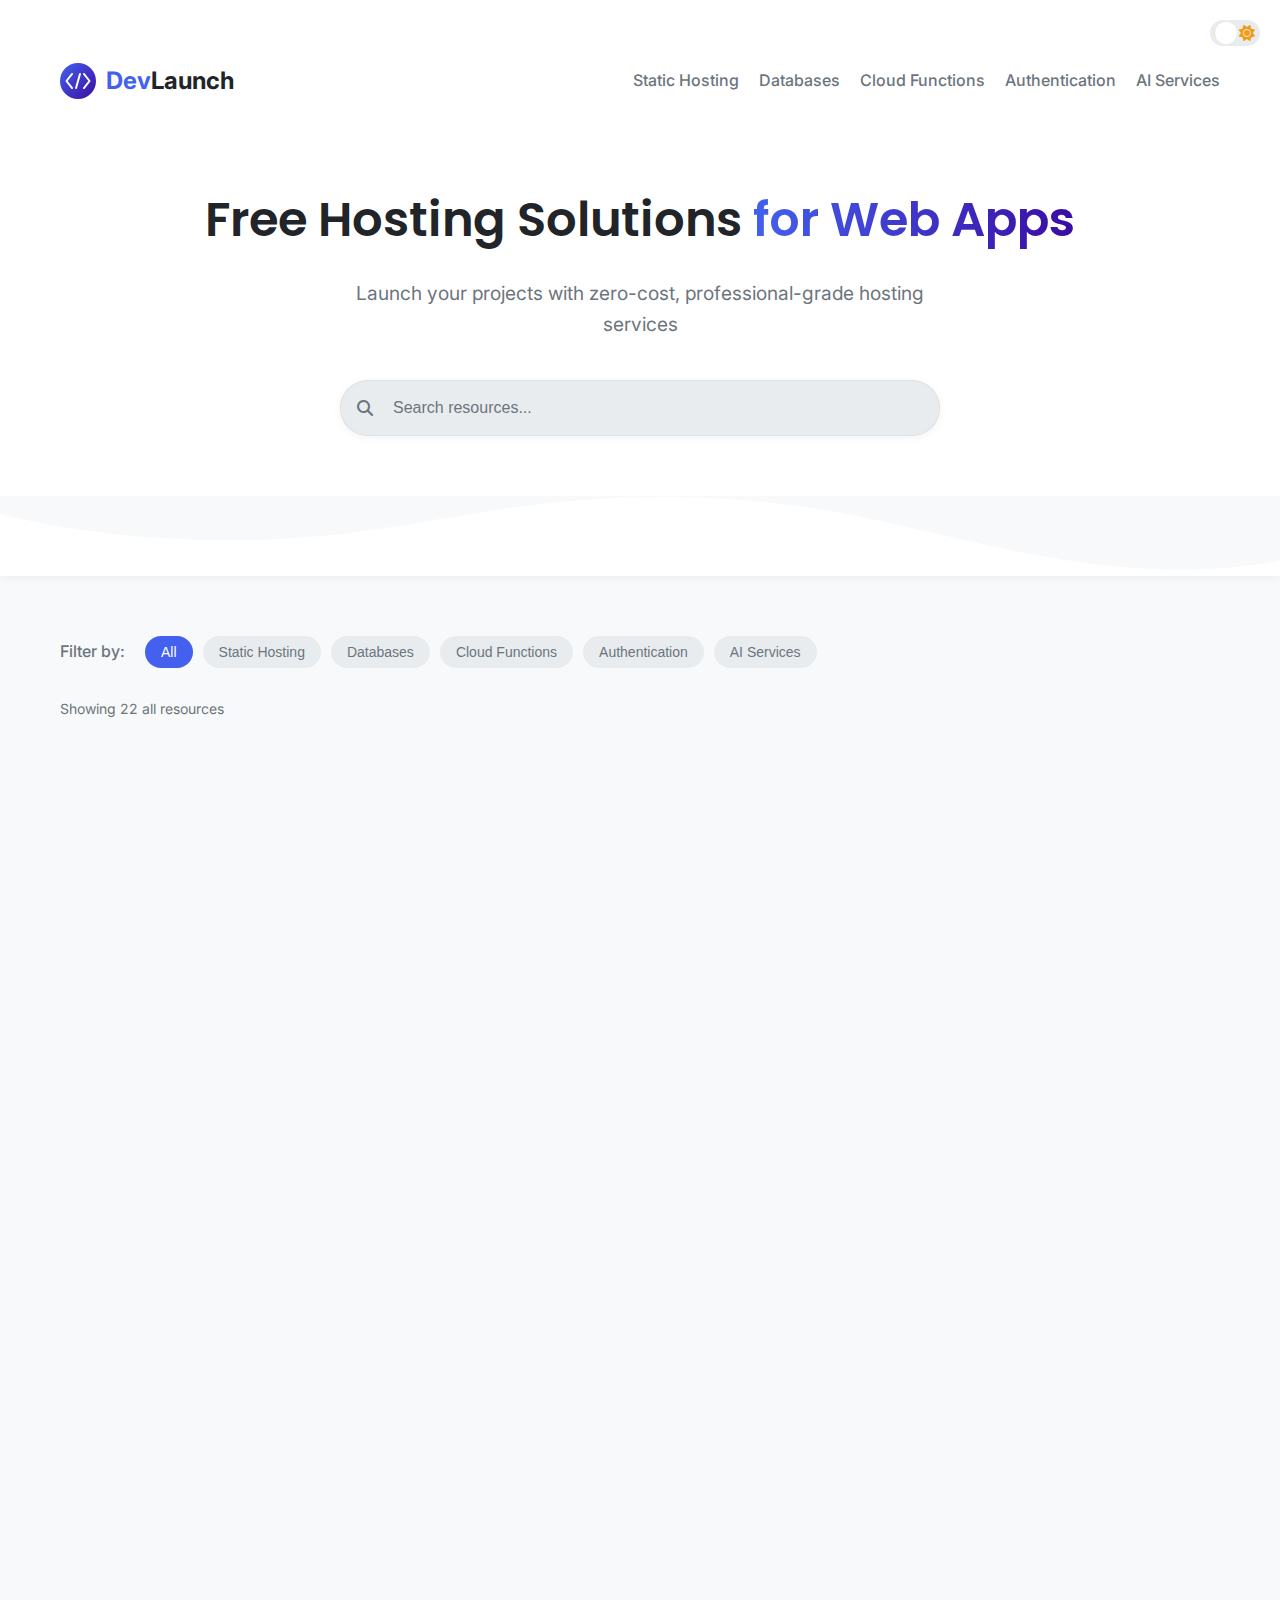
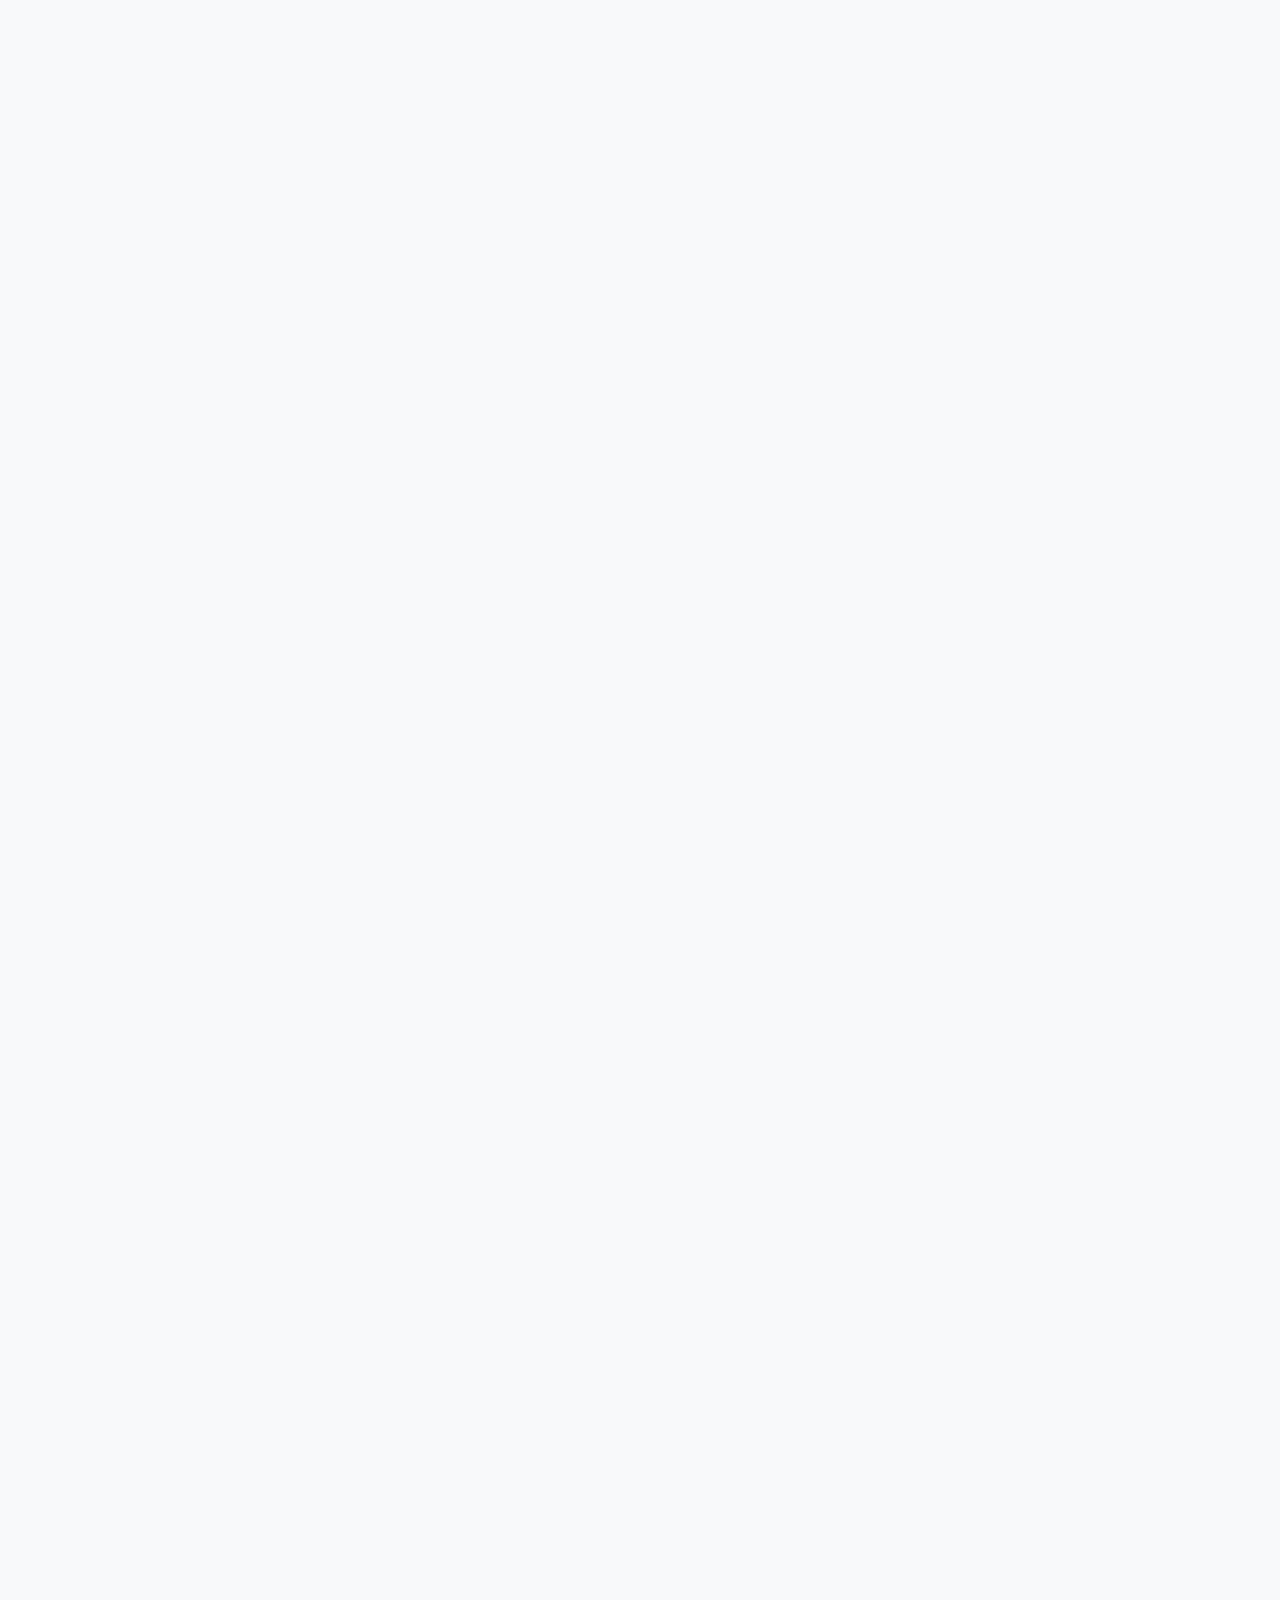
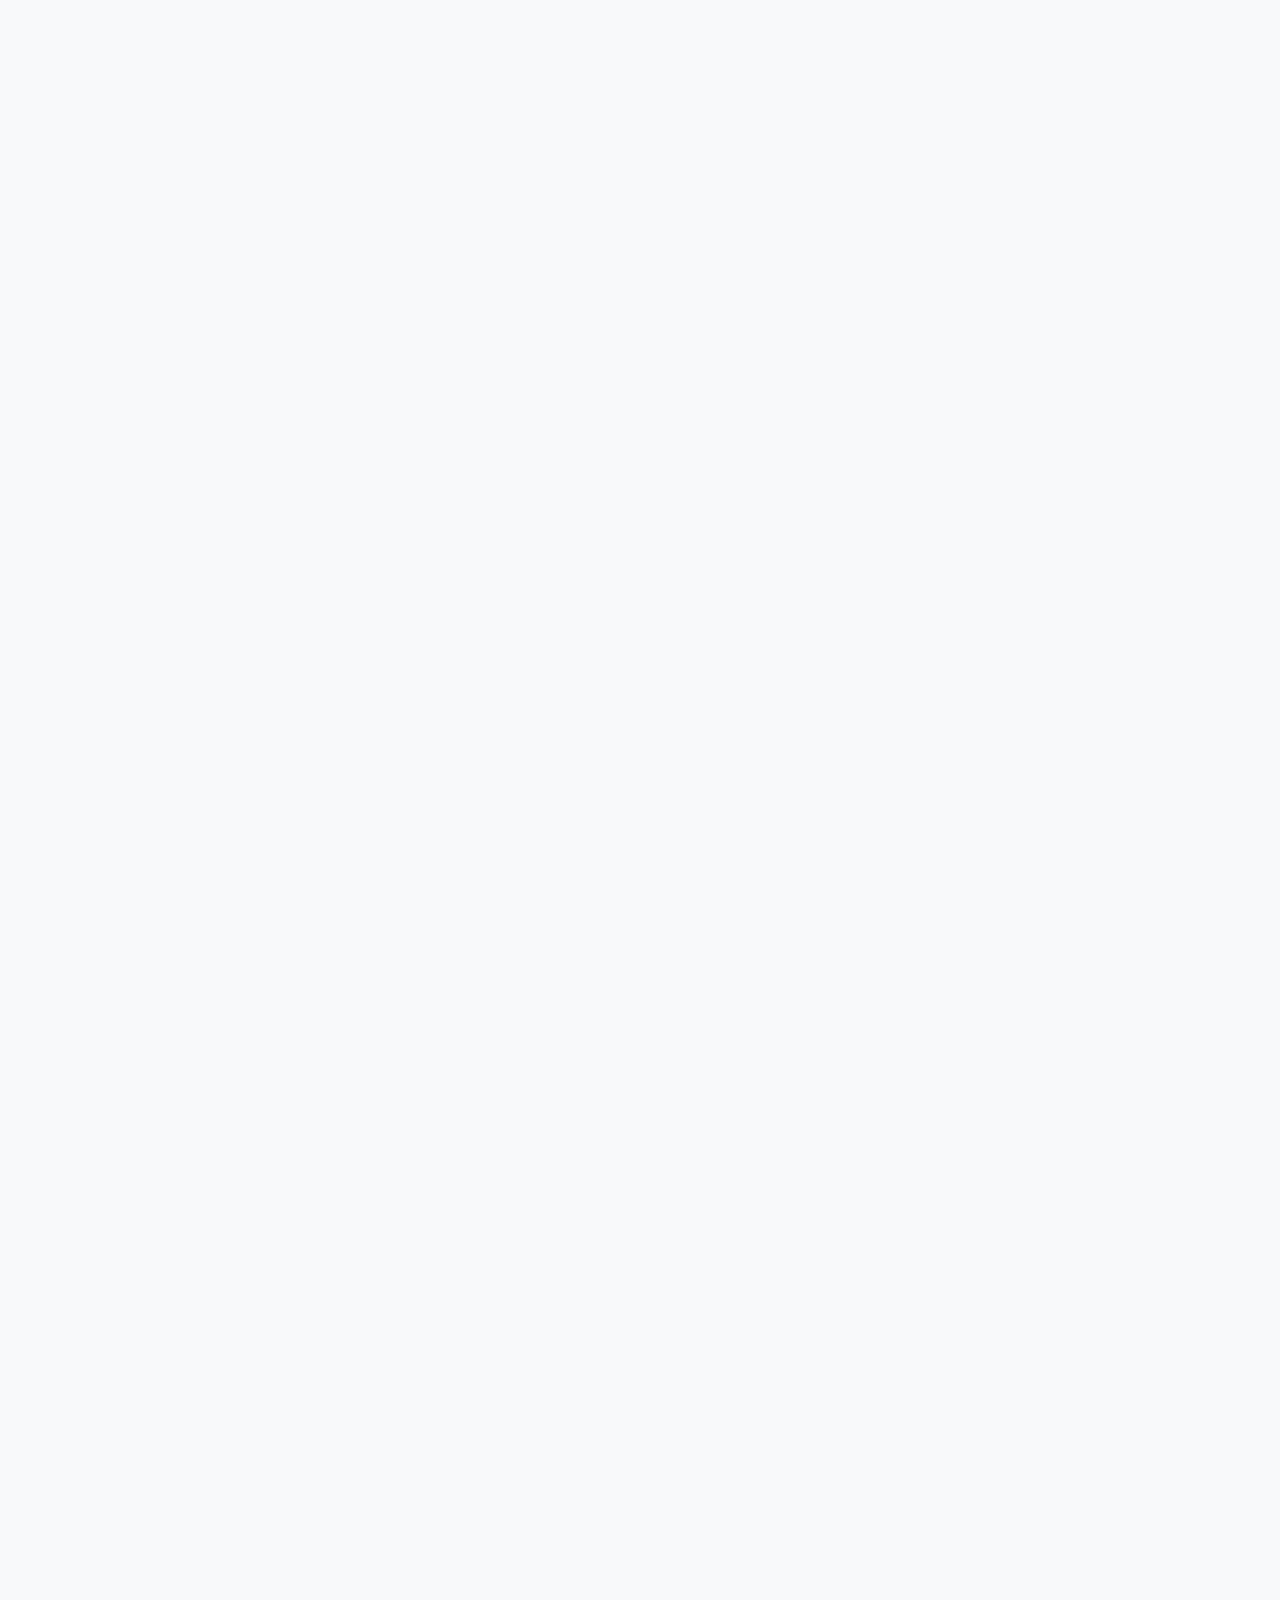
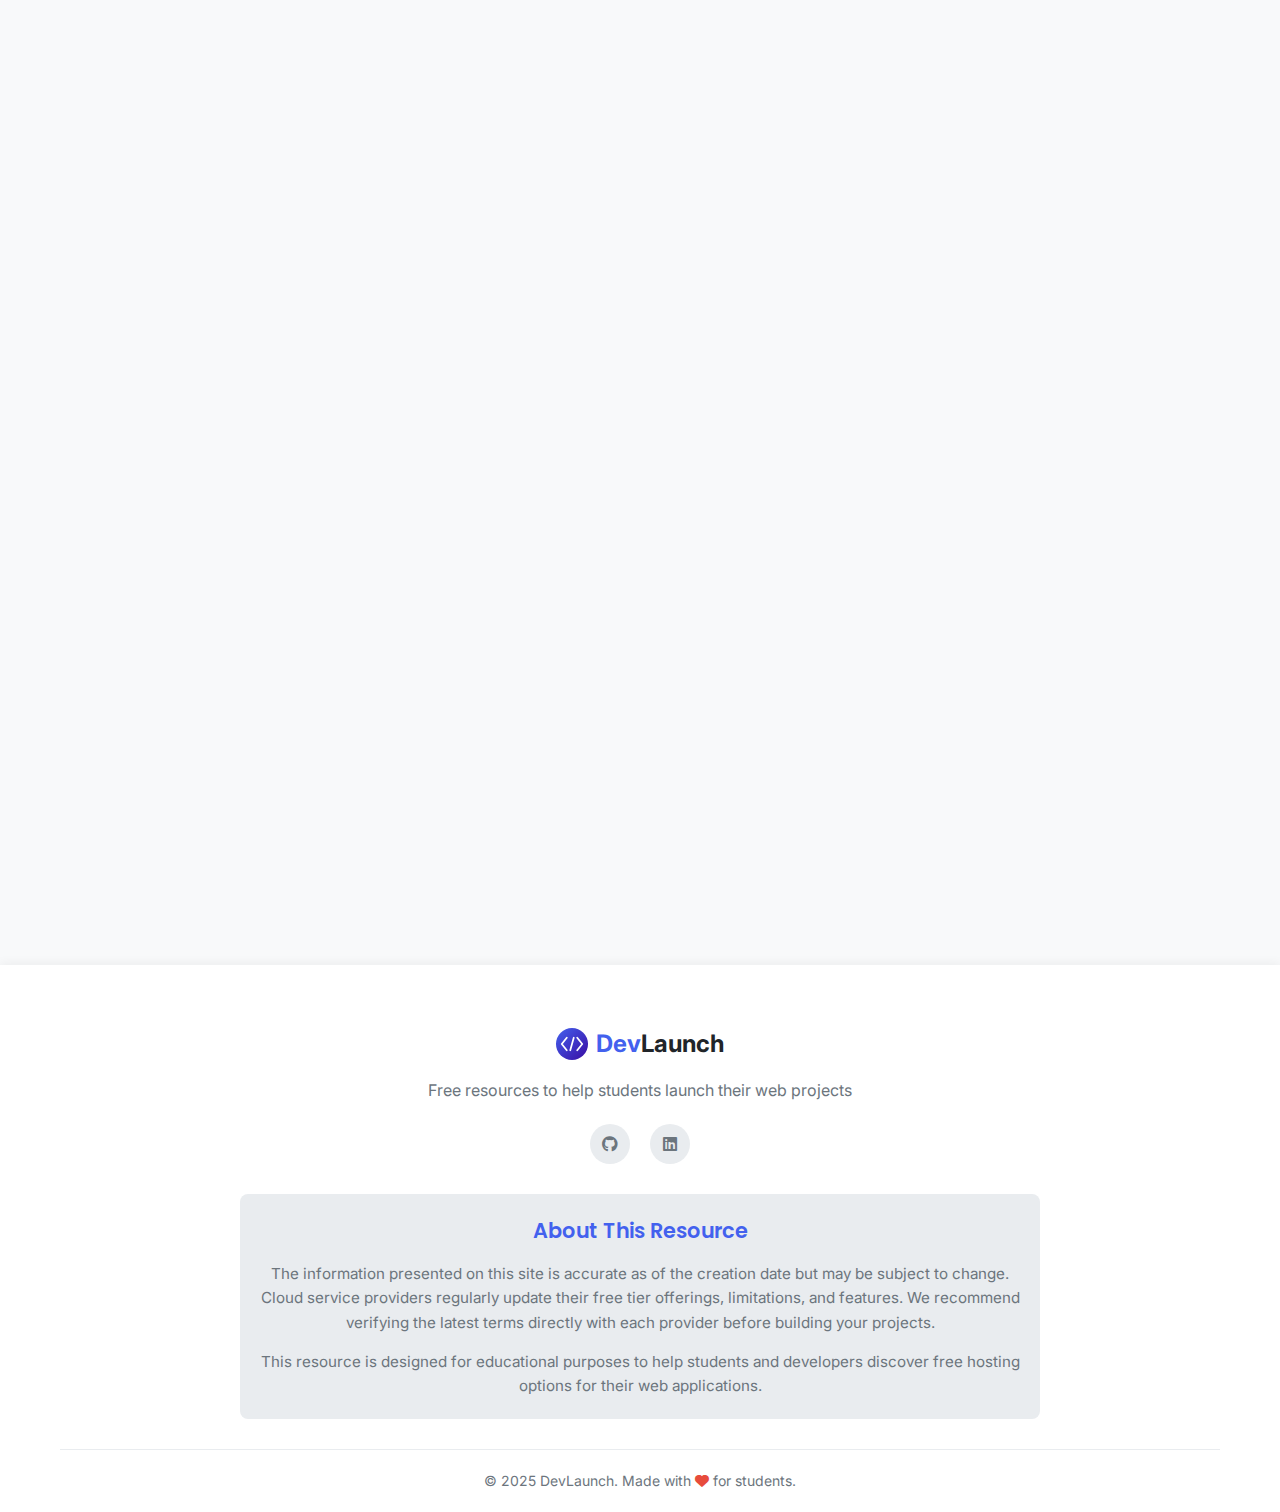
==== index.html @ 15673de0 "Add files via upload" ====
<!DOCTYPE html>
<html lang="en">
<head>
    <meta charset="UTF-8">
    <meta name="viewport" content="width=device-width, initial-scale=1.0">
    <title>DevLaunch | Free Hosting Resources</title>
    <link rel="icon" href="favicon.svg" type="image/svg+xml">
    <link rel="stylesheet" href="styles.css">
    <link rel="stylesheet" href="https://cdnjs.cloudflare.com/ajax/libs/font-awesome/6.4.0/css/all.min.css">
    <link rel="preconnect" href="https://fonts.googleapis.com">
    <link rel="preconnect" href="https://fonts.gstatic.com" crossorigin>
    <link href="https://fonts.googleapis.com/css2?family=Inter:wght@300;400;500;600;700&family=Poppins:wght@300;400;500;600;700&display=swap" rel="stylesheet">
</head>
<body>
    <div class="theme-toggle">
        <input type="checkbox" id="theme-switch" class="theme-switch">
        <label for="theme-switch" class="theme-switch-label">
            <i class="fas fa-moon"></i>
            <i class="fas fa-sun"></i>
            <span class="ball"></span>
        </label>
    </div>

    <header class="hero">
        <div class="container">
            <nav>
                <div class="logo">
                    <img src="logo.svg" alt="DevLaunch Logo" class="logo-icon">
                    <span>Dev</span>Launch
                </div>
                <div class="nav-links">
                    <a href="#static-hosting" class="nav-link">Static Hosting</a>
                    <a href="#databases" class="nav-link">Databases</a>
                    <a href="#serverless" class="nav-link">Cloud Functions</a>
                    <a href="#auth" class="nav-link">Authentication</a>
                    <a href="#ai" class="nav-link">AI Services</a>
                </div>
            </nav>
            <div class="hero-content">
                <h1>Free Hosting Solutions <span class="gradient-text">for Web Apps</span></h1>
                <p>Launch your projects with zero-cost, professional-grade hosting services</p>
                <div class="search-container">
                    <div class="search-box">
                        <i class="fas fa-search"></i>
                        <input type="text" id="search-input" placeholder="Search resources...">
                    </div>
                </div>
            </div>
        </div>
        <div class="wave-divider">
            <svg data-name="Layer 1" xmlns="http://www.w3.org/2000/svg" viewBox="0 0 1200 120" preserveAspectRatio="none">
                <path d="M321.39,56.44c58-10.79,114.16-30.13,172-41.86,82.39-16.72,168.19-17.73,250.45-.39C823.78,31,906.67,72,985.66,92.83c70.05,18.48,146.53,26.09,214.34,3V0H0V27.35A600.21,600.21,0,0,0,321.39,56.44Z" class="shape-fill"></path>
            </svg>
        </div>
    </header>

    <main>
        <div class="container">
            <div class="filters">
                <div class="filter-label">Filter by:</div>
                <button class="filter-btn active" data-filter="all">All</button>
                <button class="filter-btn" data-filter="static-hosting">Static Hosting</button>
                <button class="filter-btn" data-filter="databases">Databases</button>
                <button class="filter-btn" data-filter="serverless">Cloud Functions</button>
                <button class="filter-btn" data-filter="auth">Authentication</button>
                <button class="filter-btn" data-filter="ai">AI Services</button>
            </div>

            <div id="results-count" class="results-count">Showing all 23 resources</div>

            <section id="static-hosting" class="category-section" data-category="static-hosting">
                <h2 class="section-title">Static Site Hosting <span class="label">Free Tier</span></h2>
                <div class="resources-grid">
                    <div class="resource-card" data-provider="github">
                        <div class="card-header">
                            <div class="provider-icon">
                                <i class="fab fa-github"></i>
                            </div>
                            <h3>GitHub Pages</h3>
                        </div>
                        <div class="card-body">
                            <p>Hosts static websites directly from a GitHub repository. Free for personal and organization use.</p>
                            <ul class="features">
                                <li><i class="fas fa-check"></i> ~100 GB/month bandwidth</li>
                                <li><i class="fas fa-check"></i> 1 GB max site size</li>
                                <li><i class="fas fa-check"></i> Free SSL certificates</li>
                                <li><i class="fas fa-check"></i> Custom domain support</li>
                            </ul>
                            <div class="limitations">
                                <i class="fas fa-exclamation-circle"></i> No server-side code (HTML, CSS, JS only)
                            </div>
                        </div>
                        <div class="card-footer">
                            <a href="https://docs.github.com/en/pages/getting-started-with-github-pages/creating-a-github-pages-site" class="btn" target="_blank">
                                <i class="fas fa-book"></i> Setup Guide
                            </a>
                        </div>
                    </div>

                    <div class="resource-card" data-provider="firebase">
                        <div class="card-header">
                            <div class="provider-icon firebase">
                                <i class="fas fa-fire"></i>
                            </div>
                            <h3>Firebase Hosting</h3>
                            <span class="provider google">Google</span>
                        </div>
                        <div class="card-body">
                            <p>Google Firebase's static web hosting with the Spark Plan.</p>
                            <ul class="features">
                                <li><i class="fas fa-check"></i> 1 GB storage</li>
                                <li><i class="fas fa-check"></i> 10 GB/month data transfer</li>
                                <li><i class="fas fa-check"></i> Free SSL certificates</li>
                                <li><i class="fas fa-check"></i> Global CDN</li>
                            </ul>
                            <div class="benefits">
                                <i class="fas fa-plus-circle"></i> Supports single-page apps and HTTP functions integration
                            </div>
                        </div>
                        <div class="card-footer">
                            <a href="https://firebase.google.com/docs/hosting/quickstart" class="btn" target="_blank">
                                <i class="fas fa-book"></i> Setup Guide
                            </a>
                        </div>
                    </div>

                    <div class="resource-card" data-provider="aws">
                        <div class="card-header">
                            <div class="provider-icon aws">
                                <i class="fab fa-aws"></i>
                            </div>
                            <h3>AWS Amplify Hosting</h3>
                            <span class="provider amazon">Amazon</span>
                        </div>
                        <div class="card-body">
                            <p>Provides free static web hosting with a global CDN, free SSL, and continuous deployment from Git.</p>
                            <ul class="features">
                                <li><i class="fas fa-check"></i> 5 GB storage</li>
                                <li><i class="fas fa-check"></i> 15 GB/month bandwidth</li>
                                <li><i class="fas fa-check"></i> Free SSL certificates</li>
                                <li><i class="fas fa-check"></i> Global CDN</li>
                            </ul>
                        </div>
                        <div class="card-footer">
                            <a href="https://docs.aws.amazon.com/amplify/latest/userguide/getting-started.html" class="btn" target="_blank">
                                <i class="fas fa-book"></i> Setup Guide
                            </a>
                        </div>
                    </div>

                    <div class="resource-card" data-provider="cloudflare">
                        <div class="card-header">
                            <div class="provider-icon cloudflare">
                                <i class="fas fa-cloud"></i>
                            </div>
                            <h3>Cloudflare Pages</h3>
                        </div>
                        <div class="card-body">
                            <p>Deploy static sites to Cloudflare's global edge network. Completely free for unlimited sites.</p>
                            <ul class="features">
                                <li><i class="fas fa-check"></i> Unlimited bandwidth</li>
                                <li><i class="fas fa-check"></i> 500 builds per month</li>
                                <li><i class="fas fa-check"></i> Up to 20k files per site</li>
                                <li><i class="fas fa-check"></i> Global edge network</li>
                            </ul>
                        </div>
                        <div class="card-footer">
                            <a href="https://developers.cloudflare.com/pages/get-started/" class="btn" target="_blank">
                                <i class="fas fa-book"></i> Setup Guide
                            </a>
                        </div>
                    </div>

                    <div class="resource-card" data-provider="azure">
                        <div class="card-header">
                            <div class="provider-icon azure">
                                <i class="fab fa-microsoft"></i>
                            </div>
                            <h3>Azure Static Web Apps</h3>
                            <span class="provider microsoft">Microsoft</span>
                        </div>
                        <div class="card-body">
                            <p>Microsoft's offering for hosting static content and serverless APIs.</p>
                            <ul class="features">
                                <li><i class="fas fa-check"></i> 100 GB bandwidth/month</li>
                                <li><i class="fas fa-check"></i> 2 custom domains</li>
                                <li><i class="fas fa-check"></i> Free SSL certificates</li>
                                <li><i class="fas fa-check"></i> Global CDN distribution</li>
                            </ul>
                            <div class="benefits">
                                <i class="fas fa-plus-circle"></i> Integrated authentication and authorization
                            </div>
                        </div>
                        <div class="card-footer">
                            <a href="https://learn.microsoft.com/en-us/azure/static-web-apps/getting-started" class="btn" target="_blank">
                                <i class="fas fa-book"></i> Setup Guide
                            </a>
                        </div>
                    </div>
                </div>
            </section>

            <section id="databases" class="category-section" data-category="databases">
                <h2 class="section-title">Managed Databases <span class="label">Free Tier</span></h2>
                <div class="resources-grid">
                    <div class="resource-card" data-provider="firebase">
                        <div class="card-header">
                            <div class="provider-icon firebase">
                                <i class="fas fa-fire"></i>
                            </div>
                            <h3>Firebase Firestore</h3>
                            <span class="provider google">Google</span>
                        </div>
                        <div class="card-body">
                            <p>Serverless NoSQL document database (part of Google Firebase). The Spark free tier.</p>
                            <ul class="features">
                                <li><i class="fas fa-check"></i> 1 GiB of storage</li>
                                <li><i class="fas fa-check"></i> 50k document reads/day</li>
                                <li><i class="fas fa-check"></i> 20k writes/day</li>
                                <li><i class="fas fa-check"></i> 20k deletes/day</li>
                            </ul>
                        </div>
                        <div class="card-footer">
                            <a href="https://firebase.google.com/docs/firestore/quickstart" class="btn" target="_blank">
                                <i class="fas fa-book"></i> Setup Guide
                            </a>
                        </div>
                    </div>

                    <div class="resource-card" data-provider="aws">
                        <div class="card-header">
                            <div class="provider-icon aws">
                                <i class="fab fa-aws"></i>
                            </div>
                            <h3>AWS DynamoDB</h3>
                            <span class="provider amazon">Amazon</span>
                        </div>
                        <div class="card-body">
                            <p>NoSQL key-value and document database. Free tier includes generous resources for applications.</p>
                            <ul class="features">
                                <li><i class="fas fa-check"></i> 25 GB storage</li>
                                <li><i class="fas fa-check"></i> 25 WCU and 25 RCU</li>
                                <li><i class="fas fa-check"></i> Up to 200M requests/month</li>
                                <li><i class="fas fa-check"></i> Always free tier</li>
                            </ul>
                        </div>
                        <div class="card-footer">
                            <a href="https://docs.aws.amazon.com/amazondynamodb/latest/developerguide/Introduction.html" class="btn" target="_blank">
                                <i class="fas fa-book"></i> Setup Guide
                            </a>
                        </div>
                    </div>

                    <div class="resource-card" data-provider="cloudflare">
                        <div class="card-header">
                            <div class="provider-icon cloudflare">
                                <i class="fas fa-cloud"></i>
                            </div>
                            <h3>Cloudflare D1</h3>
                            <span class="provider-status">Beta</span>
                        </div>
                        <div class="card-body">
                            <p>Cloudflare's serverless SQL database (currently in Beta).</p>
                            <ul class="features">
                                <li><i class="fas fa-check"></i> 500,000 requests/month</li>
                                <li><i class="fas fa-check"></i> 1 GB storage</li>
                                <li><i class="fas fa-check"></i> SQL-based queries</li>
                            </ul>
                            <div class="limitations">
                                <i class="fas fa-exclamation-circle"></i> Beta service - limits may change
                            </div>
                        </div>
                        <div class="card-footer">
                            <a href="https://developers.cloudflare.com/d1/" class="btn" target="_blank">
                                <i class="fas fa-book"></i> Setup Guide
                            </a>
                        </div>
                    </div>

                    <div class="resource-card" data-provider="azure">
                        <div class="card-header">
                            <div class="provider-icon azure">
                                <i class="fab fa-microsoft"></i>
                            </div>
                            <h3>Azure Cosmos DB</h3>
                            <span class="provider microsoft">Microsoft</span>
                        </div>
                        <div class="card-body">
                            <p>Microsoft's globally distributed, multi-model database service.</p>
                            <ul class="features">
                                <li><i class="fas fa-check"></i> 1000 RU/s throughput</li>
                                <li><i class="fas fa-check"></i> 25 GB storage</li>
                                <li><i class="fas fa-check"></i> Global distribution</li>
                                <li><i class="fas fa-check"></i> Multiple APIs (SQL, MongoDB, etc.)</li>
                            </ul>
                        </div>
                        <div class="card-footer">
                            <a href="https://learn.microsoft.com/en-us/azure/cosmos-db/free-tier" class="btn" target="_blank">
                                <i class="fas fa-book"></i> Setup Guide
                            </a>
                        </div>
                    </div>
                </div>
            </section>

            <section id="serverless" class="category-section" data-category="serverless">
                <h2 class="section-title">Cloud Functions <span class="label">Free Tier</span></h2>
                <div class="resources-grid">
                    <div class="resource-card" data-provider="firebase">
                        <div class="card-header">
                            <div class="provider-icon firebase">
                                <i class="fas fa-fire"></i>
                            </div>
                            <h3>Firebase Cloud Functions</h3>
                            <span class="provider google">Google</span>
                        </div>
                        <div class="card-body">
                            <p>Serverless functions triggered by events with the Spark Plan.</p>
                            <ul class="features">
                                <li><i class="fas fa-check"></i> 2 million invocations/month</li>
                                <li><i class="fas fa-check"></i> 400,000 GB-seconds compute time</li>
                                <li><i class="fas fa-check"></i> 5 GB outbound networking</li>
                            </ul>
                        </div>
                        <div class="card-footer">
                            <a href="https://firebase.google.com/docs/functions/get-started" class="btn" target="_blank">
                                <i class="fas fa-book"></i> Setup Guide
                            </a>
                        </div>
                    </div>

                    <div class="resource-card" data-provider="github">
                        <div class="card-header">
                            <div class="provider-icon">
                                <i class="fab fa-github"></i>
                            </div>
                            <h3>GitHub Actions</h3>
                        </div>
                        <div class="card-body">
                            <p>Can be used for simple serverless automation.</p>
                            <ul class="features">
                                <li><i class="fas fa-check"></i> Unlimited minutes for public repos</li>
                                <li><i class="fas fa-check"></i> 2,000 minutes/month for private repos</li>
                                <li><i class="fas fa-check"></i> CI/CD pipeline integration</li>
                            </ul>
                        </div>
                        <div class="card-footer">
                            <a href="https://docs.github.com/en/actions/learn-github-actions/introduction-to-github-actions" class="btn" target="_blank">
                                <i class="fas fa-book"></i> Setup Guide
                            </a>
                        </div>
                    </div>

                    <div class="resource-card" data-provider="aws">
                        <div class="card-header">
                            <div class="provider-icon aws">
                                <i class="fab fa-aws"></i>
                            </div>
                            <h3>AWS Lambda</h3>
                            <span class="provider amazon">Amazon</span>
                        </div>
                        <div class="card-body">
                            <p>Run backend code on-demand with Amazon's Lambda service.</p>
                            <ul class="features">
                                <li><i class="fas fa-check"></i> 1 million invocations/month</li>
                                <li><i class="fas fa-check"></i> 400,000 GB-seconds compute time/month</li>
                                <li><i class="fas fa-check"></i> Multiple language runtimes</li>
                            </ul>
                        </div>
                        <div class="card-footer">
                            <a href="https://docs.aws.amazon.com/lambda/latest/dg/getting-started.html" class="btn" target="_blank">
                                <i class="fas fa-book"></i> Setup Guide
                            </a>
                        </div>
                    </div>

                    <div class="resource-card" data-provider="cloudflare">
                        <div class="card-header">
                            <div class="provider-icon cloudflare">
                                <i class="fas fa-cloud"></i>
                            </div>
                            <h3>Cloudflare Workers</h3>
                        </div>
                        <div class="card-body">
                            <p>Deploy JavaScript/TypeScript functions at Cloudflare's edge.</p>
                            <ul class="features">
                                <li><i class="fas fa-check"></i> 100,000 requests/day</li>
                                <li><i class="fas fa-check"></i> Up to 10ms CPU time per request</li>
                                <li><i class="fas fa-check"></i> Global edge deployment</li>
                            </ul>
                        </div>
                        <div class="card-footer">
                            <a href="https://developers.cloudflare.com/workers/get-started/guide/" class="btn" target="_blank">
                                <i class="fas fa-book"></i> Setup Guide
                            </a>
                        </div>
                    </div>

                    <div class="resource-card" data-provider="azure">
                        <div class="card-header">
                            <div class="provider-icon azure">
                                <i class="fab fa-microsoft"></i>
                            </div>
                            <h3>Azure Functions</h3>
                            <span class="provider microsoft">Microsoft</span>
                        </div>
                        <div class="card-body">
                            <p>Microsoft's event-driven serverless compute platform.</p>
                            <ul class="features">
                                <li><i class="fas fa-check"></i> 1 million executions/month</li>
                                <li><i class="fas fa-check"></i> 400,000 GB-seconds/month</li>
                                <li><i class="fas fa-check"></i> Multiple language support</li>
                                <li><i class="fas fa-check"></i> Integrated with Azure services</li>
                            </ul>
                        </div>
                        <div class="card-footer">
                            <a href="https://learn.microsoft.com/en-us/azure/azure-functions/functions-overview" class="btn" target="_blank">
                                <i class="fas fa-book"></i> Setup Guide
                            </a>
                        </div>
                    </div>
                </div>
            </section>

            <section id="auth" class="category-section" data-category="auth">
                <h2 class="section-title">Authentication <span class="label">Free Tier</span></h2>
                <div class="resources-grid">
                    <div class="resource-card" data-provider="firebase">
                        <div class="card-header">
                            <div class="provider-icon firebase">
                                <i class="fas fa-fire"></i>
                            </div>
                            <h3>Firebase Authentication</h3>
                            <span class="provider google">Google</span>
                        </div>
                        <div class="card-body">
                            <p>Turnkey user authentication by Google Firebase.</p>
                            <ul class="features">
                                <li><i class="fas fa-check"></i> Unlimited users</li>
                                <li><i class="fas fa-check"></i> Email/Password authentication</li>
                                <li><i class="fas fa-check"></i> OAuth providers (Google, Facebook, GitHub, etc.)</li>
                            </ul>
                        </div>
                        <div class="card-footer">
                            <a href="https://firebase.google.com/docs/auth" class="btn" target="_blank">
                                <i class="fas fa-book"></i> Setup Guide
                            </a>
                        </div>
                    </div>

                    <div class="resource-card" data-provider="aws">
                        <div class="card-header">
                            <div class="provider-icon aws">
                                <i class="fab fa-aws"></i>
                            </div>
                            <h3>AWS Cognito</h3>
                            <span class="provider amazon">Amazon</span>
                        </div>
                        <div class="card-body">
                            <p>Authentication service that includes various sign-in options.</p>
                            <ul class="features">
                                <li><i class="fas fa-check"></i> 50,000 free monthly active users</li>
                                <li><i class="fas fa-check"></i> Email, phone, or OAuth providers</li>
                                <li><i class="fas fa-check"></i> Multi-factor authentication</li>
                            </ul>
                        </div>
                        <div class="card-footer">
                            <a href="https://docs.aws.amazon.com/cognito/latest/developerguide/cognito-user-identity-pools.html" class="btn" target="_blank">
                                <i class="fas fa-book"></i> Setup Guide
                            </a>
                        </div>
                    </div>

                    <div class="resource-card" data-provider="cloudflare">
                        <div class="card-header">
                            <div class="provider-icon cloudflare">
                                <i class="fas fa-cloud"></i>
                            </div>
                            <h3>Cloudflare Access</h3>
                        </div>
                        <div class="card-body">
                            <p>Secure authentication for apps using Cloudflare Zero Trust.</p>
                            <ul class="features">
                                <li><i class="fas fa-check"></i> Free for up to 50 users</li>
                                <li><i class="fas fa-check"></i> Zero Trust security model</li>
                                <li><i class="fas fa-check"></i> Multiple authentication methods</li>
                            </ul>
                        </div>
                        <div class="card-footer">
                            <a href="https://developers.cloudflare.com/access/" class="btn" target="_blank">
                                <i class="fas fa-book"></i> Setup Guide
                            </a>
                        </div>
                    </div>

                    <div class="resource-card" data-provider="azure">
                        <div class="card-header">
                            <div class="provider-icon azure">
                                <i class="fab fa-microsoft"></i>
                            </div>
                            <h3>Azure AD B2C</h3>
                            <span class="provider microsoft">Microsoft</span>
                        </div>
                        <div class="card-body">
                            <p>Microsoft's identity management service for consumer-facing applications.</p>
                            <ul class="features">
                                <li><i class="fas fa-check"></i> 50,000 monthly active users</li>
                                <li><i class="fas fa-check"></i> Social identity providers (Facebook, Google, etc.)</li>
                                <li><i class="fas fa-check"></i> Customizable login experiences</li>
                                <li><i class="fas fa-check"></i> Multi-factor authentication</li>
                            </ul>
                        </div>
                        <div class="card-footer">
                            <a href="https://learn.microsoft.com/en-us/azure/active-directory-b2c/overview" class="btn" target="_blank">
                                <i class="fas fa-book"></i> Setup Guide
                            </a>
                        </div>
                    </div>
                </div>
            </section>

            <section id="ai" class="category-section" data-category="ai">
                <h2 class="section-title">AI Services <span class="label">Free Tier</span></h2>
                <div class="resources-grid">
                    <div class="resource-card" data-provider="firebase">
                        <div class="card-header">
                            <div class="provider-icon firebase">
                                <i class="fas fa-brain"></i>
                            </div>
                            <h3>Firebase ML Kit</h3>
                            <span class="provider google">Google</span>
                        </div>
                        <div class="card-body">
                            <p>Pre-trained machine learning APIs for text recognition, image labeling, and translation.</p>
                            <ul class="features">
                                <li><i class="fas fa-check"></i> Unlimited on-device ML</li>
                                <li><i class="fas fa-check"></i> 1,000 cloud translations/day</li>
                                <li><i class="fas fa-check"></i> Vision, text and language APIs</li>
                            </ul>
                            <div class="benefits">
                                <i class="fas fa-plus-circle"></i> Easy integration with Firebase apps
                            </div>
                        </div>
                        <div class="card-footer">
                            <a href="https://firebase.google.com/docs/ml" class="btn" target="_blank">
                                <i class="fas fa-book"></i> Setup Guide
                            </a>
                        </div>
                    </div>

                    <div class="resource-card" data-provider="aws">
                        <div class="card-header">
                            <div class="provider-icon aws">
                                <i class="fas fa-robot"></i>
                            </div>
                            <h3>AWS Bedrock</h3>
                            <span class="provider amazon">Amazon</span>
                        </div>
                        <div class="card-body">
                            <p>API access to foundation models from AI providers like Anthropic (Claude), Stability AI and AI21.</p>
                            <ul class="features">
                                <li><i class="fas fa-check"></i> 750,000 characters of text generation/month</li>
                                <li><i class="fas fa-check"></i> 5 GB vector search per month</li>
                                <li><i class="fas fa-check"></i> Includes Claude and Stable Diffusion</li>
                            </ul>
                        </div>
                        <div class="card-footer">
                            <a href="https://docs.aws.amazon.com/bedrock/latest/userguide/getting-started.html" class="btn" target="_blank">
                                <i class="fas fa-book"></i> Setup Guide
                            </a>
                        </div>
                    </div>

                    <div class="resource-card" data-provider="cloudflare">
                        <div class="card-header">
                            <div class="provider-icon cloudflare">
                                <i class="fas fa-microchip"></i>
                            </div>
                            <h3>Cloudflare AI Gateway</h3>
                        </div>
                        <div class="card-body">
                            <p>Proxy service that optimizes AI API requests to reduce cost and improve performance.</p>
                            <ul class="features">
                                <li><i class="fas fa-check"></i> 100,000 requests per month</li>
                                <li><i class="fas fa-check"></i> Request caching & optimization</li>
                                <li><i class="fas fa-check"></i> Multiple model support</li>
                            </ul>
                        </div>
                        <div class="card-footer">
                            <a href="https://developers.cloudflare.com/ai-gateway/" class="btn" target="_blank">
                                <i class="fas fa-book"></i> Setup Guide
                            </a>
                        </div>
                    </div>

                    <div class="resource-card" data-provider="azure">
                        <div class="card-header">
                            <div class="provider-icon azure">
                                <i class="fas fa-comment-dots"></i>
                            </div>
                            <h3>Azure AI Studio</h3>
                            <span class="provider microsoft">Microsoft</span>
                        </div>
                        <div class="card-body">
                            <p>Microsoft's platform for building, testing, and deploying AI applications, including Azure OpenAI.</p>
                            <ul class="features">
                                <li><i class="fas fa-check"></i> $500 in free credits for new accounts</li>
                                <li><i class="fas fa-check"></i> Access to GPT and other models</li>
                                <li><i class="fas fa-check"></i> Easy deployment & integration</li>
                            </ul>
                        </div>
                        <div class="card-footer">
                            <a href="https://azure.microsoft.com/en-us/products/ai-studio" class="btn" target="_blank">
                                <i class="fas fa-book"></i> Setup Guide
                            </a>
                        </div>
                    </div>
                </div>
            </section>
        </div>
    </main>

    <footer>
        <div class="container">
            <div class="footer-content">
                <div class="footer-logo">
                    <img src="logo.svg" alt="DevLaunch Logo" class="logo-icon">
                    <span>Dev</span>Launch
                </div>
                <p>Free resources to help students launch their web projects</p>
                <div class="social-links">
                    <a href="http://github.patrickrottman.com" class="social-link" target="_blank"><i class="fab fa-github"></i></a>
                    <a href="http://linkedin.patrickrottman.com" class="social-link" target="_blank"><i class="fab fa-linkedin"></i></a>
                </div>
            </div>
            <div class="about-section">
                <h3>About This Resource</h3>
                <p>The information presented on this site is accurate as of the creation date but may be subject to change. Cloud service providers regularly update their free tier offerings, limitations, and features. We recommend verifying the latest terms directly with each provider before building your projects.</p>
                <p>This resource is designed for educational purposes to help students and developers discover free hosting options for their web applications.</p>
            </div>
            <div class="footer-bottom">
                <p>&copy; 2025 DevLaunch. Made with <i class="fas fa-heart"></i> for students.</p>
            </div>
        </div>
    </footer>

    <div class="floating-action">
        <button id="scroll-top" class="scroll-top">
            <i class="fas fa-arrow-up"></i>
        </button>
    </div>
    
    <script src="script.js"></script>
</body>
</html>
---- styles.css ----
/* Reset & Base Styles */
:root {
    /* Light Theme Variables */
    --bg-primary: #f8f9fa;
    --bg-secondary: #ffffff;
    --bg-tertiary: #e9ecef;
    --text-primary: #212529;
    --text-secondary: #6c757d;
    --accent-primary: #4361ee;
    --accent-secondary: #3a0ca3;
    --card-shadow: 0 4px 6px rgba(0, 0, 0, 0.04), 0 1px 3px rgba(0, 0, 0, 0.08);
    --card-hover-shadow: 0 10px 20px rgba(0, 0, 0, 0.08), 0 3px 6px rgba(0, 0, 0, 0.12);
    --gradient-start: #4361ee;
    --gradient-end: #3a0ca3;
    --provider-github: #24292e;
    --provider-firebase: #ffca28;
    --provider-aws: #ff9900;
    --provider-cloudflare: #f38020;
    --provider-azure: #0078d4;
    --divider-color: #e9ecef;
}

[data-theme="dark"] {
    /* Dark Theme Variables */
    --bg-primary: #121212;
    --bg-secondary: #1e1e1e;
    --bg-tertiary: #2d2d2d;
    --text-primary: #f8f9fa;
    --text-secondary: #adb5bd;
    --card-shadow: 0 4px 6px rgba(0, 0, 0, 0.25), 0 1px 3px rgba(0, 0, 0, 0.5);
    --card-hover-shadow: 0 10px 20px rgba(0, 0, 0, 0.4), 0 3px 6px rgba(0, 0, 0, 0.6);
    --divider-color: #2d2d2d;
}

* {
    margin: 0;
    padding: 0;
    box-sizing: border-box;
}

body {
    font-family: 'Inter', sans-serif;
    background-color: var(--bg-primary);
    color: var(--text-primary);
    transition: background-color 0.3s ease-in-out, color 0.3s ease-in-out;
    line-height: 1.6;
    overflow-x: hidden;
}

.container {
    width: 100%;
    max-width: 1200px;
    margin: 0 auto;
    padding: 0 20px;
}

h1, h2, h3, h4, h5, h6 {
    font-family: 'Poppins', sans-serif;
    font-weight: 600;
}

a {
    text-decoration: none;
    color: var(--accent-primary);
    transition: color 0.3s ease;
}

a:hover {
    color: var(--accent-secondary);
}

img {
    max-width: 100%;
}

ul {
    list-style-type: none;
}

/* Animation Keyframes */
@keyframes fadeIn {
    from {
        opacity: 0;
        transform: translateY(20px);
    }
    to {
        opacity: 1;
        transform: translateY(0);
    }
}

@keyframes pulse {
    0% {
        transform: scale(1);
    }
    50% {
        transform: scale(1.05);
    }
    100% {
        transform: scale(1);
    }
}

@keyframes float {
    0% {
        transform: translateY(0px);
    }
    50% {
        transform: translateY(-10px);
    }
    100% {
        transform: translateY(0px);
    }
}

/* Theme Toggle */
.theme-toggle {
    position: fixed;
    top: 20px;
    right: 20px;
    z-index: 1000;
}

.theme-switch {
    opacity: 0;
    position: absolute;
}

.theme-switch-label {
    display: flex;
    align-items: center;
    justify-content: space-between;
    cursor: pointer;
    width: 50px;
    height: 26px;
    background-color: var(--bg-tertiary);
    border-radius: 100px;
    position: relative;
    padding: 5px;
    transition: background-color 0.2s;
}

.theme-switch-label .fa-moon {
    color: #f1c40f;
}

.theme-switch-label .fa-sun {
    color: #f39c12;
}

.theme-switch-label .ball {
    background-color: #fff;
    border-radius: 50%;
    position: absolute;
    width: 22px;
    height: 22px;
    transition: transform 0.2s linear;
}

.theme-switch:checked + .theme-switch-label .ball {
    transform: translateX(24px);
}

/* Header and Navigation */
.hero {
    background-color: var(--bg-secondary);
    padding: 40px 0 120px;
    position: relative;
    box-shadow: 0 2px 10px rgba(0, 0, 0, 0.05);
}

nav {
    display: flex;
    justify-content: space-between;
    align-items: center;
    padding: 20px 0;
}

.logo {
    display: flex;
    align-items: center;
    font-size: 24px;
    font-weight: 700;
    color: var(--text-primary);
    cursor: pointer;
}

.logo-icon {
    width: 36px;
    height: 36px;
    margin-right: 10px;
}

.logo span {
    color: var(--accent-primary);
}

.nav-links {
    display: flex;
    gap: 20px;
}

.nav-link {
    color: var(--text-secondary);
    font-weight: 500;
    position: relative;
    padding: 8px 0;
}

.nav-link:hover {
    color: var(--accent-primary);
}

.nav-link::after {
    content: '';
    position: absolute;
    width: 0;
    height: 2px;
    bottom: 0;
    left: 0;
    background-color: var(--accent-primary);
    transition: width 0.3s ease;
}

.nav-link:hover::after {
    width: 100%;
}

.hero-content {
    padding: 60px 0 20px;
    text-align: center;
    animation: fadeIn 0.8s ease-out forwards;
}

.hero-content h1 {
    font-size: 3rem;
    margin-bottom: 20px;
}

.hero-content p {
    font-size: 1.2rem;
    color: var(--text-secondary);
    max-width: 600px;
    margin: 0 auto 40px;
}

.gradient-text {
    background: linear-gradient(90deg, var(--gradient-start), var(--gradient-end));
    -webkit-background-clip: text;
    background-clip: text;
    -webkit-text-fill-color: transparent;
}

.search-container {
    max-width: 600px;
    margin: 0 auto;
}

.search-box {
    display: flex;
    align-items: center;
    background-color: var(--bg-tertiary);
    border-radius: 50px;
    padding: 8px 16px;
    box-shadow: 0 2px 10px rgba(0, 0, 0, 0.05);
    border: 1px solid rgba(0, 0, 0, 0.05);
    transition: box-shadow 0.3s ease, transform 0.3s ease;
}

.search-box:focus-within {
    box-shadow: 0 4px 16px rgba(0, 0, 0, 0.1);
    transform: translateY(-2px);
}

.search-box i {
    color: var(--text-secondary);
    margin-right: 10px;
}

.search-box input {
    width: 100%;
    border: none;
    background: transparent;
    padding: 10px;
    font-size: 16px;
    color: var(--text-primary);
    outline: none;
}

.search-box input::placeholder {
    color: var(--text-secondary);
}

.wave-divider {
    position: absolute;
    bottom: 0;
    left: 0;
    width: 100%;
    overflow: hidden;
    line-height: 0;
}

.wave-divider svg {
    position: relative;
    display: block;
    width: calc(100% + 1.3px);
    height: 80px;
}

.wave-divider .shape-fill {
    fill: var(--bg-primary);
}

/* Main Content */
main {
    padding: 60px 0;
}

.filters {
    display: flex;
    align-items: center;
    gap: 10px;
    flex-wrap: wrap;
    margin-bottom: 30px;
}

.filter-label {
    font-weight: 500;
    color: var(--text-secondary);
    margin-right: 10px;
}

.filter-btn {
    background-color: var(--bg-tertiary);
    border: none;
    border-radius: 50px;
    padding: 8px 16px;
    font-size: 14px;
    font-weight: 500;
    color: var(--text-secondary);
    cursor: pointer;
    transition: all 0.3s ease;
}

.filter-btn:hover {
    background-color: var(--accent-primary);
    color: white;
}

.filter-btn.active {
    background-color: var(--accent-primary);
    color: white;
}

.results-count {
    margin-bottom: 30px;
    color: var(--text-secondary);
    font-size: 14px;
}

.section-title {
    position: relative;
    margin-bottom: 30px;
    padding-bottom: 15px;
    font-size: 1.8rem;
    display: flex;
    align-items: center;
    gap: 12px;
}

.section-title::after {
    content: '';
    position: absolute;
    bottom: 0;
    left: 0;
    width: 60px;
    height: 3px;
    background: linear-gradient(90deg, var(--gradient-start), var(--gradient-end));
    border-radius: 10px;
}

.label {
    font-size: 0.8rem;
    background-color: var(--bg-tertiary);
    color: var(--text-secondary);
    padding: 4px 12px;
    border-radius: 50px;
    font-weight: 500;
    display: inline-flex;
    align-items: center;
}

.category-section {
    margin-bottom: 80px;
    opacity: 0;
    animation: fadeIn 0.8s ease-out forwards;
}

.resources-grid {
    display: grid;
    grid-template-columns: repeat(auto-fill, minmax(300px, 1fr));
    gap: 30px;
}

.resource-card {
    background-color: var(--bg-secondary);
    border-radius: 12px;
    overflow: hidden;
    box-shadow: var(--card-shadow);
    transition: transform 0.3s ease, box-shadow 0.3s ease;
    border: 1px solid var(--divider-color);
    display: flex;
    flex-direction: column;
    height: 100%;
}

.resource-card:hover {
    transform: translateY(-5px);
    box-shadow: var(--card-hover-shadow);
}

.card-header {
    padding: 0;
    position: relative;
    border-bottom: 1px solid var(--divider-color);
    height: 70px;
    overflow: hidden;
}

.provider-icon {
    position: absolute;
    top: 0;
    left: 0;
    width: 60px; /* Slightly narrower */
    height: 70px;
    display: flex;
    align-items: center;
    justify-content: center;
    background-color: var(--provider-github);
    color: white;
    font-size: 24px;
}

.provider-icon.firebase {
    background-color: var(--provider-firebase);
    color: #212529;
}

.provider-icon.aws {
    background-color: var(--provider-aws);
    color: #212529;
}

.provider-icon.cloudflare {
    background-color: var(--provider-cloudflare);
    color: white;
}

.provider-icon.azure {
    background-color: var(--provider-azure);
    color: white;
}

.card-header h3 {
    position: absolute;
    left: 70px; /* Adjusted to match narrower icon */
    top: 20px;
    font-size: 1.1rem;
    margin: 0;
    max-width: calc(100% - 80px); /* Even more space for title */
    white-space: nowrap;
    overflow: hidden;
    text-overflow: ellipsis;
}

.provider {
    position: absolute;
    right: 0;
    bottom: 0;
    font-size: 10px; /* Smaller font */
    font-weight: 600;
    color: white;
    padding: 3px 10px 3px 15px; /* Smaller padding */
    border-top-left-radius: 16px;
    text-transform: uppercase;
    letter-spacing: 0.5px;
}

.provider-status {
    position: absolute;
    right: 0;
    top: 0;
    font-size: 11px;
    font-weight: 500;
    color: white;
    background-color: #e63946;
    padding: 4px 12px;
    border-bottom-left-radius: 16px;
}

.provider.google {
    background-color: var(--provider-firebase);
    color: #212529;
}

.provider.amazon {
    background-color: var(--provider-aws);
    color: #212529;
}

.provider.microsoft {
    background-color: var(--provider-azure);
    color: white;
}

.card-body {
    padding: 20px;
    flex: 1;
}

.card-body p {
    margin-bottom: 15px;
    font-size: 0.9rem;
    color: var(--text-secondary);
}

.features {
    margin-bottom: 15px;
}

.features li {
    display: flex;
    align-items: center;
    font-size: 0.9rem;
    margin-bottom: 8px;
    color: var(--text-primary);
}

.features li i {
    color: #2ecc71;
    margin-right: 10px;
    font-size: 14px;
}

.limitations, .benefits {
    font-size: 0.85rem;
    padding: 10px;
    border-radius: 8px;
    display: flex;
    align-items: center;
    margin-top: 10px;
}

.limitations {
    background-color: rgba(231, 76, 60, 0.1);
    color: #e74c3c;
}

.benefits {
    background-color: rgba(46, 204, 113, 0.1);
    color: #2ecc71;
}

.limitations i, .benefits i {
    margin-right: 10px;
}

.card-footer {
    padding: 15px 20px;
    border-top: 1px solid var(--divider-color);
    display: flex;
    justify-content: flex-end;
}

.btn {
    display: inline-flex;
    align-items: center;
    padding: 8px 16px;
    background-color: var(--accent-primary);
    color: white;
    border-radius: 6px;
    font-weight: 500;
    transition: all 0.3s ease;
}

.btn:hover {
    background-color: var(--accent-secondary);
    color: white;
    transform: translateY(-2px);
}

.btn i {
    margin-right: 8px;
}

/* Footer */
footer {
    background-color: var(--bg-secondary);
    padding: 60px 0 20px;
    margin-top: 60px;
    box-shadow: 0 -2px 10px rgba(0, 0, 0, 0.05);
}

.footer-content {
    display: flex;
    flex-direction: column;
    align-items: center;
    text-align: center;
    margin-bottom: 30px;
}

.footer-logo {
    display: flex;
    align-items: center;
    justify-content: center;
    font-size: 24px;
    font-weight: 700;
    color: var(--text-primary);
    margin-bottom: 15px;
}

.footer-logo .logo-icon {
    width: 32px;
    height: 32px;
    margin-right: 8px;
}

.footer-logo span {
    color: var(--accent-primary);
}

.footer-content p {
    color: var(--text-secondary);
    margin-bottom: 20px;
    max-width: 500px;
}

.about-section {
    max-width: 800px;
    margin: 0 auto 30px;
    padding: 20px;
    background-color: var(--bg-tertiary);
    border-radius: 8px;
    text-align: center;
}

.about-section h3 {
    margin-bottom: 15px;
    font-size: 1.3rem;
    color: var(--accent-primary);
}

.about-section p {
    color: var(--text-secondary);
    font-size: 0.95rem;
    line-height: 1.6;
    margin-bottom: 15px;
}

.about-section p:last-child {
    margin-bottom: 0;
}

.social-links {
    display: flex;
    gap: 20px;
}

.social-link {
    width: 40px;
    height: 40px;
    display: flex;
    align-items: center;
    justify-content: center;
    background-color: var(--bg-tertiary);
    color: var(--text-secondary);
    border-radius: 50%;
    transition: all 0.3s ease;
}

.social-link:hover {
    background-color: var(--accent-primary);
    color: white;
    transform: translateY(-5px);
}

.footer-bottom {
    text-align: center;
    padding-top: 20px;
    border-top: 1px solid var(--divider-color);
}

.footer-bottom p {
    font-size: 14px;
    color: var(--text-secondary);
}

.footer-bottom i {
    color: #e74c3c;
}

/* Floating Action Button */
.floating-action {
    position: fixed;
    bottom: 30px;
    right: 30px;
    z-index: 999;
}

.scroll-top {
    width: 50px;
    height: 50px;
    border-radius: 50%;
    background-color: var(--accent-primary);
    color: white;
    border: none;
    display: flex;
    align-items: center;
    justify-content: center;
    cursor: pointer;
    box-shadow: 0 2px 10px rgba(0, 0, 0, 0.2);
    transition: all 0.3s ease;
    opacity: 0;
    pointer-events: none;
}

.scroll-top.visible {
    opacity: 1;
    pointer-events: all;
}

.scroll-top:hover {
    transform: translateY(-5px);
    box-shadow: 0 5px 15px rgba(0, 0, 0, 0.3);
}

/* Animations for Elements */
.resource-card {
    animation: fadeIn 0.6s ease-out forwards;
    animation-delay: calc(var(--animation-order) * 0.1s);
}

/* Responsive */
@media (max-width: 768px) {
    .hero-content h1 {
        font-size: 2.2rem;
    }
    
    .nav-links {
        display: none;
    }
    
    .resources-grid {
        grid-template-columns: 1fr;
    }
    
    .search-box {
        padding: 6px 12px;
    }
    
    .search-box input {
        padding: 8px;
    }
    
    .filters {
        justify-content: center;
    }
    
    .filter-label {
        width: 100%;
        text-align: center;
        margin-bottom: 10px;
    }
    
    .about-section {
        padding: 15px;
        margin: 0 15px 25px;
    }
    
    .about-section h3 {
        font-size: 1.2rem;
    }
    
    .about-section p {
        font-size: 0.9rem;
    }
}

/* Custom animations for card entry */
.category-section:nth-child(1) {
    animation-delay: 0.1s;
}

.category-section:nth-child(2) {
    animation-delay: 0.2s;
}

.category-section:nth-child(3) {
    animation-delay: 0.3s;
}

.category-section:nth-child(4) {
    animation-delay: 0.4s;
}

/* Card hover effects */
.resource-card::before {
    content: '';
    position: absolute;
    top: 0;
    left: 0;
    width: 100%;
    height: 100%;
    background: linear-gradient(90deg, var(--gradient-start), var(--gradient-end));
    opacity: 0;
    transition: opacity 0.3s ease;
    pointer-events: none;
    z-index: -1;
}

.resource-card:hover::before {
    opacity: 0.05;
}

/* Hide and show sections based on filter */
.category-section.hidden {
    display: none;
}
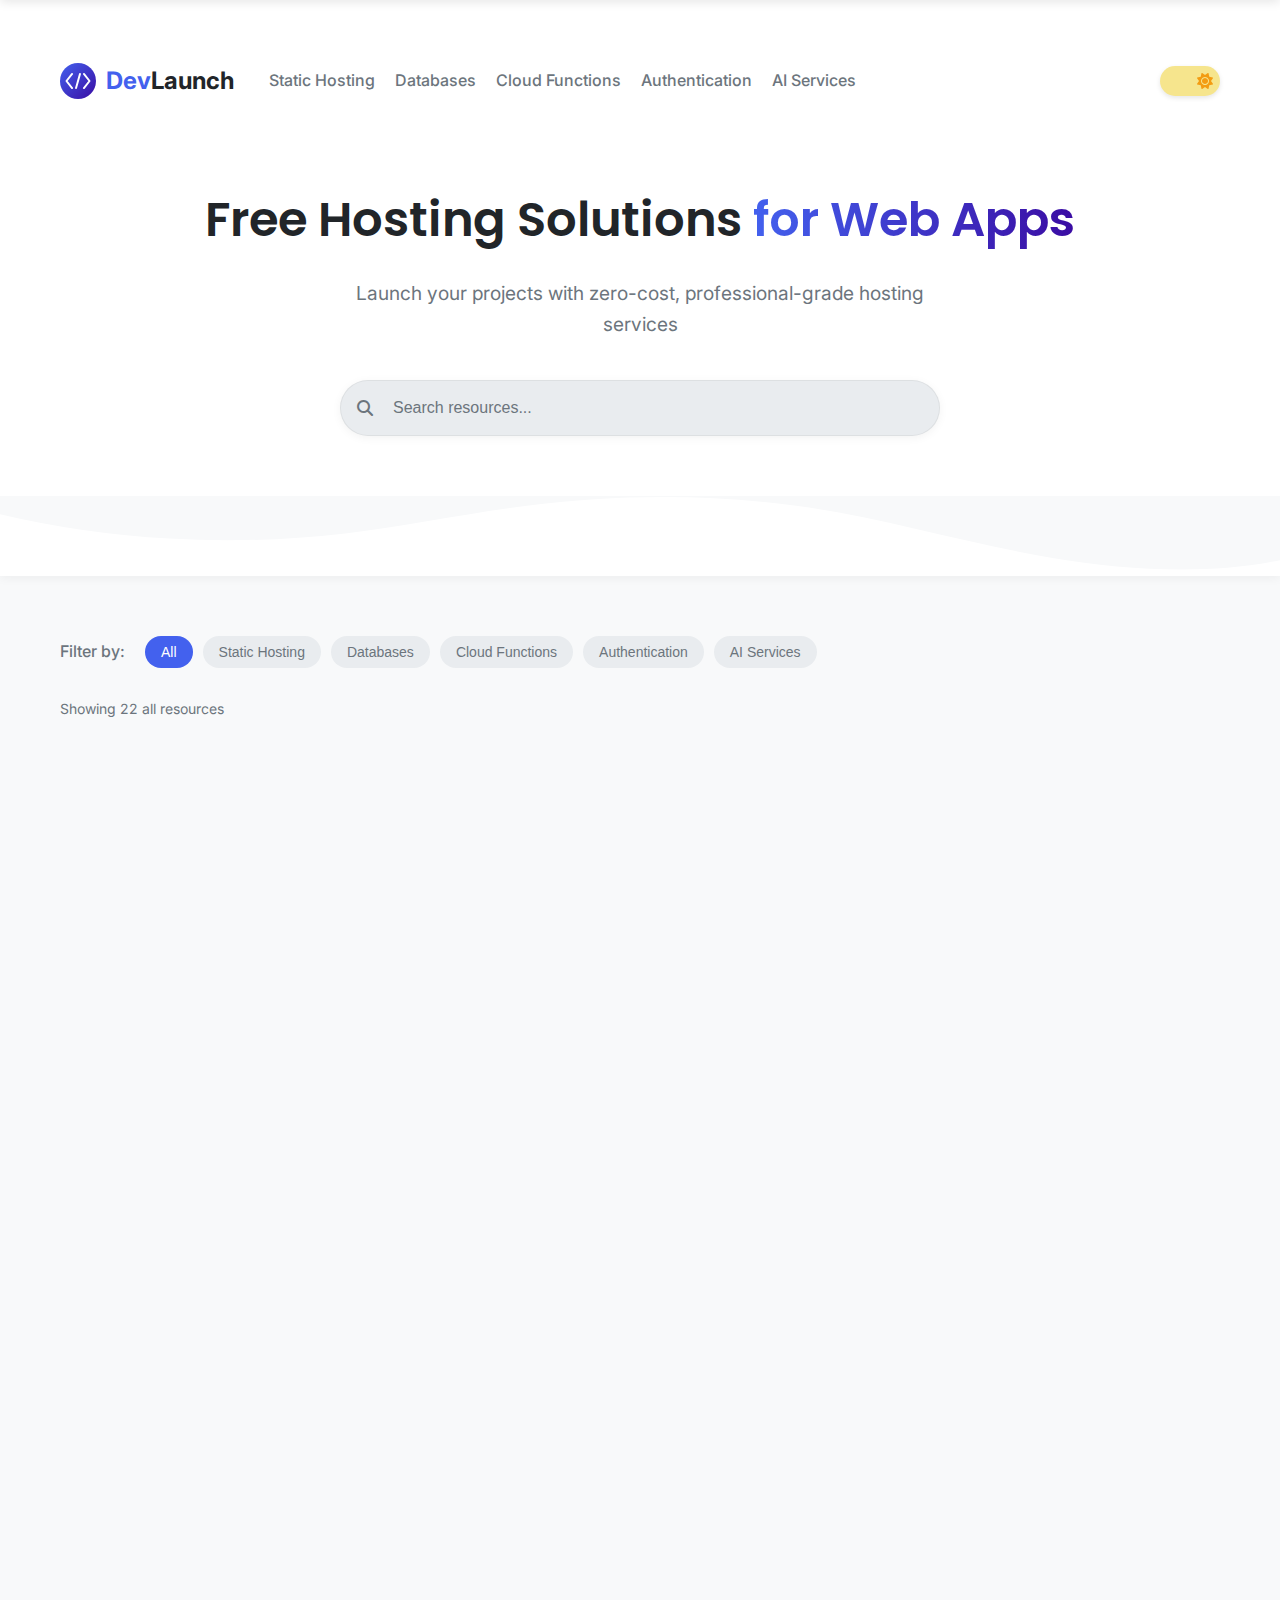
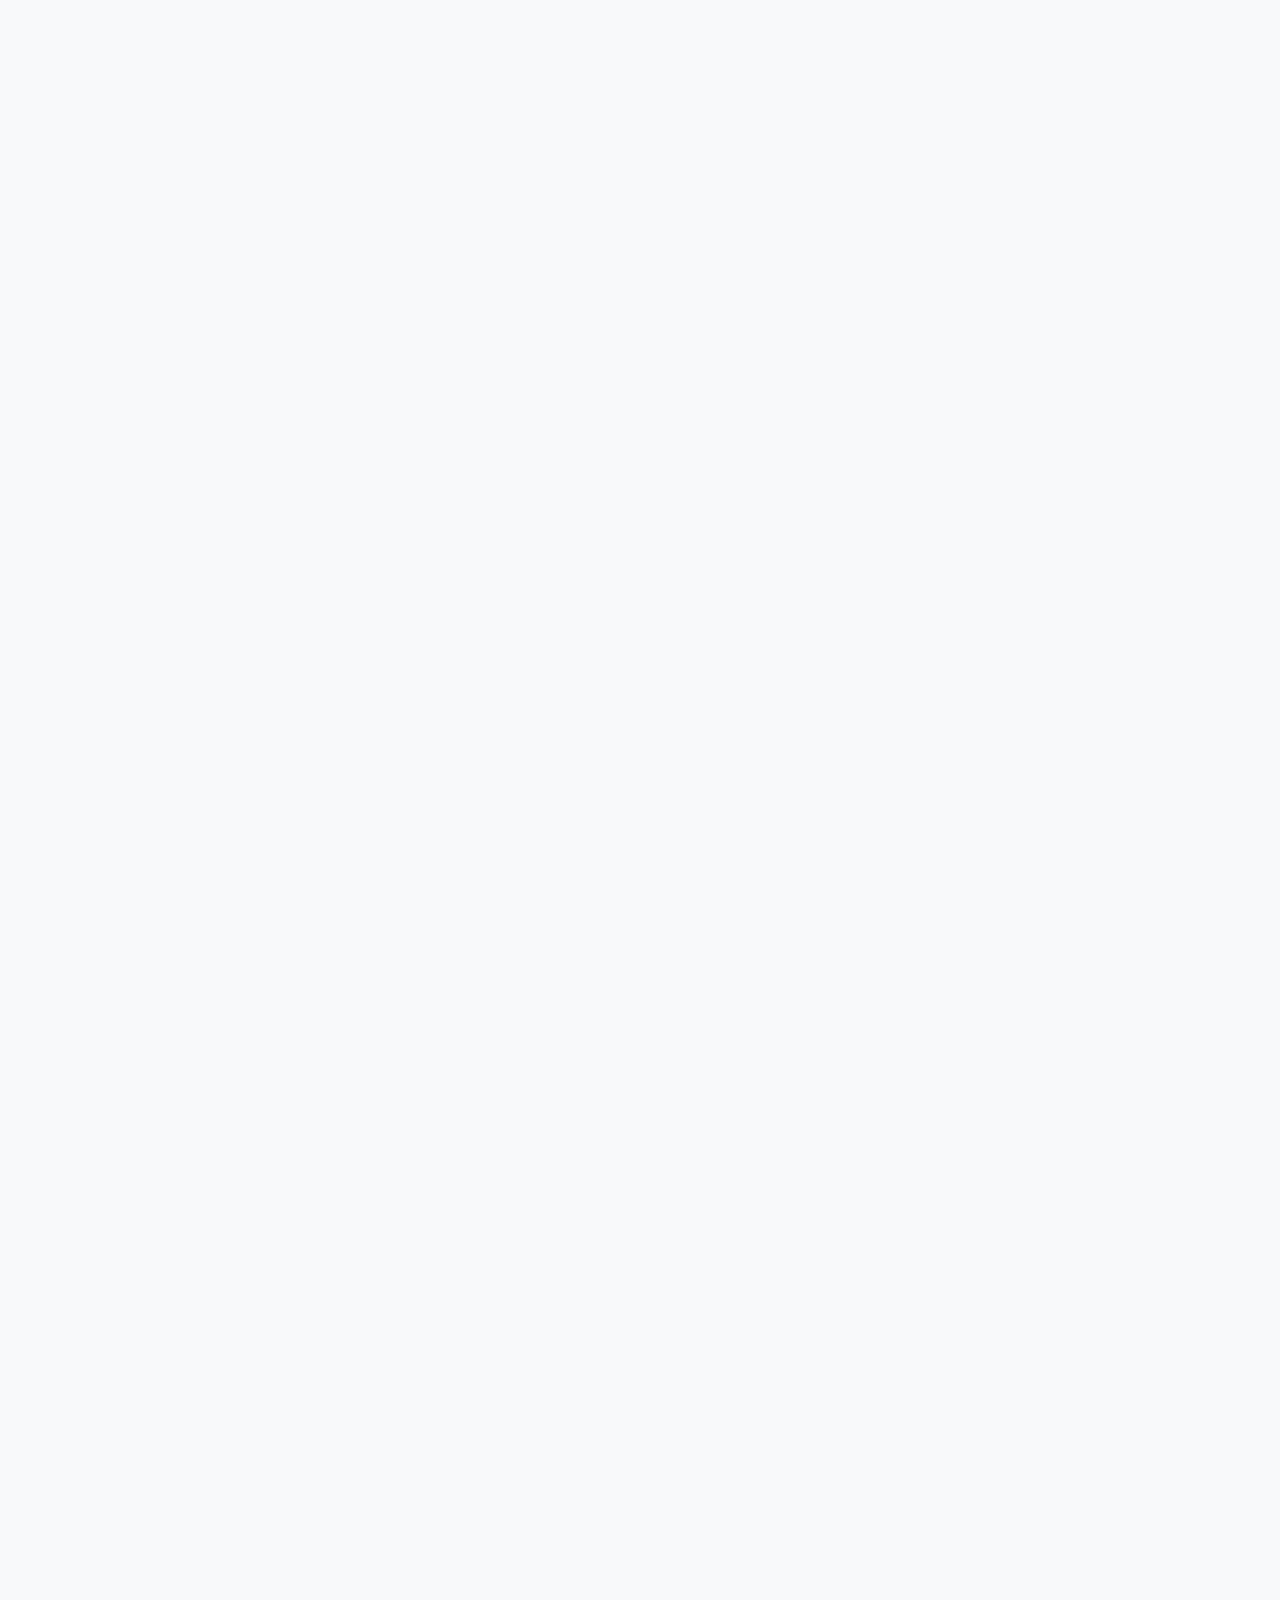
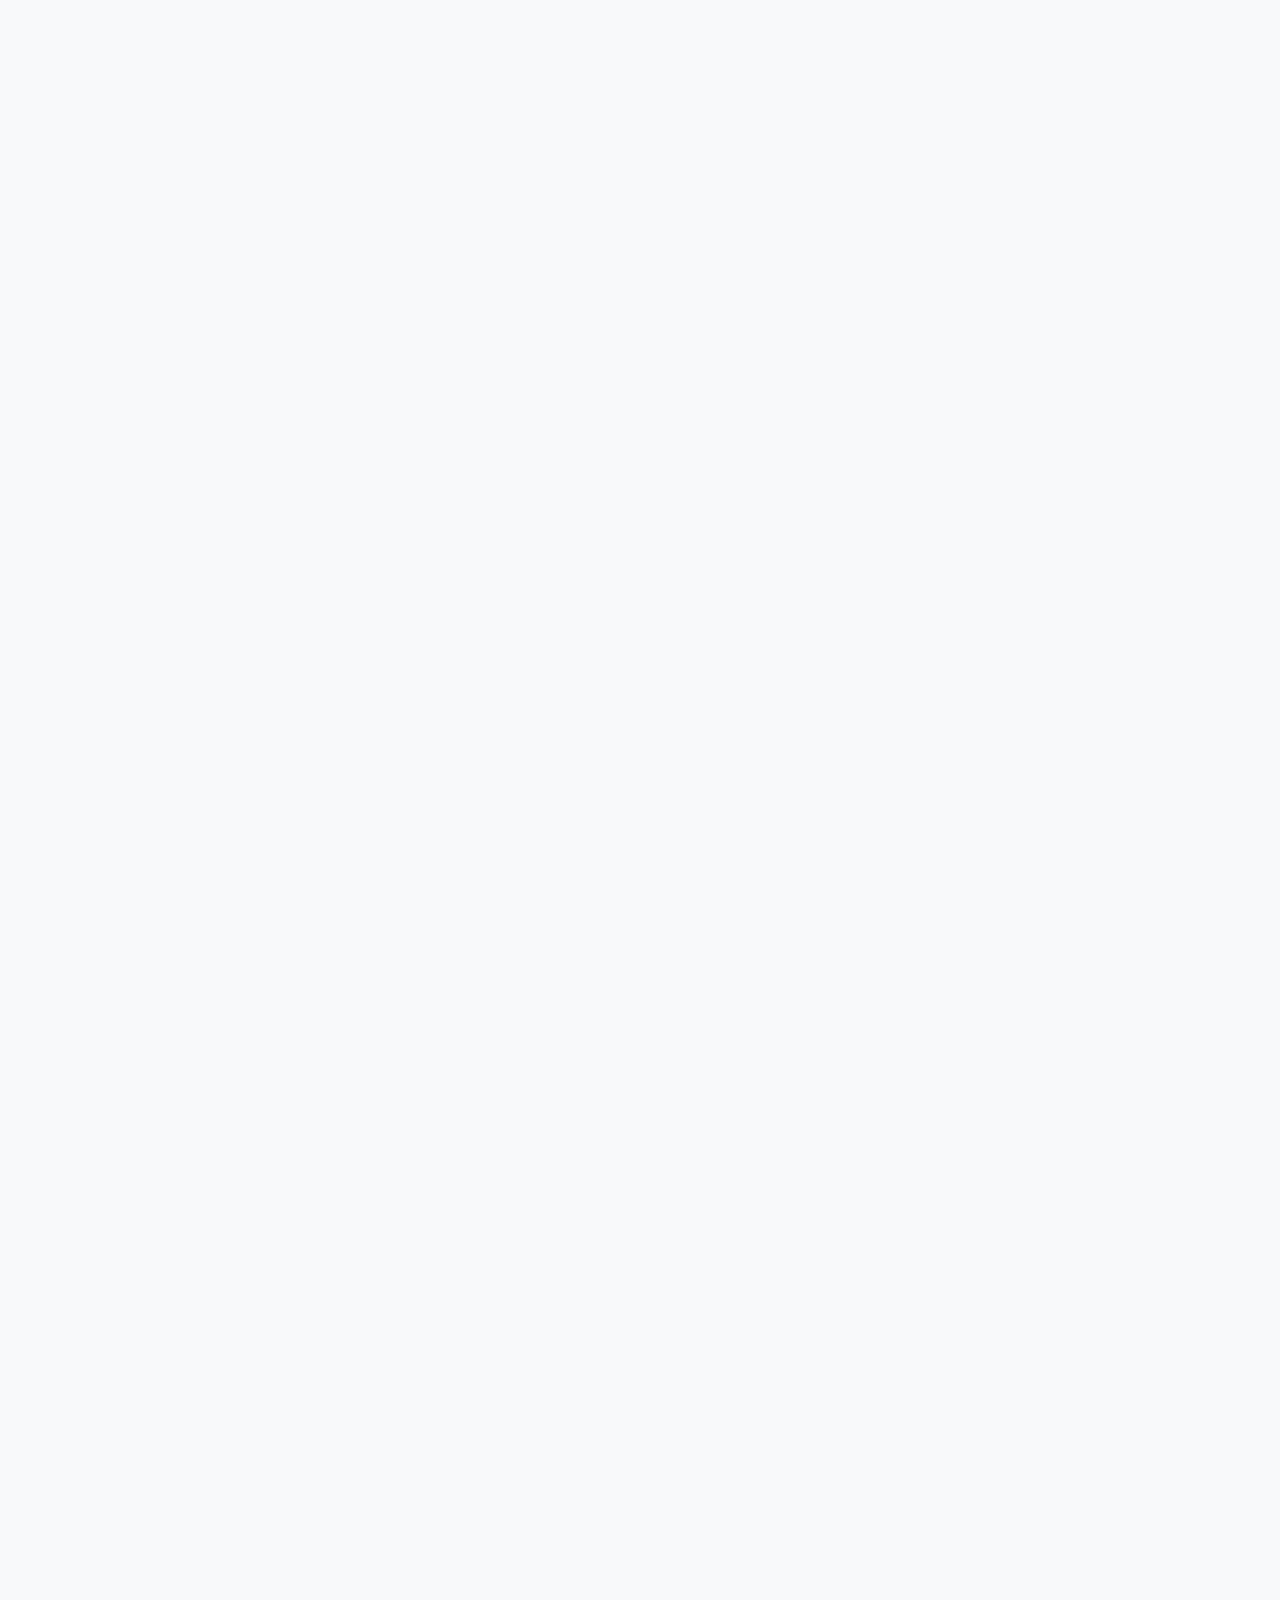
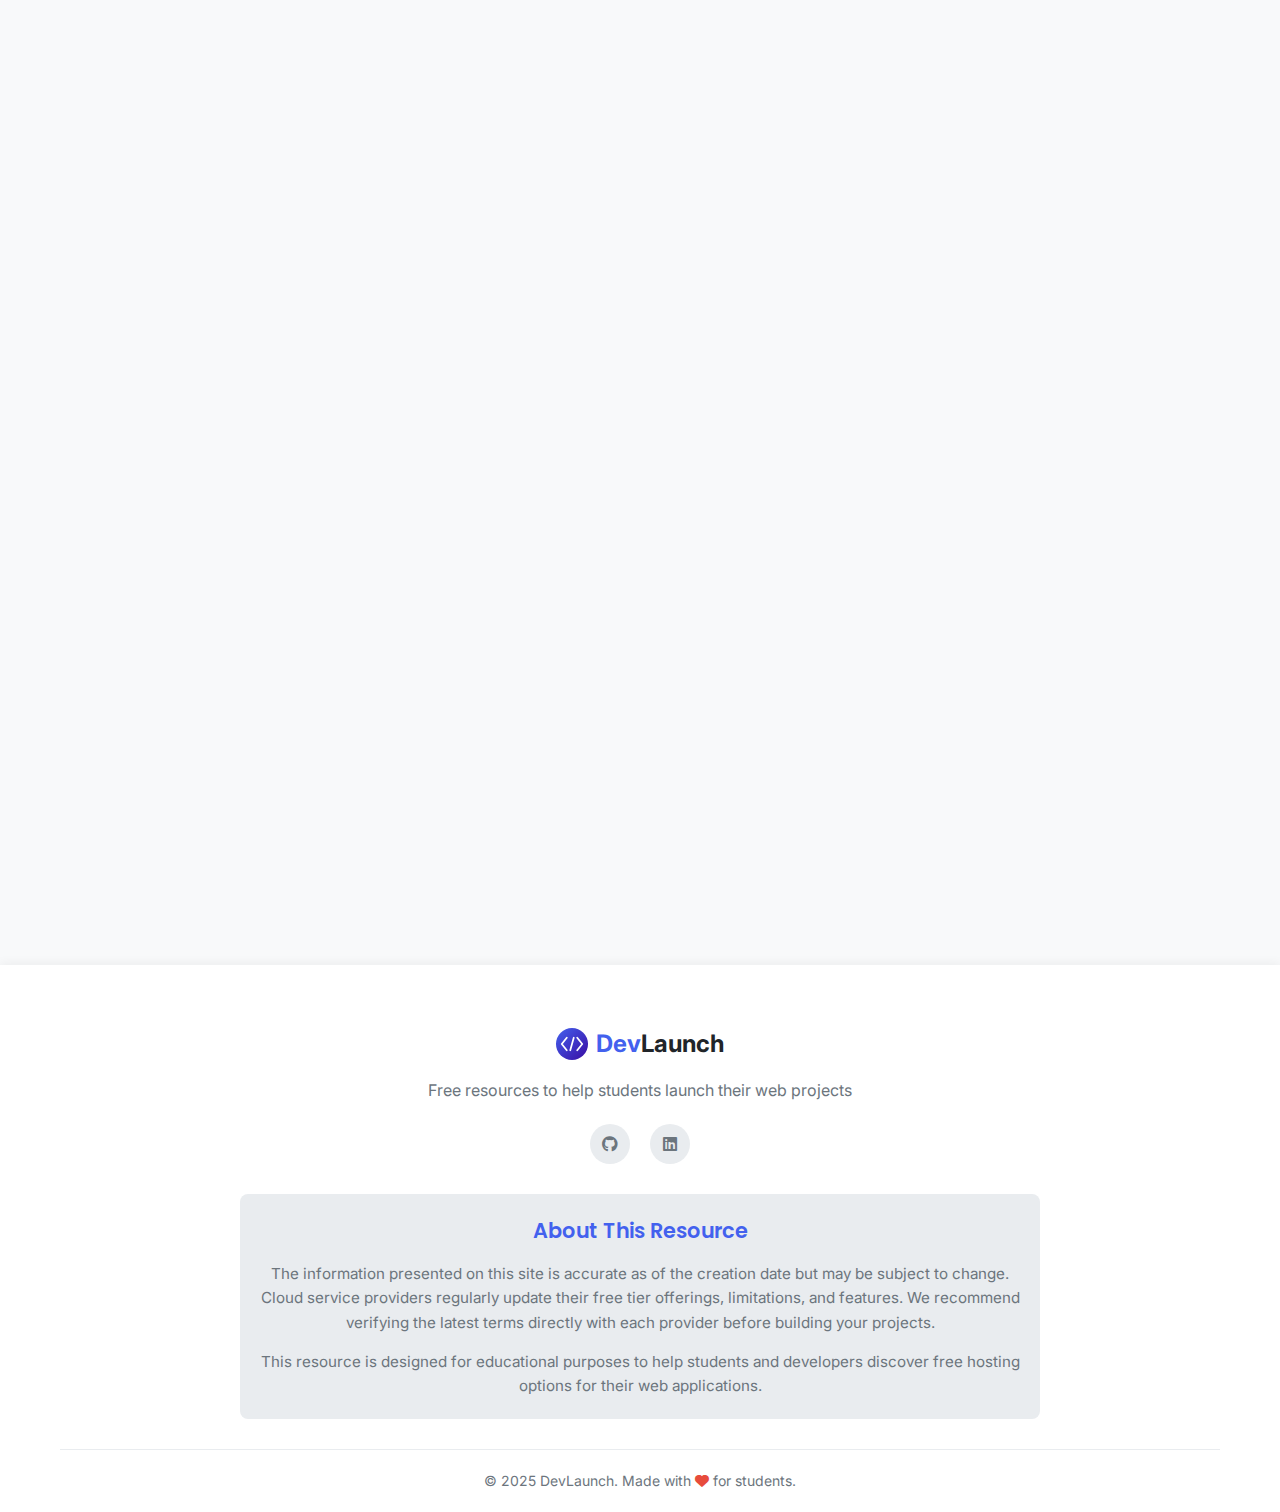
==== commit a46600e2: "Add files via upload" ====
--- a/index.html
+++ b/index.html
@@ -12,15 +12,24 @@
     <link href="https://fonts.googleapis.com/css2?family=Inter:wght@300;400;500;600;700&family=Poppins:wght@300;400;500;600;700&display=swap" rel="stylesheet">
 </head>
 <body>
-    <div class="theme-toggle">
-        <input type="checkbox" id="theme-switch" class="theme-switch">
-        <label for="theme-switch" class="theme-switch-label">
-            <i class="fas fa-moon"></i>
-            <i class="fas fa-sun"></i>
-            <span class="ball"></span>
-        </label>
+    <div id="sticky-info-bar" class="sticky-info-bar">
+        <div class="container">
+            <div class="sticky-info-content">
+                <div class="sticky-text">
+                    <i class="fas fa-lightbulb"></i>
+                    <span>Show detailed explanations and code examples</span>
+                </div>
+                <div class="beginner-toggle">
+                    <input type="checkbox" id="beginner-switch" class="beginner-switch">
+                    <label for="beginner-switch" class="beginner-switch-label">
+                        <span>Basic Mode</span>
+                        <span class="toggle-slider"></span>
+                        <span>Detailed Mode</span>
+                    </label>
+                </div>
+            </div>
+        </div>
     </div>
-
     <header class="hero">
         <div class="container">
             <nav>
@@ -35,6 +44,16 @@
                     <a href="#auth" class="nav-link">Authentication</a>
                     <a href="#ai" class="nav-link">AI Services</a>
                 </div>
+                
+                <div class="toggle-container">
+                    <div class="theme-toggle">
+                        <input type="checkbox" id="theme-switch" class="theme-switch">
+                        <label for="theme-switch" class="theme-switch-label">
+                            <span class="toggle-icon moon"><i class="fas fa-moon"></i></span>
+                            <span class="toggle-icon sun"><i class="fas fa-sun"></i></span>
+                        </label>
+                    </div>
+                </div>
             </nav>
             <div class="hero-content">
                 <h1>Free Hosting Solutions <span class="gradient-text">for Web Apps</span></h1>
@@ -45,6 +64,7 @@
                         <input type="text" id="search-input" placeholder="Search resources...">
                     </div>
                 </div>
+                
             </div>
         </div>
         <div class="wave-divider">
@@ -89,6 +109,69 @@
                             <div class="limitations">
                                 <i class="fas fa-exclamation-circle"></i> No server-side code (HTML, CSS, JS only)
                             </div>
+                            <div class="beginner-explanation">
+                                <div class="explanation-toggle">
+                                    <i class="fas fa-chevron-right"></i>
+                                    <span>What is GitHub Pages and when should I use it?</span>
+                                </div>
+                                <div class="explanation-content">
+                                    <h4><i class="fas fa-graduation-cap"></i> What is GitHub Pages?</h4>
+                                    <p>GitHub Pages is a free service that turns your code on GitHub (a popular code storage website) into a live website anyone can visit.</p>
+                                    
+                                    <h4><i class="fas fa-question-circle"></i> When would I use this?</h4>
+                                    <p>Perfect for your first website if you're learning HTML, CSS, and JavaScript. Great for:</p>
+                                    <ul>
+                                        <li>Personal portfolio websites</li>
+                                        <li>Project documentation sites</li>
+                                        <li>Simple blogs or informational websites</li>
+                                    </ul>
+                                    
+                                    <h4><i class="fas fa-lightbulb"></i> How it works:</h4>
+                                    <p>You create a special repository (folder) on GitHub with your website files. GitHub automatically turns these files into a live website with a URL like <code>yourusername.github.io</code>.</p>
+                                    
+                                    <div class="explanation-warning">
+                                        <i class="fas fa-exclamation-triangle"></i>
+                                        <div>
+                                            <strong>Important to understand:</strong>
+                                            <p>GitHub Pages only works with "static" websites - meaning just HTML, CSS, and JavaScript files. You can't run server code like PHP, Python, or databases directly. For beginners, this is actually perfect, as it keeps things simple!</p>
+                                        </div>
+                                    </div>
+                                </div>
+                                
+                                <div class="explanation-toggle">
+                                    <i class="fas fa-chevron-right"></i>
+                                    <span>How to get started with GitHub Pages</span>
+                                </div>
+                                <div class="explanation-content">
+                                    <h4><i class="fas fa-rocket"></i> Getting Started in 5 Minutes</h4>
+                                    <ol>
+                                        <li>Create a free GitHub account if you don't already have one</li>
+                                        <li>Create a new repository named <code>yourusername.github.io</code> (using your actual username)</li>
+                                        <li>Upload your HTML, CSS, and JavaScript files to this repository</li>
+                                        <li>Wait a few minutes, then visit <code>yourusername.github.io</code> in your browser</li>
+                                    </ol>
+                                    
+                                    <div class="explanation-tip">
+                                        <i class="fas fa-lightbulb"></i>
+                                        <div>
+                                            <strong>Pro tip:</strong>
+                                            <p>If you don't have website files ready yet, you can choose a theme when creating your repository. GitHub will generate a basic site for you to start with!</p>
+                                        </div>
+                                    </div>
+                                    
+                                    <h4><i class="fas fa-code"></i> Example Structure</h4>
+                                    <p>Your repository should have at least an index.html file. A basic structure might be:</p>
+                                    <pre>
+yourusername.github.io/
+  ├── index.html        (your homepage)
+  ├── about.html        (about page)
+  ├── css/
+  │   └── style.css     (your styles)
+  └── js/
+      └── script.js     (your JavaScript)
+                                    </pre>
+                                </div>
+                            </div>
                         </div>
                         <div class="card-footer">
                             <a href="https://docs.github.com/en/pages/getting-started-with-github-pages/creating-a-github-pages-site" class="btn" target="_blank">
@@ -116,6 +199,91 @@
                             <div class="benefits">
                                 <i class="fas fa-plus-circle"></i> Supports single-page apps and HTTP functions integration
                             </div>
+                            <div class="beginner-explanation">
+                                <div class="explanation-toggle">
+                                    <i class="fas fa-chevron-right"></i>
+                                    <span>What is Firebase Hosting and why use it?</span>
+                                </div>
+                                <div class="explanation-content">
+                                    <h4><i class="fas fa-graduation-cap"></i> What is Firebase Hosting?</h4>
+                                    <p>Firebase Hosting is Google's way to put your website online quickly and easily. It's specifically designed to make modern web apps work really well.</p>
+                                    
+                                    <h4><i class="fas fa-question-circle"></i> When would I use this?</h4>
+                                    <p>Great for your first "real" web application, especially if you're using modern JavaScript frameworks like React, Vue, or Angular. Perfect for:</p>
+                                    <ul>
+                                        <li>Interactive web applications</li>
+                                        <li>Single-page applications (SPAs)</li>
+                                        <li>Projects that need to grow with more features later</li>
+                                    </ul>
+                                    
+                                    <h4><i class="fas fa-lightbulb"></i> How it works:</h4>
+                                    <p>You install the Firebase tools on your computer, connect your project, and with a few commands, your site is live on a domain like <code>yourproject.web.app</code>. Firebase handles all the server configuration for you!</p>
+                                    
+                                    <div class="explanation-tip">
+                                        <i class="fas fa-lightbulb"></i>
+                                        <div>
+                                            <strong>What makes Firebase different:</strong>
+                                            <p>It's part of a larger ecosystem of tools, so when you're ready to add user logins or save data, you can add those services without changing your hosting setup.</p>
+                                        </div>
+                                    </div>
+                                </div>
+                                
+                                <div class="explanation-toggle">
+                                    <i class="fas fa-chevron-right"></i>
+                                    <span>Getting started with Firebase Hosting</span>
+                                </div>
+                                <div class="explanation-content">
+                                    <h4><i class="fas fa-rocket"></i> Setting Up Firebase Hosting</h4>
+                                    <ol>
+                                        <li>Create a free Google account if you don't have one</li>
+                                        <li>Go to <a href="https://firebase.google.com" target="_blank">firebase.google.com</a> and create a new project</li>
+                                        <li>Install the Firebase CLI tools on your computer with: <code>npm install -g firebase-tools</code></li>
+                                        <li>Login with: <code>firebase login</code></li>
+                                        <li>In your project folder, run: <code>firebase init hosting</code></li>
+                                        <li>Deploy with: <code>firebase deploy</code></li>
+                                    </ol>
+                                    
+                                    <div class="explanation-warning">
+                                        <i class="fas fa-exclamation-triangle"></i>
+                                        <div>
+                                            <strong>Important:</strong>
+                                            <p>Like GitHub Pages, Firebase Hosting is for static files (HTML, CSS, JS), but it has better integration with other services. If your site needs to store data or have user accounts, Firebase offers other free services that work seamlessly with Firebase Hosting.</p>
+                                        </div>
+                                    </div>
+                                    
+                                    <h4><i class="fas fa-puzzle-piece"></i> When to choose Firebase over GitHub Pages</h4>
+                                    <ul>
+                                        <li>When you need faster global content delivery (better CDN)</li>
+                                        <li>When you plan to add a database or authentication later</li>
+                                        <li>When you need more advanced deployment options</li>
+                                        <li>When you're using a modern JavaScript framework like React, Vue, or Angular</li>
+                                    </ul>
+                                </div>
+                                
+                                <div class="explanation-toggle">
+                                    <i class="fas fa-chevron-right"></i>
+                                    <span>Connecting with other Firebase services</span>
+                                </div>
+                                <div class="explanation-content">
+                                    <h4><i class="fas fa-sitemap"></i> Firebase Ecosystem for Beginners</h4>
+                                    <p>Firebase Hosting works seamlessly with these other Firebase services:</p>
+                                    
+                                    <ul>
+                                        <li><strong>Firebase Authentication:</strong> Add login to your website</li>
+                                        <li><strong>Firestore:</strong> Store and retrieve data</li>
+                                        <li><strong>Cloud Functions:</strong> Run server-side code</li>
+                                        <li><strong>Firebase Storage:</strong> Store files uploaded by users</li>
+                                    </ul>
+                                    
+                                    <div class="explanation-tip">
+                                        <i class="fas fa-lightbulb"></i>
+                                        <div>
+                                            <strong>Real-world example:</strong>
+                                            <p>A simple social media app could use Firebase Hosting for the website, Authentication for user login, Firestore to store posts, and Storage for user profile pictures - all using the free tier!</p>
+                                        </div>
+                                    </div>
+                                </div>
+                            </div>
                         </div>
                         <div class="card-footer">
                             <a href="https://firebase.google.com/docs/hosting/quickstart" class="btn" target="_blank">
@@ -140,6 +308,65 @@
                                 <li><i class="fas fa-check"></i> Free SSL certificates</li>
                                 <li><i class="fas fa-check"></i> Global CDN</li>
                             </ul>
+                            <div class="beginner-explanation">
+                                <div class="explanation-toggle">
+                                    <i class="fas fa-chevron-right"></i>
+                                    <span>What is AWS Amplify Hosting?</span>
+                                </div>
+                                <div class="explanation-content">
+                                    <h4><i class="fas fa-cloud"></i> AWS Amplify Explained</h4>
+                                    <p>AWS Amplify Hosting is Amazon's service for hosting static websites and web applications. It provides a complete solution to build, deploy, and host your site with built-in CI/CD (continuous integration and delivery).</p>
+                                    
+                                    <h4><i class="fas fa-question-circle"></i> When to use AWS Amplify</h4>
+                                    <p>Consider AWS Amplify when you need:</p>
+                                    <ul>
+                                        <li>Automatic deployment when you push code to Git</li>
+                                        <li>Preview URLs for each branch of your code</li>
+                                        <li>Password protection for certain environments</li>
+                                        <li>Easy integration with other AWS services</li>
+                                        <li>Global content delivery for speed</li>
+                                    </ul>
+                                    
+                                    <div class="explanation-tip">
+                                        <i class="fas fa-lightbulb"></i>
+                                        <div>
+                                            <strong>Key advantage:</strong>
+                                            <p>Amplify is especially good for teams working on projects with multiple developers or for sites that need different staging environments (development, testing, production).</p>
+                                        </div>
+                                    </div>
+                                </div>
+                                
+                                <div class="explanation-toggle">
+                                    <i class="fas fa-chevron-right"></i>
+                                    <span>Getting started with AWS Amplify</span>
+                                </div>
+                                <div class="explanation-content">
+                                    <h4><i class="fas fa-rocket"></i> Basic Setup Steps</h4>
+                                    <ol>
+                                        <li>Create an AWS account (free tier eligible)</li>
+                                        <li>Go to the AWS Amplify Console</li>
+                                        <li>Choose "Host a web app"</li>
+                                        <li>Connect to your GitHub, GitLab, or Bitbucket repository</li>
+                                        <li>Configure branch settings</li>
+                                        <li>Deploy your app</li>
+                                    </ol>
+                                    
+                                    <h4><i class="fas fa-code"></i> Works Well With</h4>
+                                    <ul>
+                                        <li>React, Vue, Angular, or any static site generator</li>
+                                        <li>Single-page applications (SPAs)</li>
+                                        <li>Static site generators like Gatsby, Hugo, or Jekyll</li>
+                                    </ul>
+                                    
+                                    <div class="explanation-warning">
+                                        <i class="fas fa-exclamation-triangle"></i>
+                                        <div>
+                                            <strong>Important note:</strong>
+                                            <p>Like other static hosting services, Amplify doesn't run server-side code such as PHP or Ruby. However, it can be connected to serverless functions through AWS Lambda if you need backend functionality.</p>
+                                        </div>
+                                    </div>
+                                </div>
+                            </div>
                         </div>
                         <div class="card-footer">
                             <a href="https://docs.aws.amazon.com/amplify/latest/userguide/getting-started.html" class="btn" target="_blank">
@@ -163,6 +390,68 @@
                                 <li><i class="fas fa-check"></i> Up to 20k files per site</li>
                                 <li><i class="fas fa-check"></i> Global edge network</li>
                             </ul>
+                            <div class="beginner-explanation">
+                                <div class="explanation-toggle">
+                                    <i class="fas fa-chevron-right"></i>
+                                    <span>What is Cloudflare Pages?</span>
+                                </div>
+                                <div class="explanation-content">
+                                    <h4><i class="fas fa-cloud"></i> Cloudflare Pages Explained</h4>
+                                    <p>Cloudflare Pages is a hosting platform for static websites and JAMstack applications. It stands out by offering unlimited bandwidth on its free tier, making it ideal for projects that might receive significant traffic.</p>
+                                    
+                                    <h4><i class="fas fa-question-circle"></i> When to use Cloudflare Pages</h4>
+                                    <p>Cloudflare Pages is particularly useful when you need:</p>
+                                    <ul>
+                                        <li>Unlimited bandwidth (no overage charges ever)</li>
+                                        <li>Extremely fast global content delivery</li>
+                                        <li>Automatic HTTPS for custom domains</li>
+                                        <li>Preview deployments for each Git branch</li>
+                                        <li>Integration with Cloudflare's other services</li>
+                                    </ul>
+                                    
+                                    <div class="explanation-tip">
+                                        <i class="fas fa-lightbulb"></i>
+                                        <div>
+                                            <strong>Notable advantage:</strong>
+                                            <p>The unlimited bandwidth means you never have to worry about your site going down due to a sudden traffic spike, making it ideal for sites that might go viral or have unpredictable traffic patterns.</p>
+                                        </div>
+                                    </div>
+                                </div>
+                                
+                                <div class="explanation-toggle">
+                                    <i class="fas fa-chevron-right"></i>
+                                    <span>Getting started with Cloudflare Pages</span>
+                                </div>
+                                <div class="explanation-content">
+                                    <h4><i class="fas fa-rocket"></i> Basic Setup Steps</h4>
+                                    <ol>
+                                        <li>Create a free Cloudflare account</li>
+                                        <li>Go to the Cloudflare dashboard and select "Pages"</li>
+                                        <li>Connect your GitHub or GitLab account</li>
+                                        <li>Select your repository</li>
+                                        <li>Configure your build settings</li>
+                                        <li>Deploy your site</li>
+                                    </ol>
+                                    
+                                    <h4><i class="fas fa-code"></i> Framework Support</h4>
+                                    <p>Cloudflare Pages works exceptionally well with:</p>
+                                    <ul>
+                                        <li>React (Create React App, Next.js)</li>
+                                        <li>Vue.js (Nuxt.js)</li>
+                                        <li>Angular</li>
+                                        <li>Static site generators (Gatsby, Hugo, Jekyll)</li>
+                                        <li>Custom build configurations</li>
+                                    </ul>
+                                    
+                                    <div class="explanation-tip">
+                                        <i class="fas fa-lightbulb"></i>
+                                        <div>
+                                            <strong>Advanced usage:</strong>
+                                            <p>Cloudflare Pages can be combined with Cloudflare Workers (their serverless functions) to add dynamic functionality to otherwise static sites, creating full-stack applications without traditional servers.</p>
+                                        </div>
+                                    </div>
+                                </div>
+                            </div>
                         </div>
                         <div class="card-footer">
                             <a href="https://developers.cloudflare.com/pages/get-started/" class="btn" target="_blank">
@@ -190,6 +479,102 @@
                             <div class="benefits">
                                 <i class="fas fa-plus-circle"></i> Integrated authentication and authorization
                             </div>
+                            <div class="beginner-explanation">
+                                <div class="explanation-toggle">
+                                    <i class="fas fa-chevron-right"></i>
+                                    <span>What is Azure Static Web Apps?</span>
+                                </div>
+                                <div class="explanation-content">
+                                    <h4><i class="fas fa-server"></i> Azure Static Web Apps Explained</h4>
+                                    <p>Azure Static Web Apps is Microsoft's platform for hosting static websites with additional capabilities like API integration and built-in authentication. It's Microsoft's answer to services like Netlify or Vercel, designed to simplify deployment and hosting.</p>
+                                    
+                                    <h4><i class="fas fa-question-circle"></i> When to use Azure Static Web Apps</h4>
+                                    <p>Azure Static Web Apps is particularly valuable when you need:</p>
+                                    <ul>
+                                        <li>Integration with Azure Functions for backend APIs</li>
+                                        <li>Built-in authentication and role-based access control</li>
+                                        <li>Staging environments for pull requests</li>
+                                        <li>Integration with GitHub Actions for CI/CD</li>
+                                        <li>A Microsoft-ecosystem solution</li>
+                                    </ul>
+                                    
+                                    <div class="explanation-tip">
+                                        <i class="fas fa-lightbulb"></i>
+                                        <div>
+                                            <strong>Key differentiator:</strong>
+                                            <p>The built-in authentication system allows you to add login capabilities to your static site without writing complex backend code - a significant advantage over most other static hosting platforms.</p>
+                                        </div>
+                                    </div>
+                                </div>
+                                
+                                <div class="explanation-toggle">
+                                    <i class="fas fa-chevron-right"></i>
+                                    <span>Getting started with Azure Static Web Apps</span>
+                                </div>
+                                <div class="explanation-content">
+                                    <h4><i class="fas fa-rocket"></i> Basic Setup Steps</h4>
+                                    <ol>
+                                        <li>Create a free Azure account</li>
+                                        <li>In the Azure portal, search for "Static Web Apps"</li>
+                                        <li>Click "Create" and link your GitHub repository</li>
+                                        <li>Configure build settings (framework presets available)</li>
+                                        <li>Set up API location if using Azure Functions</li>
+                                        <li>Review and create the resource</li>
+                                    </ol>
+                                    
+                                    <h4><i class="fas fa-cogs"></i> Features and Integration</h4>
+                                    <p>Azure Static Web Apps works well with:</p>
+                                    <ul>
+                                        <li>Modern JavaScript frameworks (React, Angular, Vue, Svelte)</li>
+                                        <li>Static site generators (Hugo, Gatsby, Next.js)</li>
+                                        <li>Azure Functions for serverless API endpoints</li>
+                                        <li>GitHub or Azure DevOps repositories</li>
+                                    </ul>
+                                    
+                                    <div class="explanation-warning">
+                                        <i class="fas fa-exclamation-triangle"></i>
+                                        <div>
+                                            <strong>Important consideration:</strong>
+                                            <p>While Azure Static Web Apps can be used completely standalone, you'll get the most value when combining it with other Azure services like Functions, Cosmos DB, or Application Insights.</p>
+                                        </div>
+                                    </div>
+                                </div>
+                                
+                                <div class="explanation-toggle">
+                                    <i class="fas fa-chevron-right"></i>
+                                    <span>Authentication and API features</span>
+                                </div>
+                                <div class="explanation-content">
+                                    <h4><i class="fas fa-lock"></i> Built-in Authentication</h4>
+                                    <p>One of the standout features is the integrated authentication system that supports:</p>
+                                    <ul>
+                                        <li>Microsoft/Azure Active Directory</li>
+                                        <li>GitHub</li>
+                                        <li>Twitter</li>
+                                        <li>Facebook</li>
+                                        <li>Google</li>
+                                    </ul>
+                                    
+                                    <p>This authentication can be enabled with minimal configuration and no custom code required.</p>
+                                    
+                                    <h4><i class="fas fa-code"></i> API Integration</h4>
+                                    <p>Azure Static Web Apps makes it easy to add serverless APIs to your static site:</p>
+                                    <ul>
+                                        <li>Automatically detects and integrates Azure Functions</li>
+                                        <li>Provides seamless backend capabilities</li>
+                                        <li>Uses the same authentication context</li>
+                                        <li>Supports proxying to other API endpoints</li>
+                                    </ul>
+                                    
+                                    <div class="explanation-tip">
+                                        <i class="fas fa-lightbulb"></i>
+                                        <div>
+                                            <strong>Full-stack solution:</strong>
+                                            <p>With Azure Static Web Apps + Azure Functions, you can build complete full-stack applications without managing traditional servers, similar to combining Netlify with Netlify Functions or Vercel with Next.js API routes.</p>
+                                        </div>
+                                    </div>
+                                </div>
+                            </div>
                         </div>
                         <div class="card-footer">
                             <a href="https://learn.microsoft.com/en-us/azure/static-web-apps/getting-started" class="btn" target="_blank">
@@ -219,6 +604,115 @@
                                 <li><i class="fas fa-check"></i> 20k writes/day</li>
                                 <li><i class="fas fa-check"></i> 20k deletes/day</li>
                             </ul>
+                            <div class="beginner-explanation">
+                                <div class="explanation-toggle">
+                                    <i class="fas fa-chevron-right"></i>
+                                    <span>What is Firestore and why do I need a database?</span>
+                                </div>
+                                <div class="explanation-content">
+                                    <h4><i class="fas fa-graduation-cap"></i> What is Firestore?</h4>
+                                    <p>Firestore is a database that lives in the cloud. Think of it like a giant spreadsheet or filing cabinet that stores all the information your app needs, but it's designed specifically for web and mobile apps.</p>
+                                    
+                                    <div class="explanation-tip">
+                                        <i class="fas fa-lightbulb"></i>
+                                        <div>
+                                            <strong>Why you need a database:</strong>
+                                            <p>Without a database, any information entered by users or created in your app will be lost when they close their browser. A database lets you permanently save and retrieve information.</p>
+                                        </div>
+                                    </div>
+                                    
+                                    <h4><i class="fas fa-question-circle"></i> When would I use this?</h4>
+                                    <p>Use Firestore when your app or website needs to save information, like:</p>
+                                    <ul>
+                                        <li>User profiles and preferences</li>
+                                        <li>Content for your app (posts, comments, etc.)</li>
+                                        <li>Game scores or progress tracking</li>
+                                        <li>Any data you want to store and retrieve later</li>
+                                    </ul>
+                                </div>
+                                
+                                <div class="explanation-toggle">
+                                    <i class="fas fa-chevron-right"></i>
+                                    <span>How Firestore works (NoSQL database basics)</span>
+                                </div>
+                                <div class="explanation-content">
+                                    <h4><i class="fas fa-database"></i> NoSQL Database Basics</h4>
+                                    <p>Unlike traditional databases that use tables, Firestore is a "NoSQL" database that stores data in "documents" (similar to JSON objects) that are grouped into "collections." It's designed to be easy to use from JavaScript code.</p>
+                                    
+                                    <h4><i class="fas fa-sitemap"></i> Structure Example</h4>
+                                    <p>If you were building a simple blog, you might have:</p>
+                                    <pre>
+firestore-database/
+  ├── users/                  (a collection)
+  │   ├── user123/            (a document with ID "user123")
+  │   │   ├── name: "John"    (fields inside the document)
+  │   │   ├── email: "john@example.com"
+  │   │   └── joinDate: "2023-01-15"
+  │   └── user456/
+  │       └── ...
+  │
+  └── posts/                  (another collection)
+      ├── post1/              (a document with ID "post1")
+      │   ├── title: "My First Post"
+      │   ├── content: "Hello world..."
+      │   ├── authorId: "user123"
+      │   └── date: "2023-01-20"
+      └── post2/
+          └── ...
+                                    </pre>
+                                    
+                                    <h4><i class="fas fa-code"></i> How to Use (Simple Examples)</h4>
+                                    <p>Adding data to Firestore:</p>
+                                    <pre>
+// Add a new document to the "users" collection
+db.collection("users").add({
+    name: "John",
+    email: "john@example.com",
+    joinDate: new Date()
+});
+                                    </pre>
+                                    
+                                    <p>Reading data from Firestore:</p>
+                                    <pre>
+// Get all posts
+db.collection("posts").get().then((snapshot) => {
+    snapshot.docs.forEach((doc) => {
+        console.log(doc.id, doc.data());
+    });
+});
+                                    </pre>
+                                </div>
+                                
+                                <div class="explanation-toggle">
+                                    <i class="fas fa-chevron-right"></i>
+                                    <span>Getting started with Firestore for beginners</span>
+                                </div>
+                                <div class="explanation-content">
+                                    <h4><i class="fas fa-rocket"></i> Setting Up Firestore</h4>
+                                    <ol>
+                                        <li>Create a Firebase project at <a href="https://firebase.google.com" target="_blank">firebase.google.com</a></li>
+                                        <li>Navigate to "Firestore Database" and click "Create database"</li>
+                                        <li>Start in "test mode" for development (you'll add security rules later)</li>
+                                        <li>Add the Firebase SDK to your project (instructions will be shown)</li>
+                                    </ol>
+                                    
+                                    <h4><i class="fas fa-puzzle-piece"></i> Common Use Cases for Beginners</h4>
+                                    <ul>
+                                        <li><strong>To-do list app:</strong> Store task items and their completion status</li>
+                                        <li><strong>Blog:</strong> Store posts, comments, and user information</li>
+                                        <li><strong>Game:</strong> Store high scores and player progress</li>
+                                        <li><strong>E-commerce:</strong> Store product information and user carts</li>
+                                    </ul>
+                                    
+                                    <div class="explanation-warning">
+                                        <i class="fas fa-exclamation-triangle"></i>
+                                        <div>
+                                            <strong>Important to understand:</strong>
+                                            <p>The free tier limits how many reads and writes you can do each day (50k reads/20k writes). This is plenty for learning and small projects, but for apps with lots of users, you might eventually need a paid plan.</p>
+                                        </div>
+                                    </div>
+                                </div>
+                            </div>
                         </div>
                         <div class="card-footer">
                             <a href="https://firebase.google.com/docs/firestore/quickstart" class="btn" target="_blank">
@@ -243,6 +737,122 @@
                                 <li><i class="fas fa-check"></i> Up to 200M requests/month</li>
                                 <li><i class="fas fa-check"></i> Always free tier</li>
                             </ul>
+                            <div class="beginner-explanation">
+                                <div class="explanation-toggle">
+                                    <i class="fas fa-chevron-right"></i>
+                                    <span>What is AWS DynamoDB?</span>
+                                </div>
+                                <div class="explanation-content">
+                                    <h4><i class="fas fa-database"></i> DynamoDB Explained</h4>
+                                    <p>AWS DynamoDB is Amazon's fully managed NoSQL database service. It's designed to provide fast and predictable performance with seamless scalability, even with very large amounts of data.</p>
+                                    
+                                    <h4><i class="fas fa-question-circle"></i> When to use DynamoDB</h4>
+                                    <p>DynamoDB is a great choice when you need:</p>
+                                    <ul>
+                                        <li>A database that can handle massive scale</li>
+                                        <li>Consistent single-digit millisecond response times</li>
+                                        <li>Simple key-value lookups or document storage</li>
+                                        <li>A fully-managed database (no administration)</li>
+                                        <li>Integration with other AWS services</li>
+                                    </ul>
+                                    
+                                    <div class="explanation-tip">
+                                        <i class="fas fa-lightbulb"></i>
+                                        <div>
+                                            <strong>WCU and RCU Explained:</strong>
+                                            <p>WCU (Write Capacity Units) and RCU (Read Capacity Units) are how DynamoDB measures performance capacity. The free tier provides 25 units of each, which is enough for many small to medium applications with thousands of users.</p>
+                                        </div>
+                                    </div>
+                                </div>
+                                
+                                <div class="explanation-toggle">
+                                    <i class="fas fa-chevron-right"></i>
+                                    <span>Getting started with DynamoDB</span>
+                                </div>
+                                <div class="explanation-content">
+                                    <h4><i class="fas fa-rocket"></i> Basic Setup Steps</h4>
+                                    <ol>
+                                        <li>Create or sign in to an AWS account</li>
+                                        <li>Navigate to the DynamoDB console</li>
+                                        <li>Click "Create table"</li>
+                                        <li>Specify table name, primary key, and optional settings</li>
+                                        <li>Choose the "On-demand" capacity mode for new projects</li>
+                                        <li>Create the table and start using it</li>
+                                    </ol>
+                                    
+                                    <h4><i class="fas fa-sitemap"></i> Data Modeling Basics</h4>
+                                    <p>In DynamoDB, your data structure is organized into:</p>
+                                    <ul>
+                                        <li><strong>Tables:</strong> Collections of data items</li>
+                                        <li><strong>Items:</strong> Similar to rows in traditional databases</li>
+                                        <li><strong>Attributes:</strong> Data fields within each item</li>
+                                        <li><strong>Primary Key:</strong> Uniquely identifies each item (required)</li>
+                                        <li><strong>Sort Key:</strong> Optional second part of the key for organizing data</li>
+                                    </ul>
+                                    
+                                    <div class="explanation-warning">
+                                        <i class="fas fa-exclamation-triangle"></i>
+                                        <div>
+                                            <strong>Important note:</strong>
+                                            <p>DynamoDB works best when you design your table structure around your query patterns. Unlike traditional SQL databases, you should know what queries you'll need before designing your tables.</p>
+                                        </div>
+                                    </div>
+                                </div>
+                                
+                                <div class="explanation-toggle">
+                                    <i class="fas fa-chevron-right"></i>
+                                    <span>Code examples and common operations</span>
+                                </div>
+                                <div class="explanation-content">
+                                    <h4><i class="fas fa-code"></i> Basic Operations with JavaScript SDK</h4>
+                                    
+                                    <p>Adding an item:</p>
+                                    <pre>
+const AWS = require('aws-sdk');
+const dynamoDB = new AWS.DynamoDB.DocumentClient();
+
+async function addUser(userId, name, email) {
+  const params = {
+    TableName: 'Users',
+    Item: {
+      userId: userId,
+      name: name,
+      email: email,
+      createdAt: Date.now()
+    }
+  };
+  
+  await dynamoDB.put(params).promise();
+  console.log('User added successfully');
+}
+                                    </pre>
+                                    
+                                    <p>Getting an item by key:</p>
+                                    <pre>
+async function getUser(userId) {
+  const params = {
+    TableName: 'Users',
+    Key: {
+      userId: userId
+    }
+  };
+  
+  const result = await dynamoDB.get(params).promise();
+  return result.Item; // Returns the user or undefined
+}
+                                    </pre>
+                                    
+                                    <h4><i class="fas fa-search"></i> Common Query Patterns</h4>
+                                    <p>DynamoDB excels at these common operations:</p>
+                                    <ul>
+                                        <li>Get item by exact primary key</li>
+                                        <li>Query items with the same partition key</li>
+                                        <li>Scan entire tables (use sparingly)</li>
+                                        <li>Use secondary indexes for flexible queries</li>
+                                        <li>Batch operations for efficiency</li>
+                                    </ul>
+                                </div>
+                            </div>
                         </div>
                         <div class="card-footer">
                             <a href="https://docs.aws.amazon.com/amazondynamodb/latest/developerguide/Introduction.html" class="btn" target="_blank">
@@ -269,6 +879,120 @@
                             <div class="limitations">
                                 <i class="fas fa-exclamation-circle"></i> Beta service - limits may change
                             </div>
+                            <div class="beginner-explanation">
+                                <div class="explanation-toggle">
+                                    <i class="fas fa-chevron-right"></i>
+                                    <span>What is Cloudflare D1?</span>
+                                </div>
+                                <div class="explanation-content">
+                                    <h4><i class="fas fa-database"></i> Cloudflare D1 Explained</h4>
+                                    <p>Cloudflare D1 is a SQLite-compatible, serverless SQL database that runs at Cloudflare's edge network. Unlike most NoSQL databases offered by competitors, D1 allows you to use familiar SQL queries while still maintaining serverless benefits.</p>
+                                    
+                                    <h4><i class="fas fa-question-circle"></i> When to use Cloudflare D1</h4>
+                                    <p>Consider D1 when you need:</p>
+                                    <ul>
+                                        <li>A database with standard SQL query capabilities</li>
+                                        <li>Global distribution for low-latency data access</li>
+                                        <li>Simple integration with Cloudflare Workers</li>
+                                        <li>No database server to manage</li>
+                                        <li>Familiarity with SQL rather than NoSQL query languages</li>
+                                    </ul>
+                                    
+                                    <div class="explanation-warning">
+                                        <i class="fas fa-exclamation-triangle"></i>
+                                        <div>
+                                            <strong>Beta Status Note:</strong>
+                                            <p>As of 2023, D1 is still in beta. While it's stable enough for projects, be aware that features, limits, and pricing might change when it reaches general availability.</p>
+                                        </div>
+                                    </div>
+                                </div>
+                                
+                                <div class="explanation-toggle">
+                                    <i class="fas fa-chevron-right"></i>
+                                    <span>Getting started with Cloudflare D1</span>
+                                </div>
+                                <div class="explanation-content">
+                                    <h4><i class="fas fa-rocket"></i> Basic Setup Steps</h4>
+                                    <ol>
+                                        <li>Create a Cloudflare account</li>
+                                        <li>Install Wrangler CLI: <code>npm install -g wrangler</code></li>
+                                        <li>Authenticate with Wrangler: <code>wrangler login</code></li>
+                                        <li>Create a D1 database: <code>wrangler d1 create my-database</code></li>
+                                        <li>Create tables using SQL commands</li>
+                                        <li>Connect to your database from Cloudflare Workers</li>
+                                    </ol>
+                                    
+                                    <h4><i class="fas fa-code"></i> Example Usage</h4>
+                                    <p>Creating a table with Wrangler CLI:</p>
+                                    <pre>
+wrangler d1 execute my-database --command "
+  CREATE TABLE users (
+    id INTEGER PRIMARY KEY,
+    name TEXT NOT NULL,
+    email TEXT UNIQUE,
+    created_at DATETIME DEFAULT CURRENT_TIMESTAMP
+  )
+"</pre>
+                                    
+                                    <p>Accessing D1 from a Cloudflare Worker:</p>
+                                    <pre>
+export interface Env {
+  DB: D1Database;
+}
+
+export default {
+  async fetch(request: Request, env: Env) {
+    // Query the database
+    const { results } = await env.DB.prepare(
+      "SELECT * FROM users ORDER BY created_at DESC LIMIT 10"
+    ).all();
+    
+    // Return the results as JSON
+    return Response.json(results);
+  }
+};</pre>
+                                </div>
+                                
+                                <div class="explanation-toggle">
+                                    <i class="fas fa-chevron-right"></i>
+                                    <span>Comparing D1 to other database options</span>
+                                </div>
+                                <div class="explanation-content">
+                                    <h4><i class="fas fa-balance-scale"></i> D1 vs Other Options</h4>
+                                    <p>How D1 compares to other database services:</p>
+                                    
+                                    <table class="comparison-table">
+                                        <tr>
+                                            <td><strong>D1 Advantage</strong></td>
+                                            <td><strong>Compared To</strong></td>
+                                        </tr>
+                                        <tr>
+                                            <td>SQL queries vs. proprietary query languages</td>
+                                            <td>DynamoDB, Firestore</td>
+                                        </tr>
+                                        <tr>
+                                            <td>Edge deployment for lower latency</td>
+                                            <td>Traditional SQL databases</td>
+                                        </tr>
+                                        <tr>
+                                            <td>No connection management needed</td>
+                                            <td>MySQL, PostgreSQL</td>
+                                        </tr>
+                                        <tr>
+                                            <td>Simple integration with Cloudflare Workers</td>
+                                            <td>Any non-Cloudflare database</td>
+                                        </tr>
+                                    </table>
+                                    
+                                    <div class="explanation-tip">
+                                        <i class="fas fa-lightbulb"></i>
+                                        <div>
+                                            <strong>Ideal use case:</strong>
+                                            <p>D1 works best for applications that need SQL capabilities but don't require complex relational database features. It's perfect for content management systems, user data storage, and applications using Cloudflare Workers.</p>
+                                        </div>
+                                    </div>
+                                </div>
+                            </div>
                         </div>
                         <div class="card-footer">
                             <a href="https://developers.cloudflare.com/d1/" class="btn" target="_blank">
@@ -293,6 +1017,129 @@
                                 <li><i class="fas fa-check"></i> Global distribution</li>
                                 <li><i class="fas fa-check"></i> Multiple APIs (SQL, MongoDB, etc.)</li>
                             </ul>
+                            <div class="beginner-explanation">
+                                <div class="explanation-toggle">
+                                    <i class="fas fa-chevron-right"></i>
+                                    <span>What is Azure Cosmos DB?</span>
+                                </div>
+                                <div class="explanation-content">
+                                    <h4><i class="fas fa-database"></i> Azure Cosmos DB Explained</h4>
+                                    <p>Azure Cosmos DB is Microsoft's globally distributed, multi-model database service. Its standout feature is flexibility: you can choose from multiple data models (document, key-value, graph, etc.) and access them through various APIs (SQL, MongoDB, Cassandra, etc.).</p>
+                                    
+                                    <h4><i class="fas fa-question-circle"></i> When to use Azure Cosmos DB</h4>
+                                    <p>Consider Cosmos DB when you need:</p>
+                                    <ul>
+                                        <li>Global distribution for low-latency data access worldwide</li>
+                                        <li>Multi-model support (store different types of data in one database)</li>
+                                        <li>Strong integration with other Azure services</li>
+                                        <li>Guaranteed millisecond response times</li>
+                                        <li>Automatic scaling without server management</li>
+                                    </ul>
+                                    
+                                    <div class="explanation-tip">
+                                        <i class="fas fa-lightbulb"></i>
+                                        <div>
+                                            <strong>RU/s Explained:</strong>
+                                            <p>RU/s (Request Units per second) is how Cosmos DB measures throughput. The free tier includes 1000 RU/s, which is enough for simple applications with thousands of users. A single point read typically costs 1 RU, while writes and more complex queries use more.</p>
+                                        </div>
+                                    </div>
+                                </div>
+                                
+                                <div class="explanation-toggle">
+                                    <i class="fas fa-chevron-right"></i>
+                                    <span>Getting started with Azure Cosmos DB</span>
+                                </div>
+                                <div class="explanation-content">
+                                    <h4><i class="fas fa-rocket"></i> Basic Setup Steps</h4>
+                                    <ol>
+                                        <li>Create an Azure account</li>
+                                        <li>In the Azure Portal, create a new Cosmos DB account</li>
+                                        <li>Choose your API preference (SQL, MongoDB, etc.)</li>
+                                        <li>Select free tier pricing</li>
+                                        <li>Create a database and container within your account</li>
+                                        <li>Start adding data using your chosen API</li>
+                                    </ol>
+                                    
+                                    <h4><i class="fas fa-tools"></i> Available APIs</h4>
+                                    <ul>
+                                        <li><strong>Core (SQL):</strong> Microsoft's native API with SQL-like queries</li>
+                                        <li><strong>MongoDB:</strong> Use standard MongoDB client libraries</li>
+                                        <li><strong>Cassandra:</strong> Compatible with Apache Cassandra tools</li>
+                                        <li><strong>Gremlin:</strong> For graph databases and queries</li>
+                                        <li><strong>Table:</strong> Azure Table Storage API</li>
+                                    </ul>
+                                    
+                                    <div class="explanation-warning">
+                                        <i class="fas fa-exclamation-triangle"></i>
+                                        <div>
+                                            <strong>Important consideration:</strong>
+                                            <p>You must choose your API when creating the account. While Cosmos DB is multi-model, individual accounts are dedicated to a particular API type and cannot be changed later.</p>
+                                        </div>
+                                    </div>
+                                </div>
+                                
+                                <div class="explanation-toggle">
+                                    <i class="fas fa-chevron-right"></i>
+                                    <span>Code examples using SQL API</span>
+                                </div>
+                                <div class="explanation-content">
+                                    <h4><i class="fas fa-code"></i> Using the SQL API with JavaScript</h4>
+                                    
+                                    <p>First, install the SDK:</p>
+                                    <pre>npm install @azure/cosmos</pre>
+                                    
+                                    <p>Adding an item to a container:</p>
+                                    <pre>
+const { CosmosClient } = require("@azure/cosmos");
+
+// Initialize the client
+const endpoint = "https://your-account.documents.azure.com";
+const key = "your-account-key";
+const client = new CosmosClient({ endpoint, key });
+
+async function addItem() {
+  const { database } = await client.databases.createIfNotExists({ id: "mydb" });
+  const { container } = await database.containers.createIfNotExists({ id: "items" });
+  
+  // Add an item to the container
+  const newItem = {
+    id: "1",
+    category: "personal",
+    name: "Running shoes",
+    price: 99.99,
+    active: true
+  };
+  
+  const { resource } = await container.items.create(newItem);
+  console.log(`Added item: ${resource.id}`);
+}
+
+addItem();</pre>
+                                    
+                                    <p>Querying items with SQL syntax:</p>
+                                    <pre>
+async function queryItems() {
+  const querySpec = {
+    query: "SELECT * FROM c WHERE c.category = @category",
+    parameters: [
+      {
+        name: "@category",
+        value: "personal"
+      }
+    ]
+  };
+  
+  const { resources } = await container.items
+    .query(querySpec)
+    .fetchAll();
+    
+  console.log(`Found ${resources.length} items`);
+  console.log(resources);
+}
+
+queryItems();</pre>
+                                </div>
+                            </div>
                         </div>
                         <div class="card-footer">
                             <a href="https://learn.microsoft.com/en-us/azure/cosmos-db/free-tier" class="btn" target="_blank">
@@ -321,6 +1168,144 @@
                                 <li><i class="fas fa-check"></i> 400,000 GB-seconds compute time</li>
                                 <li><i class="fas fa-check"></i> 5 GB outbound networking</li>
                             </ul>
+                            <div class="beginner-explanation">
+                                <div class="explanation-toggle">
+                                    <i class="fas fa-chevron-right"></i>
+                                    <span>What are Cloud Functions and why do I need them?</span>
+                                </div>
+                                <div class="explanation-content">
+                                    <h4><i class="fas fa-graduation-cap"></i> What are Cloud Functions?</h4>
+                                    <p>Cloud Functions are small pieces of code that run in the cloud whenever they're needed, then shut down when they're done. They're a way to add backend functionality without managing a whole server.</p>
+                                    
+                                    <div class="explanation-tip">
+                                        <i class="fas fa-lightbulb"></i>
+                                        <div>
+                                            <strong>What's the big deal?</strong>
+                                            <p>Before cloud functions, if you wanted code to run on a server, you had to rent an entire server that ran 24/7, even when no one was using your app. Cloud functions only run when triggered, so you only pay for what you use!</p>
+                                        </div>
+                                    </div>
+                                    
+                                    <h4><i class="fas fa-question-circle"></i> When would I use this?</h4>
+                                    <p>Use Cloud Functions when your website or app needs to do something in the background that can't happen in the browser, like:</p>
+                                    <ul>
+                                        <li>Processing form submissions or payments</li>
+                                        <li>Sending emails or notifications</li>
+                                        <li>Running scheduled tasks (like daily reports)</li>
+                                        <li>Connecting to other services that require secret API keys</li>
+                                        <li>Processing images or other data</li>
+                                    </ul>
+                                </div>
+                                
+                                <div class="explanation-toggle">
+                                    <i class="fas fa-chevron-right"></i>
+                                    <span>How Cloud Functions work (with simple examples)</span>
+                                </div>
+                                <div class="explanation-content">
+                                    <h4><i class="fas fa-bolt"></i> How Cloud Functions Work</h4>
+                                    <p>You write a small piece of code (a "function") that does one specific task. This function can be triggered by different events:</p>
+                                    
+                                    <ul>
+                                        <li><strong>HTTP triggers:</strong> Run when someone visits a specific URL</li>
+                                        <li><strong>Database triggers:</strong> Run when data changes in your database</li>
+                                        <li><strong>Auth triggers:</strong> Run when users sign up or log in</li>
+                                        <li><strong>Schedule triggers:</strong> Run at specific times (like cron jobs)</li>
+                                    </ul>
+                                    
+                                    <h4><i class="fas fa-code"></i> Simple Examples</h4>
+                                    
+                                    <p>An HTTP trigger function (responds to web requests):</p>
+                                    <pre>
+exports.helloWorld = functions.https.onRequest((request, response) => {
+  response.send("Hello from Firebase!");
+});
+// This creates a URL like: https://us-central1-yourproject.cloudfunctions.net/helloWorld
+                                    </pre>
+                                    
+                                    <p>A database trigger function (runs when data changes):</p>
+                                    <pre>
+exports.welcomeNewUser = functions.firestore
+  .document('users/{userId}')
+  .onCreate((snap, context) => {
+    const newUser = snap.data();
+    console.log(`New user: ${newUser.name}`);
+    // Could send welcome email, create default data, etc.
+  });
+                                    </pre>
+                                    
+                                    <p>An auth trigger function (runs when users sign up):</p>
+                                    <pre>
+exports.sendWelcomeEmail = functions.auth.user()
+  .onCreate((user) => {
+    // Send a welcome email to the new user
+    return sendEmail(user.email, "Welcome to our app!");
+  });
+                                    </pre>
+                                </div>
+                                
+                                <div class="explanation-toggle">
+                                    <i class="fas fa-chevron-right"></i>
+                                    <span>Real-world examples for beginners</span>
+                                </div>
+                                <div class="explanation-content">
+                                    <h4><i class="fas fa-puzzle-piece"></i> Practical Examples for Beginners</h4>
+                                    
+                                    <p><strong>1. Contact Form Handler</strong></p>
+                                    <ul>
+                                        <li>User submits a contact form on your website</li>
+                                        <li>Cloud function receives the form data</li>
+                                        <li>Function sends an email to you with the message</li>
+                                        <li>Function sends a confirmation email to the user</li>
+                                        <li>Function saves the message to your database</li>
+                                    </ul>
+                                    
+                                    <p><strong>2. Image Processing</strong></p>
+                                    <ul>
+                                        <li>User uploads a profile picture</li>
+                                        <li>Cloud function detects the new image</li>
+                                        <li>Function creates different sized versions (thumbnail, medium, etc.)</li>
+                                        <li>Function updates the database with new image URLs</li>
+                                    </ul>
+                                    
+                                    <p><strong>3. Scheduled Cleanup</strong></p>
+                                    <ul>
+                                        <li>Cloud function runs every night at 2 AM</li>
+                                        <li>Function finds old temporary data in your database</li>
+                                        <li>Function deletes data that's no longer needed</li>
+                                    </ul>
+                                    
+                                    <div class="explanation-warning">
+                                        <i class="fas fa-exclamation-triangle"></i>
+                                        <div>
+                                            <strong>Important to understand:</strong>
+                                            <p>"Serverless" doesn't mean there's no server - it means you don't have to manage the server. You only pay for the exact time your function is running, making it very cost-effective for most beginners and small projects.</p>
+                                        </div>
+                                    </div>
+                                </div>
+                                
+                                <div class="explanation-toggle">
+                                    <i class="fas fa-chevron-right"></i>
+                                    <span>Getting started with Firebase Cloud Functions</span>
+                                </div>
+                                <div class="explanation-content">
+                                    <h4><i class="fas fa-rocket"></i> Setting Up Firebase Cloud Functions</h4>
+                                    <ol>
+                                        <li>Install Node.js on your computer if you haven't already</li>
+                                        <li>Install the Firebase CLI: <code>npm install -g firebase-tools</code></li>
+                                        <li>Login to Firebase: <code>firebase login</code></li>
+                                        <li>Initialize your project: <code>firebase init functions</code></li>
+                                        <li>Write your functions in the generated <code>functions/index.js</code> file</li>
+                                        <li>Deploy your functions: <code>firebase deploy --only functions</code></li>
+                                    </ol>
+                                    
+                                    <div class="explanation-tip">
+                                        <i class="fas fa-lightbulb"></i>
+                                        <div>
+                                            <strong>Getting Help:</strong>
+                                            <p>Cloud Functions use JavaScript/Node.js, so you can leverage the huge ecosystem of npm packages. If you need to do something specific (like sending emails or processing images), there's likely already a package that makes it easy!</p>
+                                        </div>
+                                    </div>
+                                </div>
+                            </div>
                         </div>
                         <div class="card-footer">
                             <a href="https://firebase.google.com/docs/functions/get-started" class="btn" target="_blank">
@@ -343,6 +1328,113 @@
                                 <li><i class="fas fa-check"></i> 2,000 minutes/month for private repos</li>
                                 <li><i class="fas fa-check"></i> CI/CD pipeline integration</li>
                             </ul>
+                            <div class="beginner-explanation">
+                                <div class="explanation-toggle">
+                                    <i class="fas fa-chevron-right"></i>
+                                    <span>What are GitHub Actions?</span>
+                                </div>
+                                <div class="explanation-content">
+                                    <h4><i class="fas fa-cogs"></i> GitHub Actions Explained</h4>
+                                    <p>GitHub Actions is a workflow automation platform built into GitHub repositories. While primarily designed for CI/CD (continuous integration and continuous deployment), it can also function as a simple serverless platform for scheduled tasks, event handling, and more.</p>
+                                    
+                                    <h4><i class="fas fa-question-circle"></i> When to use GitHub Actions</h4>
+                                    <p>Consider GitHub Actions when you need:</p>
+                                    <ul>
+                                        <li>Automation triggered by GitHub events (commits, PRs, issues)</li>
+                                        <li>Scheduled jobs to run at specific times</li>
+                                        <li>Workflow automation integrated with your code repository</li>
+                                        <li>Simple API endpoints via repository_dispatch events</li>
+                                        <li>Build, test, and deployment automation</li>
+                                    </ul>
+                                    
+                                    <div class="explanation-tip">
+                                        <i class="fas fa-lightbulb"></i>
+                                        <div>
+                                            <strong>Free tier benefits:</strong>
+                                            <p>For public repositories, GitHub Actions provides unlimited compute minutes, making it a very generous offering compared to other serverless platforms that strictly limit free invocations.</p>
+                                        </div>
+                                    </div>
+                                </div>
+                                
+                                <div class="explanation-toggle">
+                                    <i class="fas fa-chevron-right"></i>
+                                    <span>GitHub Actions as a serverless platform</span>
+                                </div>
+                                <div class="explanation-content">
+                                    <h4><i class="fas fa-server"></i> Serverless Use Cases</h4>
+                                    <p>Though not a traditional serverless platform, GitHub Actions can be used for:</p>
+                                    <ul>
+                                        <li><strong>Scheduled tasks:</strong> Generate reports, clean up data, send notifications</li>
+                                        <li><strong>Webhooks:</strong> Process incoming webhooks via repository_dispatch</li>
+                                        <li><strong>Data processing:</strong> Transform data, generate files, create visualizations</li>
+                                        <li><strong>Automation:</strong> Interact with external APIs and services</li>
+                                    </ul>
+                                    
+                                    <h4><i class="fas fa-code"></i> Example: Scheduled API Check</h4>
+                                    <p>This workflow checks a health endpoint every hour and creates an issue if it's down:</p>
+                                    <pre>
+name: API Monitor
+
+on:
+  schedule:
+    - cron: '0 * * * *'  # Run hourly
+
+jobs:
+  check-api:
+    runs-on: ubuntu-latest
+    steps:
+      - name: Check API health
+        id: health-check
+        run: |
+          RESPONSE=$(curl -s -o /dev/null -w "%{http_code}" https://api.example.com/health)
+          echo "API responded with: $RESPONSE"
+          if [ "$RESPONSE" -ne 200 ]; then
+            echo "API is down!"
+            echo "::set-output name=status::down"
+          else
+            echo "API is up!"
+            echo "::set-output name=status::up"
+          fi
+          
+      - name: Create issue if API is down
+        if: steps.health-check.outputs.status == 'down'
+        uses: actions/github-script@v5
+        with:
+          github-token: ${{ secrets.GITHUB_TOKEN }}
+          script: |
+            github.issues.create({
+              owner: context.repo.owner,
+              repo: context.repo.repo,
+              title: '🔴 API is down!',
+              body: 'The health check failed at ${new Date().toISOString()}'
+            })
+                                    </pre>
+                                </div>
+                                
+                                <div class="explanation-toggle">
+                                    <i class="fas fa-chevron-right"></i>
+                                    <span>Getting started with GitHub Actions</span>
+                                </div>
+                                <div class="explanation-content">
+                                    <h4><i class="fas fa-rocket"></i> Basic Setup Steps</h4>
+                                    <ol>
+                                        <li>Have a GitHub repository (create one if needed)</li>
+                                        <li>Click "Actions" tab in your repository</li>
+                                        <li>Choose a workflow template or create a custom one</li>
+                                        <li>Add YAML configuration for your workflow</li>
+                                        <li>Commit the workflow file to the .github/workflows directory</li>
+                                        <li>Actions will run automatically based on your triggers</li>
+                                    </ol>
+                                    
+                                    <div class="explanation-warning">
+                                        <i class="fas fa-exclamation-triangle"></i>
+                                        <div>
+                                            <strong>Important limitations:</strong>
+                                            <p>GitHub Actions has timeout limits (6 hours max), memory constraints, and ephemeral storage. While powerful, it's not designed for long-running services or heavy computational workloads. For those use cases, a dedicated serverless platform like AWS Lambda or Azure Functions would be more appropriate.</p>
+                                        </div>
+                                    </div>
+                                </div>
+                            </div>
                         </div>
                         <div class="card-footer">
                             <a href="https://docs.github.com/en/actions/learn-github-actions/introduction-to-github-actions" class="btn" target="_blank">
@@ -366,6 +1458,131 @@
                                 <li><i class="fas fa-check"></i> 400,000 GB-seconds compute time/month</li>
                                 <li><i class="fas fa-check"></i> Multiple language runtimes</li>
                             </ul>
+                            <div class="beginner-explanation">
+                                <div class="explanation-toggle">
+                                    <i class="fas fa-chevron-right"></i>
+                                    <span>What is AWS Lambda and why use it?</span>
+                                </div>
+                                <div class="explanation-content">
+                                    <h4><i class="fas fa-graduation-cap"></i> What is AWS Lambda?</h4>
+                                    <p>AWS Lambda is Amazon's serverless computing service that lets you run code without provisioning or managing servers. You only pay for the compute time you consume - there is no charge when your code is not running.</p>
+                                    
+                                    <h4><i class="fas fa-question-circle"></i> When would I use this?</h4>
+                                    <p>Lambda is perfect for scenarios where you need to perform processing in response to events or handle backend tasks without running a full server. Great for:</p>
+                                    <ul>
+                                        <li>API backends for web and mobile applications</li>
+                                        <li>Automated data processing (like image resizing or data transformation)</li>
+                                        <li>Scheduled tasks and background processes</li>
+                                        <li>Real-time file processing or stream processing</li>
+                                    </ul>
+                                    
+                                    <h4><i class="fas fa-lightbulb"></i> How it works:</h4>
+                                    <p>You upload your code as a "Lambda function," and AWS handles everything required to run and scale your code with high availability. Your functions execute when triggered by events from other AWS services, HTTP requests via API Gateway, or on a schedule.</p>
+                                    
+                                    <div class="explanation-tip">
+                                        <i class="fas fa-lightbulb"></i>
+                                        <div>
+                                            <strong>Why Lambda is revolutionary:</strong>
+                                            <p>You never have to think about servers or infrastructure - you just write code that responds to events. You're billed only for the time your code runs, down to the millisecond, making it extremely cost-effective for occasional tasks.</p>
+                                        </div>
+                                    </div>
+                                </div>
+                                
+                                <div class="explanation-toggle">
+                                    <i class="fas fa-chevron-right"></i>
+                                    <span>Getting started with AWS Lambda</span>
+                                </div>
+                                <div class="explanation-content">
+                                    <h4><i class="fas fa-rocket"></i> Setting Up Your First Lambda Function</h4>
+                                    <ol>
+                                        <li>Create a free AWS account if you don't have one</li>
+                                        <li>Navigate to the Lambda service in the AWS console</li>
+                                        <li>Click "Create function" and start with a blueprint or from scratch</li>
+                                        <li>Choose your runtime (Node.js, Python, Java, Go, etc.)</li>
+                                        <li>Write or upload your function code</li>
+                                        <li>Configure a trigger (API Gateway, S3, scheduled event, etc.)</li>
+                                    </ol>
+                                    
+                                    <h4><i class="fas fa-code"></i> Example Lambda Function (Node.js)</h4>
+                                    <pre><code class="block">exports.handler = async (event) => {
+    // Log the event argument for debugging and for use in local development
+    console.log(JSON.stringify(event, undefined, 2));
+    
+    // Process the event
+    const name = event.queryStringParameters?.name || 'World';
+    
+    // Create response
+    const response = {
+        statusCode: 200,
+        headers: {
+            "Content-Type": "application/json"
+        },
+        body: JSON.stringify({
+            message: `Hello, ${name}!`,
+            timestamp: new Date().toISOString()
+        }),
+    };
+    
+    return response;
+};</code></pre>
+                                    
+                                    <div class="explanation-warning">
+                                        <i class="fas fa-exclamation-triangle"></i>
+                                        <div>
+                                            <strong>Important to understand:</strong>
+                                            <p>Lambda functions have execution time limits (15 minutes max) and memory allocation limits. They're perfect for short, focused tasks but not for long-running processes or applications that need to maintain state between requests.</p>
+                                        </div>
+                                    </div>
+                                </div>
+                                
+                                <div class="explanation-toggle">
+                                    <i class="fas fa-chevron-right"></i>
+                                    <span>Common Lambda use cases and architecture</span>
+                                </div>
+                                <div class="explanation-content">
+                                    <h4><i class="fas fa-sitemap"></i> Popular Lambda Architectures</h4>
+                                    
+                                    <h5>1. Serverless API</h5>
+                                    <p>Combine AWS API Gateway with Lambda to create a fully serverless REST API:</p>
+                                    <pre><code class="block">Client → API Gateway → Lambda Function → DynamoDB
+                                    ↑                                  ↓
+                                    └──────────────────────────────────┘
+                                         Response returned to client</code></pre>
+                                    
+                                    <h5>2. Event-driven processing</h5>
+                                    <p>Process file uploads automatically:</p>
+                                    <pre><code class="block">File uploaded → S3 Bucket → Event Trigger → Lambda Function
+                                                                  → Processed result saved to S3 or database</code></pre>
+                                    
+                                    <div class="explanation-tip">
+                                        <i class="fas fa-lightbulb"></i>
+                                        <div>
+                                            <strong>Real-world example:</strong>
+                                            <p>A photo sharing app could use Lambda to automatically resize images when they're uploaded to S3, generate thumbnails, and store metadata in DynamoDB - all without any servers to manage!</p>
+                                        </div>
+                                    </div>
+                                    
+                                    <h4><i class="fas fa-puzzle-piece"></i> Lambda vs. Traditional Servers</h4>
+                                    <table class="comparison-table">
+                                        <tr>
+                                            <td>Scaling</td>
+                                            <td>Automatic and instantaneous - handles traffic spikes without configuration</td>
+                                        </tr>
+                                        <tr>
+                                            <td>Cost</td>
+                                            <td>Pay only for what you use, down to 1ms increments</td>
+                                        </tr>
+                                        <tr>
+                                            <td>Management</td>
+                                            <td>No server provisioning, patching, or maintenance</td>
+                                        </tr>
+                                        <tr>
+                                            <td>Limitations</td>
+                                            <td>15-minute max execution, startup latency for infrequent functions</td>
+                                        </tr>
+                                    </table>
+                                </div>
+                            </div>
                         </div>
                         <div class="card-footer">
                             <a href="https://docs.aws.amazon.com/lambda/latest/dg/getting-started.html" class="btn" target="_blank">
@@ -388,6 +1605,161 @@
                                 <li><i class="fas fa-check"></i> Up to 10ms CPU time per request</li>
                                 <li><i class="fas fa-check"></i> Global edge deployment</li>
                             </ul>
+                            <div class="beginner-explanation">
+                                <div class="explanation-toggle">
+                                    <i class="fas fa-chevron-right"></i>
+                                    <span>What are Cloudflare Workers and why use them?</span>
+                                </div>
+                                <div class="explanation-content">
+                                    <h4><i class="fas fa-graduation-cap"></i> What are Cloudflare Workers?</h4>
+                                    <p>Cloudflare Workers let you run JavaScript/TypeScript code on Cloudflare's global network of data centers - closer to your users than traditional cloud services. Your code runs at "the edge" of the internet, making it incredibly fast.</p>
+                                    
+                                    <h4><i class="fas fa-question-circle"></i> When would I use this?</h4>
+                                    <p>Workers are ideal when you need maximum performance and global presence. Great for:</p>
+                                    <ul>
+                                        <li>API endpoints that need to be lightning-fast globally</li>
+                                        <li>Customizing website behavior without changing your origin server</li>
+                                        <li>Handling traffic spikes with ultra-low latency</li>
+                                        <li>Creating microservices that need global distribution</li>
+                                    </ul>
+                                    
+                                    <h4><i class="fas fa-lightbulb"></i> How it works:</h4>
+                                    <p>You write a small piece of JavaScript/TypeScript that runs whenever someone makes a request to your Worker's URL. Your code runs in a V8 isolate (the same engine that powers Chrome) and can respond directly to requests without going back to a central server.</p>
+                                    
+                                    <div class="explanation-tip">
+                                        <i class="fas fa-lightbulb"></i>
+                                        <div>
+                                            <strong>What makes Workers special:</strong>
+                                            <p>Your code runs in over 200 cities worldwide instead of just a few cloud regions. This can make your application 30-60% faster globally than traditional cloud functions, with almost no cold starts!</p>
+                                        </div>
+                                    </div>
+                                </div>
+                                
+                                <div class="explanation-toggle">
+                                    <i class="fas fa-chevron-right"></i>
+                                    <span>Getting started with Cloudflare Workers</span>
+                                </div>
+                                <div class="explanation-content">
+                                    <h4><i class="fas fa-rocket"></i> Setting Up Your First Worker</h4>
+                                    <ol>
+                                        <li>Create a free Cloudflare account</li>
+                                        <li>Go to Workers & Pages in the dashboard</li>
+                                        <li>Install Wrangler CLI: <code>npm install -g wrangler</code></li>
+                                        <li>Login with: <code>wrangler login</code></li>
+                                        <li>Initialize a new project: <code>wrangler init my-worker</code></li>
+                                        <li>Deploy with: <code>wrangler deploy</code></li>
+                                    </ol>
+                                    
+                                    <h4><i class="fas fa-code"></i> Example Cloudflare Worker</h4>
+                                    <pre><code class="block">// Basic Hello World API
+export default {
+  async fetch(request, env, ctx) {
+    const url = new URL(request.url);
+    const name = url.searchParams.get('name') || 'World';
+    
+    return new Response(JSON.stringify({
+      message: `Hello ${name}!`,
+      location: request.cf?.city || 'Unknown City',  // Shows the city where the code is running
+      timestamp: new Date().toISOString()
+    }), {
+      headers: {
+        'Content-Type': 'application/json',
+        'Access-Control-Allow-Origin': '*' // Allow any website to call this API
+      }
+    });
+  }
+};</code></pre>
+                                    
+                                    <div class="explanation-warning">
+                                        <i class="fas fa-exclamation-triangle"></i>
+                                        <div>
+                                            <strong>Important limitations:</strong>
+                                            <p>Workers have a CPU time limit of 10ms on the free plan, which is plenty for most API responses and transformations, but not for heavy computation. They also lack persistent disk storage (though you can use Cloudflare's KV, R2, or D1 services for storage).</p>
+                                        </div>
+                                    </div>
+                                </div>
+                                
+                                <div class="explanation-toggle">
+                                    <i class="fas fa-chevron-right"></i>
+                                    <span>Common Workers use cases and patterns</span>
+                                </div>
+                                <div class="explanation-content">
+                                    <h4><i class="fas fa-sitemap"></i> Popular Worker Patterns</h4>
+                                    
+                                    <h5>1. API Middleware</h5>
+                                    <p>Transform, enhance or validate API requests before they reach your main server:</p>
+                                    <pre><code class="block">// Apply rate limiting and add authorization to any API
+export default {
+  async fetch(request, env, ctx) {
+    // Check if user is rate limited
+    const ip = request.headers.get('CF-Connecting-IP');
+    const rateLimited = await checkRateLimit(ip, env);
+    if (rateLimited) {
+      return new Response('Too many requests', { status: 429 });
+    }
+    
+    // Add authentication headers
+    const modified = new Request(request);
+    modified.headers.set('X-Api-Key', env.API_KEY);
+    
+    // Forward to origin API
+    return fetch('https://my-origin-api.example.com', modified);
+  }
+};</code></pre>
+                                    
+                                    <h5>2. Edge Cache/CDN customization</h5>
+                                    <p>Modify content on the fly without changing your website:</p>
+                                    <pre><code class="block">// Modify HTML responses to add a banner
+export default {
+  async fetch(request, env, ctx) {
+    // Get the original response from your website
+    const response = await fetch(request);
+    const contentType = response.headers.get('content-type');
+    
+    // Only process HTML
+    if (contentType?.includes('text/html')) {
+      const originalText = await response.text();
+      const modified = originalText.replace(
+        '&lt;/body&gt;',
+        '&lt;div style="background:#f8d7da;padding:10px;text-align:center"&gt;Special announcement!&lt;/div&gt;&lt;/body&gt;'
+      );
+      
+      return new Response(modified, response);
+    }
+    
+    return response;
+  }
+};</code></pre>
+                                    
+                                    <div class="explanation-tip">
+                                        <i class="fas fa-lightbulb"></i>
+                                        <div>
+                                            <strong>Real-world example:</strong>
+                                            <p>A news website could use Workers to personalize content for each visitor (like showing local weather), A/B test design changes, or handle traffic spikes - all without changing its main website code.</p>
+                                        </div>
+                                    </div>
+                                    
+                                    <h4><i class="fas fa-puzzle-piece"></i> Workers vs. Traditional Cloud Functions</h4>
+                                    <table class="comparison-table">
+                                        <tr>
+                                            <td>Startup Time</td>
+                                            <td>Near-instant - practically no cold starts</td>
+                                        </tr>
+                                        <tr>
+                                            <td>Global Presence</td>
+                                            <td>200+ cities worldwide vs 20-30 regions</td>
+                                        </tr>
+                                        <tr>
+                                            <td>Execution Time</td>
+                                            <td>Shorter (10ms free tier) but sufficient for most web tasks</td>
+                                        </tr>
+                                        <tr>
+                                            <td>Use Case</td>
+                                            <td>Best for web-focused, request-response scenarios</td>
+                                        </tr>
+                                    </table>
+                                </div>
+                            </div>
                         </div>
                         <div class="card-footer">
                             <a href="https://developers.cloudflare.com/workers/get-started/guide/" class="btn" target="_blank">
@@ -412,6 +1784,161 @@
                                 <li><i class="fas fa-check"></i> Multiple language support</li>
                                 <li><i class="fas fa-check"></i> Integrated with Azure services</li>
                             </ul>
+                            <div class="beginner-explanation">
+                                <div class="explanation-toggle">
+                                    <i class="fas fa-chevron-right"></i>
+                                    <span>What are Azure Functions and why use them?</span>
+                                </div>
+                                <div class="explanation-content">
+                                    <h4><i class="fas fa-graduation-cap"></i> What are Azure Functions?</h4>
+                                    <p>Azure Functions is Microsoft's serverless computing service that allows you to run small pieces of code (called "functions") without worrying about application infrastructure. Your functions are triggered by specific events in Azure or external sources.</p>
+                                    
+                                    <h4><i class="fas fa-question-circle"></i> When would I use this?</h4>
+                                    <p>Azure Functions are excellent for event-driven scenarios and integration tasks. Ideal for:</p>
+                                    <ul>
+                                        <li>Processing data or files when they're uploaded to storage</li>
+                                        <li>Responding to database changes</li>
+                                        <li>Building REST APIs without managing servers</li>
+                                        <li>Scheduled tasks (like daily data processing)</li>
+                                        <li>Real-time stream processing</li>
+                                    </ul>
+                                    
+                                    <h4><i class="fas fa-lightbulb"></i> How it works:</h4>
+                                    <p>You create a function using your preferred programming language (C#, JavaScript, Python, Java, etc.) that performs a specific task. Configure what should trigger this function (HTTP request, timer, database change, etc.), and Azure automatically runs your code when that trigger occurs.</p>
+                                    
+                                    <div class="explanation-tip">
+                                        <i class="fas fa-lightbulb"></i>
+                                        <div>
+                                            <strong>What makes Azure Functions different:</strong>
+                                            <p>Azure Functions has deep integration with the entire Azure ecosystem, making it particularly strong for .NET developers or teams already using other Microsoft services. The development experience is smooth with strong Visual Studio integration and robust debugging capabilities.</p>
+                                        </div>
+                                    </div>
+                                </div>
+                                
+                                <div class="explanation-toggle">
+                                    <i class="fas fa-chevron-right"></i>
+                                    <span>Getting started with Azure Functions</span>
+                                </div>
+                                <div class="explanation-content">
+                                    <h4><i class="fas fa-rocket"></i> Creating Your First Azure Function</h4>
+                                    <ol>
+                                        <li>Create a free Azure account if you don't have one</li>
+                                        <li>Go to the Azure Portal and create a new Function App</li>
+                                        <li>Choose your runtime stack (Node.js, .NET, Python, etc.)</li>
+                                        <li>Create a new function with an HTTP trigger template</li>
+                                        <li>Write or modify the function code</li>
+                                        <li>Test directly in the portal</li>
+                                    </ol>
+                                    
+                                    <h4><i class="fas fa-code"></i> Example Azure Function (JavaScript)</h4>
+                                    <pre><code class="block">// HTTP-triggered function
+module.exports = async function (context, req) {
+    context.log('JavaScript HTTP trigger function processed a request.');
+
+    const name = (req.query.name || (req.body && req.body.name) || 'World');
+    
+    context.res = {
+        // status defaults to 200
+        body: {
+            message: `Hello, ${name}!`,
+            timestamp: new Date().toISOString()
+        },
+        headers: {
+            'Content-Type': 'application/json'
+        }
+    };
+}</code></pre>
+                                    
+                                    <div class="explanation-warning">
+                                        <i class="fas fa-exclamation-triangle"></i>
+                                        <div>
+                                            <strong>Development options:</strong>
+                                            <p>Unlike some platforms, Azure Functions gives you multiple development options: 1) Code directly in the Azure Portal, 2) Develop locally using Visual Studio, VS Code, or any editor, 3) Use command-line tools. This flexibility makes it approachable for both beginners and professional developers.</p>
+                                        </div>
+                                    </div>
+                                </div>
+                                
+                                <div class="explanation-toggle">
+                                    <i class="fas fa-chevron-right"></i>
+                                    <span>Azure Functions architecture and common use cases</span>
+                                </div>
+                                <div class="explanation-content">
+                                    <h4><i class="fas fa-sitemap"></i> Trigger Types and Bindings</h4>
+                                    <p>What makes Azure Functions powerful is the variety of triggers and bindings:</p>
+                                    
+                                    <table class="comparison-table">
+                                        <tr>
+                                            <td><strong>HTTP Trigger</strong></td>
+                                            <td>Run code when an HTTP request is received (for APIs)</td>
+                                        </tr>
+                                        <tr>
+                                            <td><strong>Timer Trigger</strong></td>
+                                            <td>Run code on a schedule (like cron jobs)</td>
+                                        </tr>
+                                        <tr>
+                                            <td><strong>Blob Trigger</strong></td>
+                                            <td>Execute when files are added to Azure Storage</td>
+                                        </tr>
+                                        <tr>
+                                            <td><strong>Queue Trigger</strong></td>
+                                            <td>Run when messages are added to a queue</td>
+                                        </tr>
+                                        <tr>
+                                            <td><strong>Cosmos DB Trigger</strong></td>
+                                            <td>Execute when documents in a database change</td>
+                                        </tr>
+                                    </table>
+                                    
+                                    <h4><i class="fas fa-code"></i> Complete Example: Image Processing</h4>
+                                    <p>This example resizes images when they're uploaded to blob storage:</p>
+                                    
+                                    <pre><code class="block">// This function is triggered when an image is uploaded to the "images" container
+// It automatically creates a thumbnail in the "thumbnails" container
+module.exports = async function(context, myBlob) {
+    context.log("Processing blob: ", context.bindingData.name);
+    
+    // Get file data from the binding
+    const imageBuffer = Buffer.from(myBlob);
+    
+    // Resize the image (using a hypothetical image processing library)
+    // In a real function, you'd use sharp, jimp, or another image library
+    const thumbnailBuffer = await resizeImage(imageBuffer, 200, 200);
+    
+    // The output binding will automatically upload this to the thumbnails container
+    context.bindings.thumbnail = thumbnailBuffer;
+    
+    context.log("Created thumbnail for: ", context.bindingData.name);
+};</code></pre>
+                                    
+                                    <h4><i class="fas fa-puzzle-piece"></i> Azure Functions vs. Other Serverless Platforms</h4>
+                                    <table class="comparison-table">
+                                        <tr>
+                                            <td>Language Support</td>
+                                            <td>Excellent support for C#/.NET, JavaScript, Python, Java, PowerShell</td>
+                                        </tr>
+                                        <tr>
+                                            <td>Development Experience</td>
+                                            <td>Strong IDE integration with Visual Studio and VS Code</td>
+                                        </tr>
+                                        <tr>
+                                            <td>Integration</td>
+                                            <td>Deep integration with other Azure services (Logic Apps, Event Grid)</td>
+                                        </tr>
+                                        <tr>
+                                            <td>Cold Start</td>
+                                            <td>Can be mitigated with premium plan (but costs extra)</td>
+                                        </tr>
+                                    </table>
+                                    
+                                    <div class="explanation-tip">
+                                        <i class="fas fa-lightbulb"></i>
+                                        <div>
+                                            <strong>Real-world example:</strong>
+                                            <p>A photo sharing app could use Azure Functions to automatically process uploaded images - resizing them for different devices, extracting metadata, detecting inappropriate content with Azure AI, and storing information in Cosmos DB.</p>
+                                        </div>
+                                    </div>
+                                </div>
+                            </div>
                         </div>
                         <div class="card-footer">
                             <a href="https://learn.microsoft.com/en-us/azure/azure-functions/functions-overview" class="btn" target="_blank">
@@ -440,6 +1967,133 @@
                                 <li><i class="fas fa-check"></i> Email/Password authentication</li>
                                 <li><i class="fas fa-check"></i> OAuth providers (Google, Facebook, GitHub, etc.)</li>
                             </ul>
+                            <div class="beginner-explanation">
+                                <div class="explanation-toggle">
+                                    <i class="fas fa-chevron-right"></i>
+                                    <span>What is Authentication and why is it important?</span>
+                                </div>
+                                <div class="explanation-content">
+                                    <h4><i class="fas fa-graduation-cap"></i> What is Authentication?</h4>
+                                    <p>Authentication is how users sign up and log in to your app or website. It verifies that users are who they claim to be. Firebase Authentication handles all the complicated security stuff so you don't have to build it yourself.</p>
+                                    
+                                    <div class="explanation-warning">
+                                        <i class="fas fa-exclamation-triangle"></i>
+                                        <div>
+                                            <strong>Why this matters so much:</strong>
+                                            <p>Building secure authentication from scratch is <em>extremely</em> difficult and dangerous. Even experienced developers often make serious mistakes that can lead to data breaches. Using Firebase Auth means you get a secure, well-tested system that protects your users.</p>
+                                        </div>
+                                    </div>
+                                    
+                                    <h4><i class="fas fa-question-circle"></i> When would I use this?</h4>
+                                    <p>Use Firebase Authentication when your app needs users to:</p>
+                                    <ul>
+                                        <li>Create accounts and log in</li>
+                                        <li>Have personalized experiences (like saving preferences)</li>
+                                        <li>Access content that's just for them</li>
+                                        <li>"Sign in with Google" or other social logins</li>
+                                        <li>Have their data protected</li>
+                                    </ul>
+                                </div>
+                                
+                                <div class="explanation-toggle">
+                                    <i class="fas fa-chevron-right"></i>
+                                    <span>How Firebase Authentication works</span>
+                                </div>
+                                <div class="explanation-content">
+                                    <h4><i class="fas fa-shield-alt"></i> How It Works</h4>
+                                    <p>Instead of storing passwords yourself (which is very risky!), Firebase handles the entire login process. You just add a few lines of code to your app, and Firebase takes care of the rest.</p>
+                                    
+                                    <p>Firebase Authentication provides:</p>
+                                    <ul>
+                                        <li><strong>Email/Password auth:</strong> Traditional email sign-up</li>
+                                        <li><strong>Social providers:</strong> "Sign in with Google/Facebook/Twitter/GitHub"</li>
+                                        <li><strong>Phone auth:</strong> Sign in with a text message code</li>
+                                        <li><strong>Anonymous auth:</strong> Let users try your app before signing up</li>
+                                    </ul>
+                                    
+                                    <div class="explanation-tip">
+                                        <i class="fas fa-lightbulb"></i>
+                                        <div>
+                                            <strong>Real-world comparison:</strong>
+                                            <p>Building your own authentication is like trying to build your own bank vault - it's complex and risky. Firebase Auth is like getting a pre-built, industry-standard vault that's already been thoroughly tested by security experts.</p>
+                                        </div>
+                                    </div>
+                                    
+                                    <h4><i class="fas fa-code"></i> Simple Examples</h4>
+                                    
+                                    <p>Adding "Sign in with Google" button:</p>
+                                    <pre>
+// When user clicks the sign-in button
+const provider = new firebase.auth.GoogleAuthProvider();
+firebase.auth().signInWithPopup(provider)
+  .then((result) => {
+    // User signed in successfully
+    const user = result.user;
+    console.log("Signed in user:", user.displayName);
+  })
+  .catch((error) => {
+    // Handle errors
+    console.error("Sign-in error:", error);
+  });
+                                    </pre>
+                                    
+                                    <p>Email/Password sign-up:</p>
+                                    <pre>
+// When user submits a registration form
+firebase.auth().createUserWithEmailAndPassword(email, password)
+  .then((userCredential) => {
+    // User account created successfully
+    const user = userCredential.user;
+    console.log("New user created:", user.email);
+  })
+  .catch((error) => {
+    // Handle errors like "email already in use"
+    console.error("Sign-up error:", error);
+  });
+                                    </pre>
+                                </div>
+                                
+                                <div class="explanation-toggle">
+                                    <i class="fas fa-chevron-right"></i>
+                                    <span>Getting started with Firebase Authentication</span>
+                                </div>
+                                <div class="explanation-content">
+                                    <h4><i class="fas fa-rocket"></i> Setting Up Firebase Authentication</h4>
+                                    <ol>
+                                        <li>Create a Firebase project at <a href="https://firebase.google.com" target="_blank">firebase.google.com</a></li>
+                                        <li>In the Firebase console, go to "Authentication" > "Sign-in method"</li>
+                                        <li>Enable the sign-in providers you want (Email/Password, Google, etc.)</li>
+                                        <li>Add the Firebase SDK to your project</li>
+                                        <li>Add sign-in buttons and forms to your web app</li>
+                                    </ol>
+                                    
+                                    <h4><i class="fas fa-shield-alt"></i> Best Practices for Beginners</h4>
+                                    <ul>
+                                        <li>Start with Google Sign-in - it's the easiest to implement</li>
+                                        <li>Always check if a user is signed in when your app loads</li>
+                                        <li>Use <code>onAuthStateChanged</code> to detect when login status changes</li>
+                                        <li>Connect authentication with your database security rules</li>
+                                        <li>Test all authentication flows thoroughly</li>
+                                    </ul>
+                                    
+                                    <div class="explanation-tip">
+                                        <i class="fas fa-lightbulb"></i>
+                                        <div>
+                                            <strong>Building a complete login system:</strong>
+                                            <p>A complete login system with Firebase might include:</p>
+                                            <ul>
+                                                <li>Sign up/login forms</li>
+                                                <li>Social login buttons</li>
+                                                <li>Password reset flow</li>
+                                                <li>Email verification</li>
+                                                <li>User profile management</li>
+                                                <li>Protected routes (pages only logged-in users can see)</li>
+                                            </ul>
+                                            <p>All of this is much easier with Firebase than building it yourself!</p>
+                                        </div>
+                                    </div>
+                                </div>
+                            </div>
                         </div>
                         <div class="card-footer">
                             <a href="https://firebase.google.com/docs/auth" class="btn" target="_blank">
@@ -463,6 +2117,166 @@
                                 <li><i class="fas fa-check"></i> Email, phone, or OAuth providers</li>
                                 <li><i class="fas fa-check"></i> Multi-factor authentication</li>
                             </ul>
+                            <div class="beginner-explanation">
+                                <div class="explanation-toggle">
+                                    <i class="fas fa-chevron-right"></i>
+                                    <span>What is AWS Cognito and why use it?</span>
+                                </div>
+                                <div class="explanation-content">
+                                    <h4><i class="fas fa-graduation-cap"></i> What is AWS Cognito?</h4>
+                                    <p>AWS Cognito is Amazon's service for adding user sign-up, sign-in, and access control to your web and mobile apps. It scales to millions of users and supports sign-in with social identity providers like Google, Facebook, Amazon, and enterprise identity providers via SAML 2.0.</p>
+                                    
+                                    <h4><i class="fas fa-question-circle"></i> When would I use this?</h4>
+                                    <p>Cognito is ideal when you need comprehensive user authentication for your applications. Perfect for:</p>
+                                    <ul>
+                                        <li>Adding secure user authentication to mobile and web apps</li>
+                                        <li>Supporting social login (Google, Facebook, Apple, etc.)</li>
+                                        <li>Managing user profiles and preferences</li>
+                                        <li>Implementing multi-factor authentication (MFA)</li>
+                                        <li>Building applications that need to be SOC, HIPAA, or PCI compliant</li>
+                                    </ul>
+                                    
+                                    <h4><i class="fas fa-lightbulb"></i> How it works:</h4>
+                                    <p>Cognito has two main components:</p>
+                                    <ul>
+                                        <li><strong>User Pools:</strong> User directories that provide sign-up and sign-in options for your app users</li>
+                                        <li><strong>Identity Pools:</strong> Grant your users access to AWS services (like S3, DynamoDB) after they've authenticated</li>
+                                    </ul>
+                                    
+                                    <div class="explanation-tip">
+                                        <i class="fas fa-lightbulb"></i>
+                                        <div>
+                                            <strong>What makes Cognito powerful:</strong>
+                                            <p>It handles all the complex security aspects of authentication while giving you full control over the user experience. It seamlessly integrates with other AWS services, making it ideal if you're already using AWS for your application's backend.</p>
+                                        </div>
+                                    </div>
+                                </div>
+                                
+                                <div class="explanation-toggle">
+                                    <i class="fas fa-chevron-right"></i>
+                                    <span>Getting started with AWS Cognito</span>
+                                </div>
+                                <div class="explanation-content">
+                                    <h4><i class="fas fa-rocket"></i> Setting up AWS Cognito User Pools</h4>
+                                    <ol>
+                                        <li>Create a free AWS account if you don't have one</li>
+                                        <li>Navigate to the Cognito service in the AWS console</li>
+                                        <li>Click "Create a user pool"</li>
+                                        <li>Configure sign-in options (email, phone, username)</li>
+                                        <li>Set up security requirements (password policy, MFA)</li>
+                                        <li>Configure app clients and analytics</li>
+                                        <li>Set up the hosted UI (optional) or use the SDK in your app</li>
+                                    </ol>
+                                    
+                                    <h4><i class="fas fa-code"></i> Example: Adding Cognito to a Web App (JavaScript)</h4>
+                                    <pre><code class="block">// First, install the AWS Amplify library
+// npm install aws-amplify
+
+// Configure Amplify
+import { Amplify } from 'aws-amplify';
+
+Amplify.configure({
+    Auth: {
+        region: 'us-east-1',
+        userPoolId: 'us-east-1_xxxxxxxxx',
+        userPoolWebClientId: 'xxxxxxxxxxxxxxxxxxxxxxxxxx',
+    }
+});
+
+// Sign-up a new user
+import { Auth } from 'aws-amplify';
+
+async function signUp(username, password, email) {
+    try {
+        const { user } = await Auth.signUp({
+            username,
+            password,
+            attributes: {
+                email,
+            }
+        });
+        console.log('Sign-up success!', user);
+    } catch (error) {
+        console.log('Error signing up:', error);
+    }
+}
+
+// Sign-in a user
+async function signIn(username, password) {
+    try {
+        const user = await Auth.signIn(username, password);
+        console.log('Sign-in success!', user);
+    } catch (error) {
+        console.log('Error signing in:', error);
+    }
+}</code></pre>
+                                    
+                                    <div class="explanation-warning">
+                                        <i class="fas fa-exclamation-triangle"></i>
+                                        <div>
+                                            <strong>Important considerations:</strong>
+                                            <p>While Cognito handles the authentication complexities, you'll need to manage user authorization (what authenticated users are allowed to do) in your application. It's also important to keep security in mind when implementing authentication flows.</p>
+                                        </div>
+                                    </div>
+                                </div>
+                                
+                                <div class="explanation-toggle">
+                                    <i class="fas fa-chevron-right"></i>
+                                    <span>Common Cognito architectures and use cases</span>
+                                </div>
+                                <div class="explanation-content">
+                                    <h4><i class="fas fa-sitemap"></i> Typical Cognito Architecture</h4>
+                                    
+                                    <h5>1. Web Application Authentication Flow</h5>
+                                    <p>Here's how a typical authentication flow works with Cognito:</p>
+                                    <div class="flow-diagram">
+<span class="flow-node">User</span> <span class="flow-arrow">→</span> 
+<span class="flow-node">Website Sign-in Form</span> <span class="flow-arrow">→</span> 
+<span class="flow-node">Cognito User Pool</span> <span class="flow-arrow">→</span> 
+<span class="flow-node">JWT Token</span> <span class="flow-arrow">→</span> 
+<span class="flow-node">Application</span>
+<br>
+<span style="margin-left: 250px;">↑</span>
+<span style="margin-left: 400px;">↓</span>
+<br>
+<span style="margin-left: 150px;">└─────── Access Protected Resources ─────┘</span>
+</div>
+                                    
+                                    <h5>2. Social Identity Integration</h5>
+                                    <p>Cognito can federate with social identity providers:</p>
+                                    <pre><code class="block">User → "Login with Google" → Google Auth → Cognito User Pool → Application
+                                                                                       ↓
+                                            User Profile Created/Updated with Google Info</code></pre>
+                                    
+                                    <div class="explanation-tip">
+                                        <i class="fas fa-lightbulb"></i>
+                                        <div>
+                                            <strong>Real-world example:</strong>
+                                            <p>A SaaS application might use Cognito to handle user registration and login, allow social sign-in with Google and GitHub, enforce strong passwords and MFA for security, and use Cognito's hosted UI for a professional login experience without building custom login screens.</p>
+                                        </div>
+                                    </div>
+                                    
+                                    <h4><i class="fas fa-puzzle-piece"></i> Cognito vs. Other Auth Solutions</h4>
+                                    <table class="comparison-table">
+                                        <tr>
+                                            <td>Cost Model</td>
+                                            <td>Pay per MAU (Monthly Active User) with generous free tier</td>
+                                        </tr>
+                                        <tr>
+                                            <td>AWS Integration</td>
+                                            <td>Seamlessly integrates with AWS services like IAM, S3, API Gateway</td>
+                                        </tr>
+                                        <tr>
+                                            <td>Customization</td>
+                                            <td>Highly customizable but requires more setup than some specialized auth providers</td>
+                                        </tr>
+                                        <tr>
+                                            <td>MFA Options</td>
+                                            <td>SMS, TOTP, email, and custom auth flows</td>
+                                        </tr>
+                                    </table>
+                                </div>
+                            </div>
                         </div>
                         <div class="card-footer">
                             <a href="https://docs.aws.amazon.com/cognito/latest/developerguide/cognito-user-identity-pools.html" class="btn" target="_blank">
@@ -485,6 +2299,123 @@
                                 <li><i class="fas fa-check"></i> Zero Trust security model</li>
                                 <li><i class="fas fa-check"></i> Multiple authentication methods</li>
                             </ul>
+                            <div class="beginner-explanation">
+                                <div class="explanation-toggle">
+                                    <i class="fas fa-chevron-right"></i>
+                                    <span>What is Cloudflare Access and why use it?</span>
+                                </div>
+                                <div class="explanation-content">
+                                    <h4><i class="fas fa-graduation-cap"></i> What is Cloudflare Access?</h4>
+                                    <p>Cloudflare Access is a Zero Trust security solution that acts like a smart bouncer for your applications and internal resources. Instead of using a VPN, Access checks each request to your applications to verify identity and permissions before allowing users in.</p>
+                                    
+                                    <h4><i class="fas fa-question-circle"></i> When would I use this?</h4>
+                                    <p>Access is ideal when you need to secure applications or internal tools without the complexity of a VPN. Perfect for:</p>
+                                    <ul>
+                                        <li>Securing internal tools and dashboards</li>
+                                        <li>Protecting development or staging environments</li>
+                                        <li>Controlling access to client portals</li>
+                                        <li>Replacing complex VPN setups</li>
+                                        <li>Securing SaaS applications with an additional layer of protection</li>
+                                    </ul>
+                                    
+                                    <h4><i class="fas fa-lightbulb"></i> How it works:</h4>
+                                    <p>Cloudflare Access sits in front of your applications and requires users to authenticate before they can reach your resources. It integrates with identity providers like Google, GitHub, Microsoft, and others to verify users, then applies policies to determine what they can access.</p>
+                                    
+                                    <div class="explanation-tip">
+                                        <i class="fas fa-lightbulb"></i>
+                                        <div>
+                                            <strong>What makes Access special:</strong>
+                                            <p>Unlike traditional security that depends on network location (like VPNs), Access follows Zero Trust principles - "never trust, always verify." This means every request is fully authenticated and authorized, regardless of where it comes from, making your applications more secure without adding friction for legitimate users.</p>
+                                        </div>
+                                    </div>
+                                </div>
+                                
+                                <div class="explanation-toggle">
+                                    <i class="fas fa-chevron-right"></i>
+                                    <span>Getting started with Cloudflare Access</span>
+                                </div>
+                                <div class="explanation-content">
+                                    <h4><i class="fas fa-rocket"></i> Setting Up Cloudflare Access</h4>
+                                    <ol>
+                                        <li>Create a free Cloudflare account if you don't have one</li>
+                                        <li>Navigate to the Zero Trust dashboard from your account</li>
+                                        <li>Complete the Zero Trust onboarding</li>
+                                        <li>Set up your first identity provider (e.g., Google, GitHub, or One-Time Pin)</li>
+                                        <li>Create an Access application to protect a specific resource</li>
+                                        <li>Define access policies (who can reach this application)</li>
+                                        <li>Test access to your protected resource</li>
+                                    </ol>
+                                    
+                                    <h4><i class="fas fa-code"></i> Example: Basic Access Policy</h4>
+                                    <p>Here's what a simple Access policy might look like in the Cloudflare dashboard:</p>
+                                    <pre><code class="block">Application: development-dashboard.example.com
+Policy Name: Development Team Access
+Include rule:
+  - Emails ending in @mycompany.com
+  - AND Member of "Development" group in Google Workspace
+Authentication required: Yes
+Session duration: 24 hours</code></pre>
+                                    
+                                    <div class="explanation-warning">
+                                        <i class="fas fa-exclamation-triangle"></i>
+                                        <div>
+                                            <strong>Important to understand:</strong>
+                                            <p>Access doesn't replace application-level authentication. It adds a security layer before users reach your app. For complete security, you should still maintain proper authentication within your applications while using Access as your first line of defense.</p>
+                                        </div>
+                                    </div>
+                                </div>
+                                
+                                <div class="explanation-toggle">
+                                    <i class="fas fa-chevron-right"></i>
+                                    <span>Common Access use cases and integrations</span>
+                                </div>
+                                <div class="explanation-content">
+                                    <h4><i class="fas fa-sitemap"></i> Popular Access Use Cases</h4>
+                                    
+                                    <h5>1. Secure Internal Tools</h5>
+                                    <p>Protect company dashboards, admin panels, and internal tools without a VPN:</p>
+                                    <pre><code class="block">Internet → Cloudflare Access → Authentication Check → Internal Dashboard
+   |
+   ↓
+Unauthorized users stopped by Access</code></pre>
+                                    
+                                    <h5>2. Developer Environment Protection</h5>
+                                    <p>Secure staging environments while allowing client previews:</p>
+                                    <pre><code class="block">Developer with GitHub access → Cloudflare Access → Staging Environment
+Client with approved email    →      |
+                                     → Permitted based on identity
+Non-authorized visitors      →       |
+                                     → Blocked</code></pre>
+                                    
+                                    <div class="explanation-tip">
+                                        <i class="fas fa-lightbulb"></i>
+                                        <div>
+                                            <strong>Real-world example:</strong>
+                                            <p>A web development agency could use Access to protect client project previews, giving each client secure access to only their project's staging site through their existing Google or Microsoft account - no new login credentials needed!</p>
+                                        </div>
+                                    </div>
+                                    
+                                    <h4><i class="fas fa-puzzle-piece"></i> Access vs. Traditional Security Solutions</h4>
+                                    <table class="comparison-table">
+                                        <tr>
+                                            <td>Traditional VPN</td>
+                                            <td>Provides network-level access based on connection; Access provides application-level control based on identity</td>
+                                        </tr>
+                                        <tr>
+                                            <td>Basic Authentication</td>
+                                            <td>Basic auth uses simple credentials; Access integrates with enterprise identity providers for stronger security</td>
+                                        </tr>
+                                        <tr>
+                                            <td>IP Allow Lists</td>
+                                            <td>IP restrictions break with remote work; Access follows users' identities wherever they connect from</td>
+                                        </tr>
+                                        <tr>
+                                            <td>Implementation</td>
+                                            <td>Much faster to deploy (minutes vs. days/weeks) with no client software needed</td>
+                                        </tr>
+                                    </table>
+                                </div>
+                            </div>
                         </div>
                         <div class="card-footer">
                             <a href="https://developers.cloudflare.com/access/" class="btn" target="_blank">
@@ -509,6 +2440,175 @@
                                 <li><i class="fas fa-check"></i> Customizable login experiences</li>
                                 <li><i class="fas fa-check"></i> Multi-factor authentication</li>
                             </ul>
+                            <div class="beginner-explanation">
+                                <div class="explanation-toggle">
+                                    <i class="fas fa-chevron-right"></i>
+                                    <span>What is Azure AD B2C and why use it?</span>
+                                </div>
+                                <div class="explanation-content">
+                                    <h4><i class="fas fa-graduation-cap"></i> What is Azure AD B2C?</h4>
+                                    <p>Azure Active Directory B2C (Business-to-Consumer) is Microsoft's customer identity and access management (CIAM) solution. It allows your applications to securely authenticate and manage users from any identity provider, including social networks, enterprise directories, or with local accounts specific to your app.</p>
+                                    
+                                    <h4><i class="fas fa-question-circle"></i> When would I use this?</h4>
+                                    <p>Azure AD B2C is ideal for applications that need to handle customer/consumer authentication with a high degree of customization and security. Great for:</p>
+                                    <ul>
+                                        <li>Consumer-facing web and mobile apps</li>
+                                        <li>E-commerce sites that need custom registration flows</li>
+                                        <li>Applications requiring social login options (Google, Facebook, etc.)</li>
+                                        <li>Applications that need to comply with regulations like GDPR</li>
+                                        <li>Apps where you want to fully customize the login experience</li>
+                                    </ul>
+                                    
+                                    <h4><i class="fas fa-lightbulb"></i> How it works:</h4>
+                                    <p>Azure AD B2C serves as an intermediary between your application and various identity providers. When a user attempts to log in, Azure AD B2C presents a customizable login page and handles the authentication process with the user's chosen identity provider. It then returns secure tokens to your application after the user is authenticated.</p>
+                                    
+                                    <div class="explanation-tip">
+                                        <i class="fas fa-lightbulb"></i>
+                                        <div>
+                                            <strong>What makes Azure AD B2C different:</strong>
+                                            <p>Unlike many authentication solutions, Azure AD B2C gives you complete control over the look and feel of the login experience. You can deeply customize the user interface to match your brand, and even implement complex user journeys like progressive profiling (collecting user information gradually over time).</p>
+                                        </div>
+                                    </div>
+                                </div>
+                                
+                                <div class="explanation-toggle">
+                                    <i class="fas fa-chevron-right"></i>
+                                    <span>Getting started with Azure AD B2C</span>
+                                </div>
+                                <div class="explanation-content">
+                                    <h4><i class="fas fa-rocket"></i> Setting Up Azure AD B2C</h4>
+                                    <ol>
+                                        <li>Create a free Azure account if you don't have one</li>
+                                        <li>Create an Azure AD B2C tenant (a dedicated instance of Azure AD)</li>
+                                        <li>Register your application in the B2C tenant</li>
+                                        <li>Create user flows (sign-up/sign-in journeys)</li>
+                                        <li>Configure identity providers (local accounts, Google, Facebook, etc.)</li>
+                                        <li>Customize the UI to match your brand (optional)</li>
+                                        <li>Integrate authentication in your application</li>
+                                    </ol>
+                                    
+                                    <h4><i class="fas fa-code"></i> Example: Integrating B2C with JavaScript</h4>
+                                    <pre><code class="block">// Using MSAL.js (Microsoft Authentication Library)
+// npm install @azure/msal-browser
+
+import { PublicClientApplication, InteractionType } from '@azure/msal-browser';
+
+// Configure MSAL
+const msalConfig = {
+  auth: {
+    clientId: 'your-application-id',
+    authority: 'https://your-tenant.b2clogin.com/your-tenant.onmicrosoft.com/B2C_1_signupsignin1',
+    knownAuthorities: ['your-tenant.b2clogin.com'],
+    redirectUri: 'https://your-app.com/auth',
+  }
+};
+
+const msalInstance = new PublicClientApplication(msalConfig);
+
+// Login function
+async function login() {
+  try {
+    const loginRequest = {
+      scopes: ["openid", "profile"],
+    };
+    
+    // Redirect to the B2C sign-in page
+    await msalInstance.loginRedirect(loginRequest);
+  } catch (error) {
+    console.log(error);
+  }
+}
+
+// Process the auth response
+msalInstance.handleRedirectPromise()
+  .then(response => {
+    if (response) {
+      // User successfully logged in
+      console.log('Logged in user:', response.account);
+      
+      // Get user details from ID token claims
+      const idTokenClaims = response.idTokenClaims;
+      
+      // Store authentication state
+      localStorage.setItem('isAuthenticated', 'true');
+    }
+  })
+  .catch(error => {
+    console.error('Login failed:', error);
+  });</code></pre>
+                                    
+                                    <div class="explanation-warning">
+                                        <i class="fas fa-exclamation-triangle"></i>
+                                        <div>
+                                            <strong>Important to understand:</strong>
+                                            <p>Azure AD B2C has a more complex initial setup than some authentication solutions, but this complexity gives you more control and customization options. For simple applications, you might start with the built-in user flows, while more complex requirements might need custom policies.</p>
+                                        </div>
+                                    </div>
+                                </div>
+                                
+                                <div class="explanation-toggle">
+                                    <i class="fas fa-chevron-right"></i>
+                                    <span>Azure AD B2C features and customization</span>
+                                </div>
+                                <div class="explanation-content">
+                                    <h4><i class="fas fa-sitemap"></i> Key Features and Capabilities</h4>
+                                    
+                                    <h5>1. User Flows vs. Custom Policies</h5>
+                                    <p>Azure AD B2C offers two ways to define authentication journeys:</p>
+                                    <ul>
+                                        <li><strong>User Flows:</strong> Pre-built, configurable policies for common scenarios (simpler)</li>
+                                        <li><strong>Custom Policies:</strong> Advanced, XML-based policies for complex scenarios (more powerful)</li>
+                                    </ul>
+                                    
+                                    <h5>2. Customization Options</h5>
+                                    <table class="comparison-table">
+                                        <tr>
+                                            <td>UI Customization</td>
+                                            <td>Control colors, logos, and layout of sign-in pages</td>
+                                        </tr>
+                                        <tr>
+                                            <td>Language Customization</td>
+                                            <td>Support multiple languages with customized messaging</td>
+                                        </tr>
+                                        <tr>
+                                            <td>Custom Attributes</td>
+                                            <td>Collect and store additional user information</td>
+                                        </tr>
+                                        <tr>
+                                            <td>Identity Providers</td>
+                                            <td>Connect to Microsoft, Google, Facebook, GitHub, Twitter, and custom OIDC/SAML providers</td>
+                                        </tr>
+                                    </table>
+                                    
+                                    <div class="explanation-tip">
+                                        <i class="fas fa-lightbulb"></i>
+                                        <div>
+                                            <strong>Real-world example:</strong>
+                                            <p>An e-commerce website might use Azure AD B2C to offer users login options through their existing Google or Facebook accounts, with a fully branded login experience matching the store's design. The sign-up process could collect essential user information while enabling password-less authentication for returning customers.</p>
+                                        </div>
+                                    </div>
+                                    
+                                    <h4><i class="fas fa-puzzle-piece"></i> B2C vs. Other Auth Solutions</h4>
+                                    <table class="comparison-table">
+                                        <tr>
+                                            <td>Scalability</td>
+                                            <td>Designed for large-scale consumer applications (millions of users)</td>
+                                        </tr>
+                                        <tr>
+                                            <td>Customization</td>
+                                            <td>Extremely customizable UI and user journeys</td>
+                                        </tr>
+                                        <tr>
+                                            <td>Complexity</td>
+                                            <td>More complex initial setup but offers greater control</td>
+                                        </tr>
+                                        <tr>
+                                            <td>Integration</td>
+                                            <td>Deep integration with other Azure services and Microsoft ecosystem</td>
+                                        </tr>
+                                    </table>
+                                </div>
+                            </div>
                         </div>
                         <div class="card-footer">
                             <a href="https://learn.microsoft.com/en-us/azure/active-directory-b2c/overview" class="btn" target="_blank">
@@ -540,6 +2640,172 @@
                             <div class="benefits">
                                 <i class="fas fa-plus-circle"></i> Easy integration with Firebase apps
                             </div>
+                            <div class="beginner-explanation">
+                                <div class="explanation-toggle">
+                                    <i class="fas fa-chevron-right"></i>
+                                    <span>What is Firebase ML Kit and why use it?</span>
+                                </div>
+                                <div class="explanation-content">
+                                    <h4><i class="fas fa-graduation-cap"></i> What is Firebase ML Kit?</h4>
+                                    <p>Firebase ML Kit is a set of pre-trained machine learning tools that allow you to add powerful AI features to your mobile and web apps without needing to be a machine learning expert. It provides both on-device and cloud-based APIs for common machine learning tasks.</p>
+                                    
+                                    <h4><i class="fas fa-question-circle"></i> When would I use this?</h4>
+                                    <p>ML Kit is perfect when you want to add AI capabilities to your apps without the complexity of building models from scratch. Great for:</p>
+                                    <ul>
+                                        <li>Scanning and processing text from images (like receipts or business cards)</li>
+                                        <li>Detecting and recognizing faces in photos or real-time camera</li>
+                                        <li>Identifying objects and scenes in images</li>
+                                        <li>Translating text between languages</li>
+                                        <li>Reading and processing barcodes or QR codes</li>
+                                    </ul>
+                                    
+                                    <h4><i class="fas fa-lightbulb"></i> How it works:</h4>
+                                    <p>ML Kit offers two types of processing:</p>
+                                    <ul>
+                                        <li><strong>On-device APIs:</strong> Process data directly on the user's device without an internet connection. Great for privacy and real-time processing, but with slightly less accuracy.</li>
+                                        <li><strong>Cloud APIs:</strong> Send data to Google's servers for processing with more powerful models. Better accuracy but requires internet connection.</li>
+                                    </ul>
+                                    
+                                    <div class="explanation-tip">
+                                        <i class="fas fa-lightbulb"></i>
+                                        <div>
+                                            <strong>What makes ML Kit special:</strong>
+                                            <p>Unlike many AI services, ML Kit is specifically designed for mobile apps and works seamlessly with other Firebase services. The on-device processing means your app can work without internet connection and provides immediate results with no API costs or privacy concerns.</p>
+                                        </div>
+                                    </div>
+                                </div>
+                                
+                                <div class="explanation-toggle">
+                                    <i class="fas fa-chevron-right"></i>
+                                    <span>Getting started with Firebase ML Kit</span>
+                                </div>
+                                <div class="explanation-content">
+                                    <h4><i class="fas fa-rocket"></i> Adding ML Kit to Your App</h4>
+                                    <ol>
+                                        <li>Create a Firebase project and add your app (Android, iOS, or Web)</li>
+                                        <li>Install the Firebase SDK and ML Kit libraries</li>
+                                        <li>Choose the ML features you want to use</li>
+                                        <li>Initialize Firebase in your app</li>
+                                        <li>Start using ML Kit APIs in your code</li>
+                                    </ol>
+                                    
+                                    <h4><i class="fas fa-code"></i> Example: Text Recognition in Android</h4>
+                                    <pre><code class="block">// First, add dependencies to your build.gradle
+// implementation 'com.google.firebase:firebase-ml-vision:24.1.0'
+
+// Process an image with the text recognizer
+private fun recognizeText(imageUri: Uri) {
+    // Get the image
+    val image = FirebaseVisionImage.fromFilePath(context, imageUri)
+    
+    // Get an instance of FirebaseVisionTextRecognizer
+    val recognizer = FirebaseVision.getInstance()
+        .onDeviceTextRecognizer
+    
+    // Process the image
+    recognizer.processImage(image)
+        .addOnSuccessListener { firebaseVisionText ->
+            // Task completed successfully
+            val text = firebaseVisionText.text
+            println("Recognized text: $text")
+            
+            // Process text blocks, lines, elements
+            for (block in firebaseVisionText.textBlocks) {
+                val blockText = block.text
+                val blockCornerPoints = block.cornerPoints
+                val blockFrame = block.boundingBox
+                
+                for (line in block.lines) {
+                    val lineText = line.text
+                    // Process each line...
+                }
+            }
+        }
+        .addOnFailureListener { e ->
+            // Task failed with an exception
+            println("Text recognition failed: ${e.message}")
+        }
+}</code></pre>
+                                    
+                                    <div class="explanation-warning">
+                                        <i class="fas fa-exclamation-triangle"></i>
+                                        <div>
+                                            <strong>Choosing between on-device and cloud:</strong>
+                                            <p>On-device processing works offline, is faster, and has no usage limits, but it may not be as accurate as cloud-based models. Cloud processing requires internet but provides better results for complex tasks. Many developers use on-device for real-time tasks and cloud for non-urgent processing that needs higher accuracy.</p>
+                                        </div>
+                                    </div>
+                                </div>
+                                
+                                <div class="explanation-toggle">
+                                    <i class="fas fa-chevron-right"></i>
+                                    <span>ML Kit capabilities and real-world applications</span>
+                                </div>
+                                <div class="explanation-content">
+                                    <h4><i class="fas fa-sitemap"></i> Key ML Kit Capabilities</h4>
+                                    
+                                    <table class="comparison-table">
+                                        <tr>
+                                            <td><strong>Text Recognition</strong></td>
+                                            <td>Recognize and extract text from images (both Latin and non-Latin scripts)</td>
+                                        </tr>
+                                        <tr>
+                                            <td><strong>Face Detection</strong></td>
+                                            <td>Detect faces, facial landmarks, and even recognize smiles</td>
+                                        </tr>
+                                        <tr>
+                                            <td><strong>Image Labeling</strong></td>
+                                            <td>Identify objects, places, activities, animals, products in images</td>
+                                        </tr>
+                                        <tr>
+                                            <td><strong>Barcode Scanning</strong></td>
+                                            <td>Read and process multiple barcode formats including QR</td>
+                                        </tr>
+                                        <tr>
+                                            <td><strong>Language ID</strong></td>
+                                            <td>Identify the language of text (supports 100+ languages)</td>
+                                        </tr>
+                                        <tr>
+                                            <td><strong>Translation</strong></td>
+                                            <td>Translate text between 58 languages (both on-device and cloud)</td>
+                                        </tr>
+                                    </table>
+                                    
+                                    <h4><i class="fas fa-cogs"></i> Advanced Features (Cloud-based)</h4>
+                                    <ul>
+                                        <li><strong>Landmark Recognition:</strong> Identify famous landmarks in photos</li>
+                                        <li><strong>Smart Reply:</strong> Suggest contextual responses to messages</li>
+                                        <li><strong>Custom Models:</strong> Deploy your own TensorFlow Lite models</li>
+                                    </ul>
+                                    
+                                    <div class="explanation-tip">
+                                        <i class="fas fa-lightbulb"></i>
+                                        <div>
+                                            <strong>Real-world examples:</strong>
+                                            <p>A restaurant review app could use image labeling to automatically categorize food photos and text recognition to extract menu items from photos of menus. A travel app could use landmark recognition to identify monuments in user photos, and language identification with translation to help travelers understand foreign signs.</p>
+                                        </div>
+                                    </div>
+                                    
+                                    <h4><i class="fas fa-puzzle-piece"></i> ML Kit vs. Other AI Solutions</h4>
+                                    <table class="comparison-table">
+                                        <tr>
+                                            <td>Ease of Use</td>
+                                            <td>Ready-to-use APIs with minimal ML knowledge required</td>
+                                        </tr>
+                                        <tr>
+                                            <td>Mobile Focus</td>
+                                            <td>Optimized for mobile devices with on-device processing</td>
+                                        </tr>
+                                        <tr>
+                                            <td>Integration</td>
+                                            <td>Seamless integration with other Firebase services</td>
+                                        </tr>
+                                        <tr>
+                                            <td>Pricing</td>
+                                            <td>On-device is free and unlimited; cloud features have generous free tiers</td>
+                                        </tr>
+                                    </table>
+                                </div>
+                            </div>
                         </div>
                         <div class="card-footer">
                             <a href="https://firebase.google.com/docs/ml" class="btn" target="_blank">
@@ -563,6 +2829,165 @@
                                 <li><i class="fas fa-check"></i> 5 GB vector search per month</li>
                                 <li><i class="fas fa-check"></i> Includes Claude and Stable Diffusion</li>
                             </ul>
+                            <div class="beginner-explanation">
+                                <div class="explanation-toggle">
+                                    <i class="fas fa-chevron-right"></i>
+                                    <span>What is AWS Bedrock and why use it?</span>
+                                </div>
+                                <div class="explanation-content">
+                                    <h4><i class="fas fa-graduation-cap"></i> What is AWS Bedrock?</h4>
+                                    <p>AWS Bedrock is Amazon's fully managed service that makes top foundation models (FMs) from leading AI companies available through a unified API. It lets you build and scale generative AI applications using models from Anthropic (Claude), Stability AI (Stable Diffusion), AI21, and Amazon's own models.</p>
+                                    
+                                    <h4><i class="fas fa-question-circle"></i> When would I use this?</h4>
+                                    <p>AWS Bedrock is ideal when you want to integrate state-of-the-art AI capabilities into your applications without managing complex infrastructure. Perfect for:</p>
+                                    <ul>
+                                        <li>Building AI-powered chatbots, assistants, and conversational interfaces</li>
+                                        <li>Generating images from text descriptions</li>
+                                        <li>Creating content like articles, summaries, or product descriptions</li>
+                                        <li>Enhancing search with semantic understanding</li>
+                                        <li>Analyzing and extracting insights from large text documents</li>
+                                    </ul>
+                                    
+                                    <h4><i class="fas fa-lightbulb"></i> How it works:</h4>
+                                    <p>Bedrock provides a simple API that connects to various foundation models. You send prompts or requests to these models through the API, and they return the generated text, images, or other outputs. You can use these models as-is or customize them with your own data through fine-tuning or retrieval augmented generation (RAG).</p>
+                                    
+                                    <div class="explanation-tip">
+                                        <i class="fas fa-lightbulb"></i>
+                                        <div>
+                                            <strong>What makes Bedrock special:</strong>
+                                            <p>Unlike using AI models directly from their creators, Bedrock offers a single interface to access multiple models, integrated security controls, scalable infrastructure, and seamless connections to other AWS services. This means you can switch between different AI models without changing your code, while maintaining enterprise-grade security and compliance.</p>
+                                        </div>
+                                    </div>
+                                </div>
+                                
+                                <div class="explanation-toggle">
+                                    <i class="fas fa-chevron-right"></i>
+                                    <span>Getting started with AWS Bedrock</span>
+                                </div>
+                                <div class="explanation-content">
+                                    <h4><i class="fas fa-rocket"></i> Setting Up AWS Bedrock</h4>
+                                    <ol>
+                                        <li>Create a free AWS account if you don't have one</li>
+                                        <li>Navigate to AWS Bedrock in the AWS console</li>
+                                        <li>Request access to the foundation models you want to use</li>
+                                        <li>Create an IAM role with Bedrock permissions</li>
+                                        <li>Use the AWS SDK or Bedrock console to start making inference requests</li>
+                                    </ol>
+                                    
+                                    <h4><i class="fas fa-code"></i> Example: Text Generation with Claude (Python)</h4>
+                                    <pre><code class="block"># Install required packages
+# pip install boto3
+
+import boto3
+import json
+
+# Initialize Bedrock client
+bedrock = boto3.client(
+    service_name='bedrock-runtime',
+    region_name='us-east-1'  # or your preferred region
+)
+
+# Define prompt for Claude
+prompt = """
+Human: Write a short story about a robot learning to paint.
+"""
+
+# Create request payload
+request_body = {
+    "prompt": prompt,
+    "max_tokens_to_sample": 500,
+    "temperature": 0.7,
+    "top_p": 0.9,
+}
+
+# Call Claude model
+response = bedrock.invoke_model(
+    modelId="anthropic.claude-v2",
+    body=json.dumps(request_body)
+)
+
+# Parse and print response
+response_body = json.loads(response['body'].read())
+generated_text = response_body.get('completion')
+print(generated_text)</code></pre>
+                                    
+                                    <div class="explanation-warning">
+                                        <i class="fas fa-exclamation-triangle"></i>
+                                        <div>
+                                            <strong>Important to understand:</strong>
+                                            <p>While the free tier is generous, usage beyond the free limits will incur charges. Set up billing alerts and carefully monitor your usage when working with large-scale applications.</p>
+                                        </div>
+                                    </div>
+                                </div>
+                                
+                                <div class="explanation-toggle">
+                                    <i class="fas fa-chevron-right"></i>
+                                    <span>Bedrock features and common use cases</span>
+                                </div>
+                                <div class="explanation-content">
+                                    <h4><i class="fas fa-sitemap"></i> Key Bedrock Capabilities</h4>
+                                    
+                                    <table class="comparison-table">
+                                        <tr>
+                                            <td><strong>Text Generation</strong></td>
+                                            <td>Create content, summaries, and conversational responses with Claude, Titan, and other LLMs</td>
+                                        </tr>
+                                        <tr>
+                                            <td><strong>Image Generation</strong></td>
+                                            <td>Create images from text descriptions using Stable Diffusion models</td>
+                                        </tr>
+                                        <tr>
+                                            <td><strong>Fine-tuning</strong></td>
+                                            <td>Customize models with your own data for specialized tasks and domain-specific knowledge</td>
+                                        </tr>
+                                        <tr>
+                                            <td><strong>Guardrails</strong></td>
+                                            <td>Control model outputs to ensure appropriate content and adherence to policies</td>
+                                        </tr>
+                                        <tr>
+                                            <td><strong>Knowledge Bases</strong></td>
+                                            <td>Enhance model responses with your organization's proprietary information</td>
+                                        </tr>
+                                    </table>
+                                    
+                                    <h4><i class="fas fa-cogs"></i> Advanced Integration</h4>
+                                    <p>Bedrock works seamlessly with other AWS services:</p>
+                                    <ul>
+                                        <li><strong>Amazon SageMaker:</strong> For ML workflows and custom model training</li>
+                                        <li><strong>Amazon Kendra:</strong> For enterprise search enhancement</li>
+                                        <li><strong>AWS Lambda:</strong> For serverless AI processing</li>
+                                        <li><strong>Amazon DynamoDB:</strong> For vector storage and retrieval</li>
+                                    </ul>
+                                    
+                                    <div class="explanation-tip">
+                                        <i class="fas fa-lightbulb"></i>
+                                        <div>
+                                            <strong>Real-world example:</strong>
+                                            <p>A company could build a customer support system that uses Claude to analyze support tickets, generate personalized responses, and route issues to the right department. It could use Stable Diffusion to create visual explanations for customers, and AWS's knowledge base feature to ensure the AI has accurate information about the company's products and policies.</p>
+                                        </div>
+                                    </div>
+                                    
+                                    <h4><i class="fas fa-puzzle-piece"></i> Bedrock vs. Direct Model Access</h4>
+                                    <table class="comparison-table">
+                                        <tr>
+                                            <td>Variety</td>
+                                            <td>Access to multiple top models through a single API vs. separate integrations</td>
+                                        </tr>
+                                        <tr>
+                                            <td>Security</td>
+                                            <td>Enterprise-grade security with IAM, VPC endpoints, and AWS monitoring tools</td>
+                                        </tr>
+                                        <tr>
+                                            <td>Integration</td>
+                                            <td>Deep integration with AWS ecosystem for data storage, processing, and deployment</td>
+                                        </tr>
+                                        <tr>
+                                            <td>Scalability</td>
+                                            <td>Built to handle enterprise workloads with high availability and throughput</td>
+                                        </tr>
+                                    </table>
+                                </div>
+                            </div>
                         </div>
                         <div class="card-footer">
                             <a href="https://docs.aws.amazon.com/bedrock/latest/userguide/getting-started.html" class="btn" target="_blank">
@@ -585,6 +3010,156 @@
                                 <li><i class="fas fa-check"></i> Request caching & optimization</li>
                                 <li><i class="fas fa-check"></i> Multiple model support</li>
                             </ul>
+                            <div class="beginner-explanation">
+                                <div class="explanation-toggle">
+                                    <i class="fas fa-chevron-right"></i>
+                                    <span>What is Cloudflare AI Gateway and why use it?</span>
+                                </div>
+                                <div class="explanation-content">
+                                    <h4><i class="fas fa-graduation-cap"></i> What is Cloudflare AI Gateway?</h4>
+                                    <p>Cloudflare AI Gateway is a proxy service that sits between your application and AI providers (like OpenAI, Anthropic, etc.). It optimizes, secures, and enhances your AI API requests while reducing costs through advanced caching and request management.</p>
+                                    
+                                    <h4><i class="fas fa-question-circle"></i> When would I use this?</h4>
+                                    <p>AI Gateway is perfect when you're already using AI models in your applications and want to improve performance, reduce costs, and add security. Ideal for:</p>
+                                    <ul>
+                                        <li>Applications that make frequent similar AI requests (to take advantage of caching)</li>
+                                        <li>Projects that need to reduce AI API costs</li>
+                                        <li>Applications using multiple AI models or providers</li>
+                                        <li>Teams that need analytics and monitoring of AI usage</li>
+                                        <li>Projects requiring enhanced security around AI interactions</li>
+                                    </ul>
+                                    
+                                    <h4><i class="fas fa-lightbulb"></i> How it works:</h4>
+                                    <p>Instead of your application directly calling AI APIs (like OpenAI), you route these requests through Cloudflare AI Gateway. The Gateway then:</p>
+                                    <ol>
+                                        <li>Receives your AI request</li>
+                                        <li>Checks if an identical request has been made recently (for caching)</li>
+                                        <li>If cached, returns the cached result immediately (saving time and money)</li>
+                                        <li>If not cached, forwards the request to the actual AI provider</li>
+                                        <li>Caches the result for future similar requests</li>
+                                        <li>Provides analytics and monitoring on your AI usage</li>
+                                    </ol>
+                                    
+                                    <div class="explanation-tip">
+                                        <i class="fas fa-lightbulb"></i>
+                                        <div>
+                                            <strong>What makes AI Gateway special:</strong>
+                                            <p>Most applications call AI APIs directly, which means paying for every request even if they're nearly identical. AI Gateway can reduce costs by up to 80% through caching, while also improving response times by delivering cached results instantly instead of waiting for the AI model to generate them again.</p>
+                                        </div>
+                                    </div>
+                                </div>
+                                
+                                <div class="explanation-toggle">
+                                    <i class="fas fa-chevron-right"></i>
+                                    <span>Getting started with Cloudflare AI Gateway</span>
+                                </div>
+                                <div class="explanation-content">
+                                    <h4><i class="fas fa-rocket"></i> Setting Up AI Gateway</h4>
+                                    <ol>
+                                        <li>Create a free Cloudflare account if you don't have one</li>
+                                        <li>Enable Workers AI in the Cloudflare dashboard</li>
+                                        <li>Create an API Token for your AI providers (OpenAI, Anthropic, etc.)</li>
+                                        <li>Configure the Gateway with your API tokens</li>
+                                        <li>Update your application to route AI requests through the Gateway</li>
+                                    </ol>
+                                    
+                                    <h4><i class="fas fa-code"></i> Example: Using AI Gateway with OpenAI (JavaScript)</h4>
+                                    <pre><code class="block">// Before: Direct OpenAI API call
+const { Configuration, OpenAIApi } = require("openai");
+const configuration = new Configuration({
+  apiKey: process.env.OPENAI_API_KEY,
+});
+const openai = new OpenAIApi(configuration);
+
+// Make direct API call
+const response = await openai.createChatCompletion({
+  model: "gpt-3.5-turbo",
+  messages: [{ role: "user", content: "Hello!" }],
+});
+
+// After: Using AI Gateway
+const response = await fetch('https://gateway.ai.cloudflare.com/v1/YOUR_ACCOUNT/YOUR_NAMESPACE/openai/chat/completions', {
+  method: 'POST',
+  headers: {
+    'Authorization': `Bearer ${process.env.CLOUDFLARE_AI_GATEWAY_KEY}`,
+    'Content-Type': 'application/json'
+  },
+  body: JSON.stringify({
+    model: "gpt-3.5-turbo",
+    messages: [{ role: "user", content: "Hello!" }]
+  })
+});</code></pre>
+                                    
+                                    <div class="explanation-warning">
+                                        <i class="fas fa-exclamation-triangle"></i>
+                                        <div>
+                                            <strong>Important to understand:</strong>
+                                            <p>You still need your own API keys from the AI providers (like OpenAI). AI Gateway doesn't give you free access to these models - it optimizes your existing access to make it more efficient and cost-effective.</p>
+                                        </div>
+                                    </div>
+                                </div>
+                                
+                                <div class="explanation-toggle">
+                                    <i class="fas fa-chevron-right"></i>
+                                    <span>AI Gateway features and cost benefits</span>
+                                </div>
+                                <div class="explanation-content">
+                                    <h4><i class="fas fa-sitemap"></i> Key AI Gateway Features</h4>
+                                    
+                                    <table class="comparison-table">
+                                        <tr>
+                                            <td><strong>Intelligent Caching</strong></td>
+                                            <td>Stores and reuses responses for similar prompts, dramatically reducing API costs</td>
+                                        </tr>
+                                        <tr>
+                                            <td><strong>Multi-provider Support</strong></td>
+                                            <td>Works with OpenAI, Anthropic, Cohere, and other major AI providers</td>
+                                        </tr>
+                                        <tr>
+                                            <td><strong>Analytics</strong></td>
+                                            <td>Provides usage metrics, cost tracking, and insights into your AI operations</td>
+                                        </tr>
+                                        <tr>
+                                            <td><strong>Security</strong></td>
+                                            <td>Adds enterprise-grade security to your AI API interactions</td>
+                                        </tr>
+                                        <tr>
+                                            <td><strong>Customizable Rules</strong></td>
+                                            <td>Create rules for caching, routing, and security policies</td>
+                                        </tr>
+                                    </table>
+                                    
+                                    <h4><i class="fas fa-dollar-sign"></i> Cost Savings Example</h4>
+                                    <p>Let's calculate the potential savings with AI Gateway for a chatbot application:</p>
+                                    <pre><code class="block">Without AI Gateway:
+10,000 user messages/day × 30 days = 300,000 API calls/month
+300,000 calls × $0.002/call (GPT-3.5 rate) = $600/month
+
+With AI Gateway (assuming 60% cache hit rate):
+300,000 total requests
+- 180,000 cached responses (free)
+= 120,000 actual API calls
+120,000 calls × $0.002/call = $240/month
+
+Total Savings: $360/month (60% reduction)</code></pre>
+                                    
+                                    <div class="explanation-tip">
+                                        <i class="fas fa-lightbulb"></i>
+                                        <div>
+                                            <strong>Real-world example:</strong>
+                                            <p>A company built a customer service AI assistant that frequently answers similar questions. By implementing AI Gateway, they cached common responses about product information, return policies, and troubleshooting steps. This reduced their OpenAI costs by 73% while making responses faster for their customers.</p>
+                                        </div>
+                                    </div>
+                                    
+                                    <h4><i class="fas fa-puzzle-piece"></i> When to Use AI Gateway</h4>
+                                    <ul>
+                                        <li><strong>High Volume Applications:</strong> When you're making many similar AI requests</li>
+                                        <li><strong>Cost-Sensitive Projects:</strong> When you need to optimize your AI spending</li>
+                                        <li><strong>Enterprise Applications:</strong> When you need additional security and monitoring</li>
+                                        <li><strong>Multi-provider Setups:</strong> When you're using multiple AI services and want a unified interface</li>
+                                    </ul>
+                                </div>
+                            </div>
                         </div>
                         <div class="card-footer">
                             <a href="https://developers.cloudflare.com/ai-gateway/" class="btn" target="_blank">
@@ -608,6 +3183,165 @@
                                 <li><i class="fas fa-check"></i> Access to GPT and other models</li>
                                 <li><i class="fas fa-check"></i> Easy deployment & integration</li>
                             </ul>
+                            <div class="beginner-explanation">
+                                <div class="explanation-toggle">
+                                    <i class="fas fa-chevron-right"></i>
+                                    <span>What is Azure AI Studio and why use it?</span>
+                                </div>
+                                <div class="explanation-content">
+                                    <h4><i class="fas fa-graduation-cap"></i> What is Azure AI Studio?</h4>
+                                    <p>Azure AI Studio is Microsoft's unified platform for building, testing, and deploying AI applications. It provides access to powerful AI models (including OpenAI's GPT and DALL-E), tools for customizing these models, and a complete environment for developing AI solutions from start to finish.</p>
+                                    
+                                    <h4><i class="fas fa-question-circle"></i> When would I use this?</h4>
+                                    <p>Azure AI Studio is ideal when you want to create advanced AI applications in a professional, enterprise-ready environment. Perfect for:</p>
+                                    <ul>
+                                        <li>Building AI-powered chatbots and assistants</li>
+                                        <li>Creating applications that need to understand and generate human language</li>
+                                        <li>Developing systems that can analyze documents or extract information from text</li>
+                                        <li>Generating images, code, or other content with AI</li>
+                                        <li>Customizing AI models with your own data (through fine-tuning or RAG)</li>
+                                    </ul>
+                                    
+                                    <h4><i class="fas fa-lightbulb"></i> How it works:</h4>
+                                    <p>Azure AI Studio combines several Microsoft AI technologies into a unified platform:</p>
+                                    <ol>
+                                        <li><strong>Model Access:</strong> Provides access to Azure OpenAI models (GPT-4, GPT-3.5, DALL-E, etc.) and other AI capabilities</li>
+                                        <li><strong>Development Tools:</strong> Offers a graphical interface for designing, testing, and deploying AI applications</li>
+                                        <li><strong>Data Management:</strong> Includes tools for managing datasets used to enhance AI models</li>
+                                        <li><strong>Deployment Options:</strong> Provides ways to deploy AI solutions as APIs, web apps, or integrations with other services</li>
+                                    </ol>
+                                    
+                                    <div class="explanation-tip">
+                                        <i class="fas fa-lightbulb"></i>
+                                        <div>
+                                            <strong>What makes Azure AI Studio special:</strong>
+                                            <p>Unlike directly accessing AI models through their providers, Azure AI Studio offers enterprise-grade security, compliance features, and seamless integration with Microsoft's ecosystem. It's designed with a focus on responsible AI use and provides guardrails to help ensure AI applications are built ethically and safely.</p>
+                                        </div>
+                                    </div>
+                                </div>
+                                
+                                <div class="explanation-toggle">
+                                    <i class="fas fa-chevron-right"></i>
+                                    <span>Getting started with Azure AI Studio</span>
+                                </div>
+                                <div class="explanation-content">
+                                    <h4><i class="fas fa-rocket"></i> Setting Up Azure AI Studio</h4>
+                                    <ol>
+                                        <li>Create a free Azure account (new users get $500 in credits)</li>
+                                        <li>Navigate to Azure AI Studio in the Azure portal</li>
+                                        <li>Complete the Azure OpenAI Service access application (required for using GPT models)</li>
+                                        <li>Create a new project in AI Studio</li>
+                                        <li>Select the AI models and resources you want to use</li>
+                                        <li>Start building with the playground or programmatic APIs</li>
+                                    </ol>
+                                    
+                                    <h4><i class="fas fa-code"></i> Example: Using the Azure OpenAI API (Python)</h4>
+                                    <pre><code class="block"># Install required packages
+# pip install azure-openai
+
+import os
+import openai
+
+# Set up Azure OpenAI configuration
+openai.api_type = "azure"
+openai.api_base = "https://YOUR_RESOURCE_NAME.openai.azure.com/"
+openai.api_version = "2023-05-15"
+openai.api_key = os.getenv("AZURE_OPENAI_API_KEY")
+
+# Define your deployment name (what you named your model deployment in Azure)
+deployment_name = 'gpt-4'
+
+# Call the Azure OpenAI model
+response = openai.ChatCompletion.create(
+    engine=deployment_name,
+    messages=[
+        {"role": "system", "content": "You are a helpful AI assistant."},
+        {"role": "user", "content": "Write a short poem about technology."}
+    ],
+    temperature=0.7,
+    max_tokens=150
+)
+
+# Print the response
+print(response['choices'][0]['message']['content'])</code></pre>
+                                    
+                                    <div class="explanation-warning">
+                                        <i class="fas fa-exclamation-triangle"></i>
+                                        <div>
+                                            <strong>Important to know:</strong>
+                                            <p>You'll need to apply for access to Azure OpenAI services before you can use GPT models. This approval process typically takes a few business days. While waiting, you can still explore other AI capabilities in Azure AI Studio.</p>
+                                        </div>
+                                    </div>
+                                </div>
+                                
+                                <div class="explanation-toggle">
+                                    <i class="fas fa-chevron-right"></i>
+                                    <span>Azure AI Studio capabilities and advanced features</span>
+                                </div>
+                                <div class="explanation-content">
+                                    <h4><i class="fas fa-sitemap"></i> Key AI Studio Components</h4>
+                                    
+                                    <table class="comparison-table">
+                                        <tr>
+                                            <td><strong>Prompt Flow</strong></td>
+                                            <td>Visual tool for designing and testing complex AI workflows</td>
+                                        </tr>
+                                        <tr>
+                                            <td><strong>Model Catalog</strong></td>
+                                            <td>Access to GPT-4, GPT-3.5, DALL-E, and other advanced models</td>
+                                        </tr>
+                                        <tr>
+                                            <td><strong>Vector Search</strong></td>
+                                            <td>Build RAG applications that can use your own data to enhance AI responses</td>
+                                        </tr>
+                                        <tr>
+                                            <td><strong>Safety & Compliance</strong></td>
+                                            <td>Content filtering, usage monitoring, and enterprise security</td>
+                                        </tr>
+                                        <tr>
+                                            <td><strong>Evaluation Tools</strong></td>
+                                            <td>Test and compare different prompts, models, and configurations</td>
+                                        </tr>
+                                    </table>
+                                    
+                                    <h4><i class="fas fa-cogs"></i> Building with Azure AI Studio</h4>
+                                    <p>Azure AI Studio offers several approaches to building AI applications:</p>
+                                    <ul>
+                                        <li><strong>Playground:</strong> Web interface for quickly testing prompts and model responses</li>
+                                        <li><strong>SDK & REST API:</strong> Programmatic access for integration into applications</li>
+                                        <li><strong>Low-Code Tools:</strong> Visual interfaces for building without extensive coding</li>
+                                        <li><strong>Notebook Experience:</strong> Jupyter notebooks for data science workflows</li>
+                                    </ul>
+                                    
+                                    <div class="explanation-tip">
+                                        <i class="fas fa-lightbulb"></i>
+                                        <div>
+                                            <strong>Real-world example:</strong>
+                                            <p>A healthcare company used Azure AI Studio to build a documentation assistant for doctors. They leveraged GPT-4 for natural language understanding, connected it to their medical knowledge base using vector search, and implemented strict privacy controls using Azure's compliance features. The assistant helps summarize patient encounters and generate proper medical coding, saving doctors hours of paperwork each day.</p>
+                                        </div>
+                                    </div>
+                                    
+                                    <h4><i class="fas fa-puzzle-piece"></i> Azure AI Studio vs. Direct Model Access</h4>
+                                    <table class="comparison-table">
+                                        <tr>
+                                            <td>Enterprise Features</td>
+                                            <td>Advanced security, compliance (HIPAA, SOC, etc.), and governance</td>
+                                        </tr>
+                                        <tr>
+                                            <td>Development Tools</td>
+                                            <td>Comprehensive environment including testing, monitoring, and deployment</td>
+                                        </tr>
+                                        <tr>
+                                            <td>Integration</td>
+                                            <td>Seamless connection with other Azure services (storage, functions, etc.)</td>
+                                        </tr>
+                                        <tr>
+                                            <td>Cost Model</td>
+                                            <td>Pay-as-you-go pricing with enterprise billing options</td>
+                                        </tr>
+                                    </table>
+                                </div>
+                            </div>
                         </div>
                         <div class="card-footer">
                             <a href="https://azure.microsoft.com/en-us/products/ai-studio" class="btn" target="_blank">
--- a/styles.css
+++ b/styles.css
@@ -113,52 +113,204 @@
     }
 }
 
+/* Toggle Switches */
+.toggle-container {
+    position: relative;
+    z-index: 100;
+    display: flex;
+    align-items: center;
+    gap: 20px;
+    margin-left: auto;
+}
+
 /* Theme Toggle */
-.theme-toggle {
-    position: fixed;
-    top: 20px;
-    right: 20px;
-    z-index: 1000;
-}
-
 .theme-switch {
     opacity: 0;
     position: absolute;
 }
 
 .theme-switch-label {
+    position: relative;
+    display: block;
+    width: 60px;
+    height: 30px;
+    background-color: #f6e58d;
+    border-radius: 30px;
+    cursor: pointer;
+    overflow: hidden;
+    transition: all 0.4s ease;
+    box-shadow: 0 2px 5px rgba(0, 0, 0, 0.1);
+}
+
+.theme-switch-label:hover {
+    transform: translateY(-2px);
+    box-shadow: 0 4px 8px rgba(0, 0, 0, 0.15);
+}
+
+.toggle-icon {
+    position: absolute;
+    width: 30px;
+    height: 30px;
+    display: flex;
+    align-items: center;
+    justify-content: center;
+    transition: all 0.4s cubic-bezier(0.68, -0.55, 0.27, 1.55);
+}
+
+/* Moon positioning and styling */
+.toggle-icon.moon {
+    left: 0;
+    background-color: transparent;
+    transform: translateX(-30px);
+    opacity: 0;
+}
+
+.toggle-icon.moon i {
+    color: #f1c40f;
+    font-size: 14px;
+}
+
+/* Sun positioning and styling */
+.toggle-icon.sun {
+    right: 0;
+    background-color: transparent;
+    transform: translateX(0);
+    opacity: 1;
+}
+
+.toggle-icon.sun i {
+    color: #f39c12;
+    font-size: 16px;
+}
+
+/* Dark mode (checked state) */
+.theme-switch:checked + .theme-switch-label {
+    background-color: #2c3e50;
+}
+
+.theme-switch:checked + .theme-switch-label .toggle-icon.moon {
+    transform: translateX(0);
+    opacity: 1;
+}
+
+.theme-switch:checked + .theme-switch-label .toggle-icon.sun {
+    transform: translateX(30px);
+    opacity: 0;
+}
+
+/* Sticky Info Bar */
+.sticky-info-bar {
+    position: fixed;
+    top: 0;
+    left: 0;
+    width: 100%;
+    background: linear-gradient(90deg, var(--accent-primary), var(--accent-secondary));
+    color: white;
+    z-index: 1000;
+    transform: translateY(-100%);
+    transition: transform 0.4s cubic-bezier(0.175, 0.885, 0.32, 1.275);
+    box-shadow: 0 2px 10px rgba(0, 0, 0, 0.1);
+}
+
+.sticky-info-bar.visible {
+    transform: translateY(0);
+}
+
+.sticky-info-content {
+    display: flex;
+    justify-content: space-between;
+    align-items: center;
+    padding: 12px 0;
+}
+
+.sticky-text {
+    display: flex;
+    align-items: center;
+    font-weight: 500;
+    font-size: 15px;
+}
+
+.sticky-text i {
+    margin-right: 10px;
+    font-size: 18px;
+    color: #fff;
+    opacity: 0.9;
+}
+
+/* Beginner Mode Toggle */
+.beginner-switch {
+    opacity: 0;
+    position: absolute;
+}
+
+.beginner-switch-label {
     display: flex;
     align-items: center;
     justify-content: space-between;
     cursor: pointer;
+    position: relative;
+    transition: all 0.3s ease;
+    font-size: 14px;
+    font-weight: 500;
+    color: rgba(255, 255, 255, 0.9);
+    min-width: 220px;
+}
+
+.beginner-switch-label span {
+    position: relative;
+    z-index: 2;
+    transition: color 0.3s ease;
+}
+
+.beginner-switch-label span:first-child {
+    color: white;
+    font-weight: 600;
+}
+
+.beginner-switch-label span:last-child {
+    color: rgba(255, 255, 255, 0.7);
+}
+
+.toggle-slider {
+    position: relative;
+    display: inline-block;
     width: 50px;
     height: 26px;
-    background-color: var(--bg-tertiary);
-    border-radius: 100px;
-    position: relative;
-    padding: 5px;
-    transition: background-color 0.2s;
-}
-
-.theme-switch-label .fa-moon {
-    color: #f1c40f;
-}
-
-.theme-switch-label .fa-sun {
-    color: #f39c12;
-}
-
-.theme-switch-label .ball {
-    background-color: #fff;
+    background-color: rgba(255, 255, 255, 0.2);
+    border-radius: 34px;
+    margin: 0 10px;
+    transition: all 0.3s ease;
+}
+
+.toggle-slider::before {
+    position: absolute;
+    content: "";
+    height: 20px;
+    width: 20px;
+    left: 3px;
+    bottom: 3px;
+    background-color: white;
+    transition: all 0.3s ease;
     border-radius: 50%;
-    position: absolute;
-    width: 22px;
-    height: 22px;
-    transition: transform 0.2s linear;
-}
-
-.theme-switch:checked + .theme-switch-label .ball {
+    box-shadow: 0 2px 5px rgba(0, 0, 0, 0.2);
+}
+
+.beginner-switch:checked + .beginner-switch-label .toggle-slider {
+    background-color: rgba(255, 255, 255, 0.9);
+}
+
+.beginner-switch:checked + .beginner-switch-label .toggle-slider::before {
     transform: translateX(24px);
+}
+
+.beginner-switch:checked + .beginner-switch-label span:first-child {
+    color: rgba(255, 255, 255, 0.7);
+    font-weight: normal;
+}
+
+.beginner-switch:checked + .beginner-switch-label span:last-child {
+    color: white;
+    font-weight: 600;
 }
 
 /* Header and Navigation */
@@ -174,6 +326,8 @@
     justify-content: space-between;
     align-items: center;
     padding: 20px 0;
+    flex-wrap: wrap;
+    gap: 15px;
 }
 
 .logo {
@@ -183,6 +337,7 @@
     font-weight: 700;
     color: var(--text-primary);
     cursor: pointer;
+    margin-right: 20px;
 }
 
 .logo-icon {
@@ -198,6 +353,8 @@
 .nav-links {
     display: flex;
     gap: 20px;
+    flex-grow: 1;
+    flex-wrap: wrap;
 }
 
 .nav-link {
@@ -366,6 +523,7 @@
     display: flex;
     align-items: center;
     gap: 12px;
+    flex-wrap: wrap;
 }
 
 .section-title::after {
@@ -388,6 +546,7 @@
     font-weight: 500;
     display: inline-flex;
     align-items: center;
+    white-space: nowrap;
 }
 
 .category-section {
@@ -746,8 +905,104 @@
         font-size: 2.2rem;
     }
     
+    nav {
+        justify-content: center;
+        text-align: center;
+    }
+    
+    .logo {
+        margin-right: 0;
+        justify-content: center;
+        width: 100%;
+        margin-bottom: 10px;
+    }
+    
     .nav-links {
-        display: none;
+        justify-content: center;
+        width: 100%;
+        margin-bottom: 15px;
+        gap: 15px;
+    }
+    
+    .toggle-container {
+        width: 100%;
+        justify-content: center;
+        margin-top: 10px;
+    }
+    
+    .theme-switch-label {
+        width: 50px;
+        height: 26px;
+    }
+    
+    .toggle-icon {
+        width: 26px;
+        height: 26px;
+    }
+    
+    .toggle-icon.moon i,
+    .toggle-icon.sun i {
+        font-size: 12px;
+    }
+    
+    .toggle-icon.moon {
+        transform: translateX(-26px);
+    }
+    
+    .theme-switch:checked + .theme-switch-label .toggle-icon.sun {
+        transform: translateX(26px);
+    }
+    
+    /* Improved mobile section titles */
+    .section-title {
+        font-size: 1.5rem;
+        margin-bottom: 25px;
+        gap: 10px;
+    }
+    
+    .section-title .label {
+        font-size: 0.75rem;
+        padding: 3px 10px;
+        margin-bottom: 5px;
+    }
+    
+    /* Sticky bar mobile styles */
+    .sticky-info-content {
+        flex-direction: column;
+        padding: 10px 0;
+        gap: 10px;
+    }
+    
+    .sticky-text {
+        font-size: 13px;
+        text-align: center;
+        justify-content: center;
+        width: 100%;
+    }
+    
+    .beginner-toggle {
+        width: 100%;
+        display: flex;
+        justify-content: center;
+    }
+    
+    .beginner-switch-label {
+        font-size: 12px;
+        min-width: 200px;
+    }
+    
+    .toggle-slider {
+        width: 40px;
+        height: 22px;
+    }
+    
+    .toggle-slider::before {
+        height: 16px;
+        width: 16px;
+    }
+    
+    .beginner-switch:checked + .beginner-switch-label .toggle-slider::before {
+        transform: translateX(18px);
     }
     
     .resources-grid {
@@ -822,6 +1077,341 @@
     opacity: 0.05;
 }
 
+/* Beginner Explanations */
+.beginner-explanation {
+    display: none;
+    margin-top: 20px;
+}
+
+.explanation-toggle {
+    display: none;
+    background-color: var(--bg-tertiary);
+    padding: 14px 20px;
+    border-radius: 8px;
+    font-size: 0.95rem;
+    font-weight: 500;
+    color: var(--accent-primary);
+    cursor: pointer;
+    margin-top: 15px;
+    transition: all 0.3s ease;
+    border: 1px solid rgba(0, 0, 0, 0.08);
+    width: 100%;
+    justify-content: space-between;
+    box-shadow: 0 2px 6px rgba(0, 0, 0, 0.05);
+    position: relative;
+    overflow: hidden;
+}
+
+.explanation-toggle::before {
+    content: '';
+    position: absolute;
+    top: 0;
+    left: 0;
+    height: 100%;
+    width: 4px;
+    background-color: var(--accent-primary);
+    opacity: 0.7;
+}
+
+.explanation-toggle i:first-child {
+    margin-right: 10px;
+    font-size: 1.1rem;
+}
+
+.explanation-toggle i:last-child {
+    transition: transform 0.3s ease;
+    font-size: 0.85rem;
+}
+
+.explanation-toggle:hover {
+    background-color: rgba(67, 97, 238, 0.1);
+    transform: translateY(-2px);
+    box-shadow: 0 4px 10px rgba(0, 0, 0, 0.08);
+}
+
+.explanation-toggle.active {
+    border-bottom-left-radius: 0;
+    border-bottom-right-radius: 0;
+    border-bottom: none;
+    margin-bottom: 0;
+    background-color: rgba(67, 97, 238, 0.05);
+}
+
+.explanation-toggle.active i:last-child {
+    transform: rotate(90deg);
+}
+
+.explanation-content {
+    background-color: var(--bg-tertiary);
+    padding: 0;
+    margin-top: 0;
+    border-bottom-left-radius: 8px;
+    border-bottom-right-radius: 8px;
+    border-top-left-radius: 0;
+    border-top-right-radius: 0;
+    font-size: 0.92rem;
+    line-height: 1.6;
+    color: var(--text-secondary);
+    border-left: 1px solid rgba(0, 0, 0, 0.08);
+    border-right: 1px solid rgba(0, 0, 0, 0.08);
+    border-bottom: 1px solid rgba(0, 0, 0, 0.08);
+    max-height: 0;
+    overflow: hidden;
+    transition: all 0.4s cubic-bezier(0.175, 0.885, 0.32, 1.275);
+    opacity: 0;
+    box-shadow: 0 4px 6px rgba(0, 0, 0, 0.04);
+    transform: translateY(-10px);
+}
+
+.explanation-content.active {
+    padding: 22px;
+    max-height: 3000px; /* Increased to handle larger content */
+    opacity: 1;
+    transform: translateY(0);
+}
+
+.explanation-content h4 {
+    margin-bottom: 14px;
+    margin-top: 22px;
+    color: var(--accent-primary);
+    display: flex;
+    align-items: center;
+    font-size: 1.1rem;
+    position: relative;
+    padding-bottom: 8px;
+}
+
+.explanation-content h4:after {
+    content: '';
+    position: absolute;
+    bottom: 0;
+    left: 0;
+    width: 40px;
+    height: 2px;
+    background-color: var(--accent-primary);
+    opacity: 0.7;
+}
+
+.explanation-content h4:first-of-type {
+    margin-top: 0;
+}
+
+.explanation-content h4 i {
+    margin-right: 10px;
+    font-size: 1.2rem;
+}
+
+.explanation-content p {
+    margin-bottom: 15px;
+    line-height: 1.7;
+}
+
+.explanation-content ul {
+    padding-left: 25px;
+    margin-bottom: 15px;
+}
+
+.explanation-content ul li {
+    list-style-type: disc;
+    margin-bottom: 8px;
+    padding-left: 5px;
+}
+
+.explanation-content ol {
+    padding-left: 25px;
+    margin-bottom: 15px;
+}
+
+.explanation-content ol li {
+    margin-bottom: 8px;
+    padding-left: 5px;
+}
+
+.explanation-content code {
+    background-color: rgba(0, 0, 0, 0.1);
+    padding: 3px 6px;
+    border-radius: 4px;
+    font-family: 'Fira Code', 'Consolas', monospace;
+    font-size: 0.85rem;
+    color: var(--accent-primary);
+}
+
+.explanation-content .example {
+    margin-top: 10px;
+    padding: 10px;
+    background-color: rgba(0, 0, 0, 0.05);
+    border-radius: 6px;
+}
+
+/* Display explanations in beginner mode */
+body.beginner-mode .explanation-toggle {
+    display: flex;
+    align-items: center;
+}
+
+body.beginner-mode .beginner-explanation {
+    display: block;
+}
+
+/* Make cards wider in beginner mode */
+@media (min-width: 1000px) {
+    body.beginner-mode .resources-grid {
+        grid-template-columns: repeat(auto-fill, minmax(400px, 1fr));
+    }
+    
+    body.beginner-mode .resource-card {
+        max-width: 100%;
+        transition: max-width 0.3s ease;
+    }
+}
+
+/* Make code blocks more readable */
+.explanation-content pre {
+    background-color: rgba(0, 0, 0, 0.1);
+    padding: 15px;
+    border-radius: 8px;
+    overflow-x: auto;
+    margin: 15px 0;
+    box-shadow: inset 0 1px 3px rgba(0, 0, 0, 0.1);
+    border-left: 3px solid var(--accent-primary);
+}
+
+.explanation-content code.block {
+    display: block;
+    white-space: pre;
+    padding: 5px;
+    line-height: 1.6;
+    color: var(--text-primary);
+    font-family: 'Fira Code', 'Consolas', monospace;
+    font-size: 0.9rem;
+}
+
+/* Tip box styling */
+.explanation-tip {
+    display: flex;
+    align-items: flex-start;
+    background-color: rgba(241, 196, 15, 0.1);
+    padding: 14px;
+    border-radius: 10px;
+    margin: 15px 0;
+    border-left: 4px solid #f1c40f;
+    box-shadow: 0 2px 5px rgba(241, 196, 15, 0.1);
+}
+
+.explanation-tip i {
+    color: #f1c40f;
+    margin-right: 12px;
+    font-size: 1.2rem;
+    margin-top: 2px;
+}
+
+.explanation-warning {
+    display: flex;
+    align-items: flex-start;
+    background-color: rgba(231, 76, 60, 0.1);
+    padding: 14px;
+    border-radius: 10px;
+    margin: 15px 0;
+    border-left: 4px solid #e74c3c;
+    box-shadow: 0 2px 5px rgba(231, 76, 60, 0.1);
+}
+
+.explanation-warning i {
+    color: #e74c3c;
+    margin-right: 12px;
+    font-size: 1.2rem;
+    margin-top: 2px;
+}
+
+/* Table styling in explanations */
+.comparison-table {
+    width: 100%;
+    border-collapse: separate;
+    border-spacing: 0;
+    margin: 18px 0;
+    font-size: 0.92rem;
+    box-shadow: 0 2px 8px rgba(0, 0, 0, 0.05);
+    border-radius: 10px;
+    overflow: hidden;
+}
+
+.comparison-table tr {
+    border-bottom: 1px solid rgba(0, 0, 0, 0.1);
+    transition: background-color 0.2s ease;
+}
+
+.comparison-table tr:hover {
+    background-color: rgba(67, 97, 238, 0.03);
+}
+
+.comparison-table tr:last-child {
+    border-bottom: none;
+}
+
+.comparison-table td {
+    padding: 12px 15px;
+}
+
+.comparison-table td:first-child {
+    font-weight: 600;
+    width: 30%;
+    border-right: 1px solid rgba(0, 0, 0, 0.05);
+    background-color: rgba(0, 0, 0, 0.01);
+}
+
+[data-theme="dark"] .comparison-table tr {
+    border-bottom: 1px solid rgba(255, 255, 255, 0.1);
+}
+
+[data-theme="dark"] .comparison-table td:first-child {
+    border-right: 1px solid rgba(255, 255, 255, 0.05);
+    background-color: rgba(255, 255, 255, 0.02);
+}
+
+/* Flow diagrams */
+.flow-diagram {
+    background-color: rgba(0, 0, 0, 0.02);
+    border-radius: 10px;
+    padding: 15px;
+    margin: 20px 0;
+    overflow-x: auto;
+    box-shadow: 0 2px 6px rgba(0, 0, 0, 0.04);
+    border: 1px solid rgba(0, 0, 0, 0.05);
+    font-family: 'Fira Code', 'Consolas', monospace;
+    color: var(--accent-primary);
+}
+
+.flow-node {
+    display: inline-block;
+    background-color: rgba(67, 97, 238, 0.1);
+    border: 1px solid rgba(67, 97, 238, 0.3);
+    padding: 5px 10px;
+    border-radius: 6px;
+    margin: 5px;
+    font-size: 0.9rem;
+    color: var(--accent-primary);
+}
+
+.flow-arrow {
+    color: var(--text-secondary);
+    font-size: 1.2rem;
+    margin: 0 5px;
+}
+
+@media (max-width: 768px) {
+    .explanation-content.active {
+        padding: 15px;
+    }
+    
+    .comparison-table td {
+        padding: 10px;
+    }
+    
+    .comparison-table td:first-child {
+        width: 40%;
+    }
+}
+
 /* Hide and show sections based on filter */
 .category-section.hidden {
     display: none;
